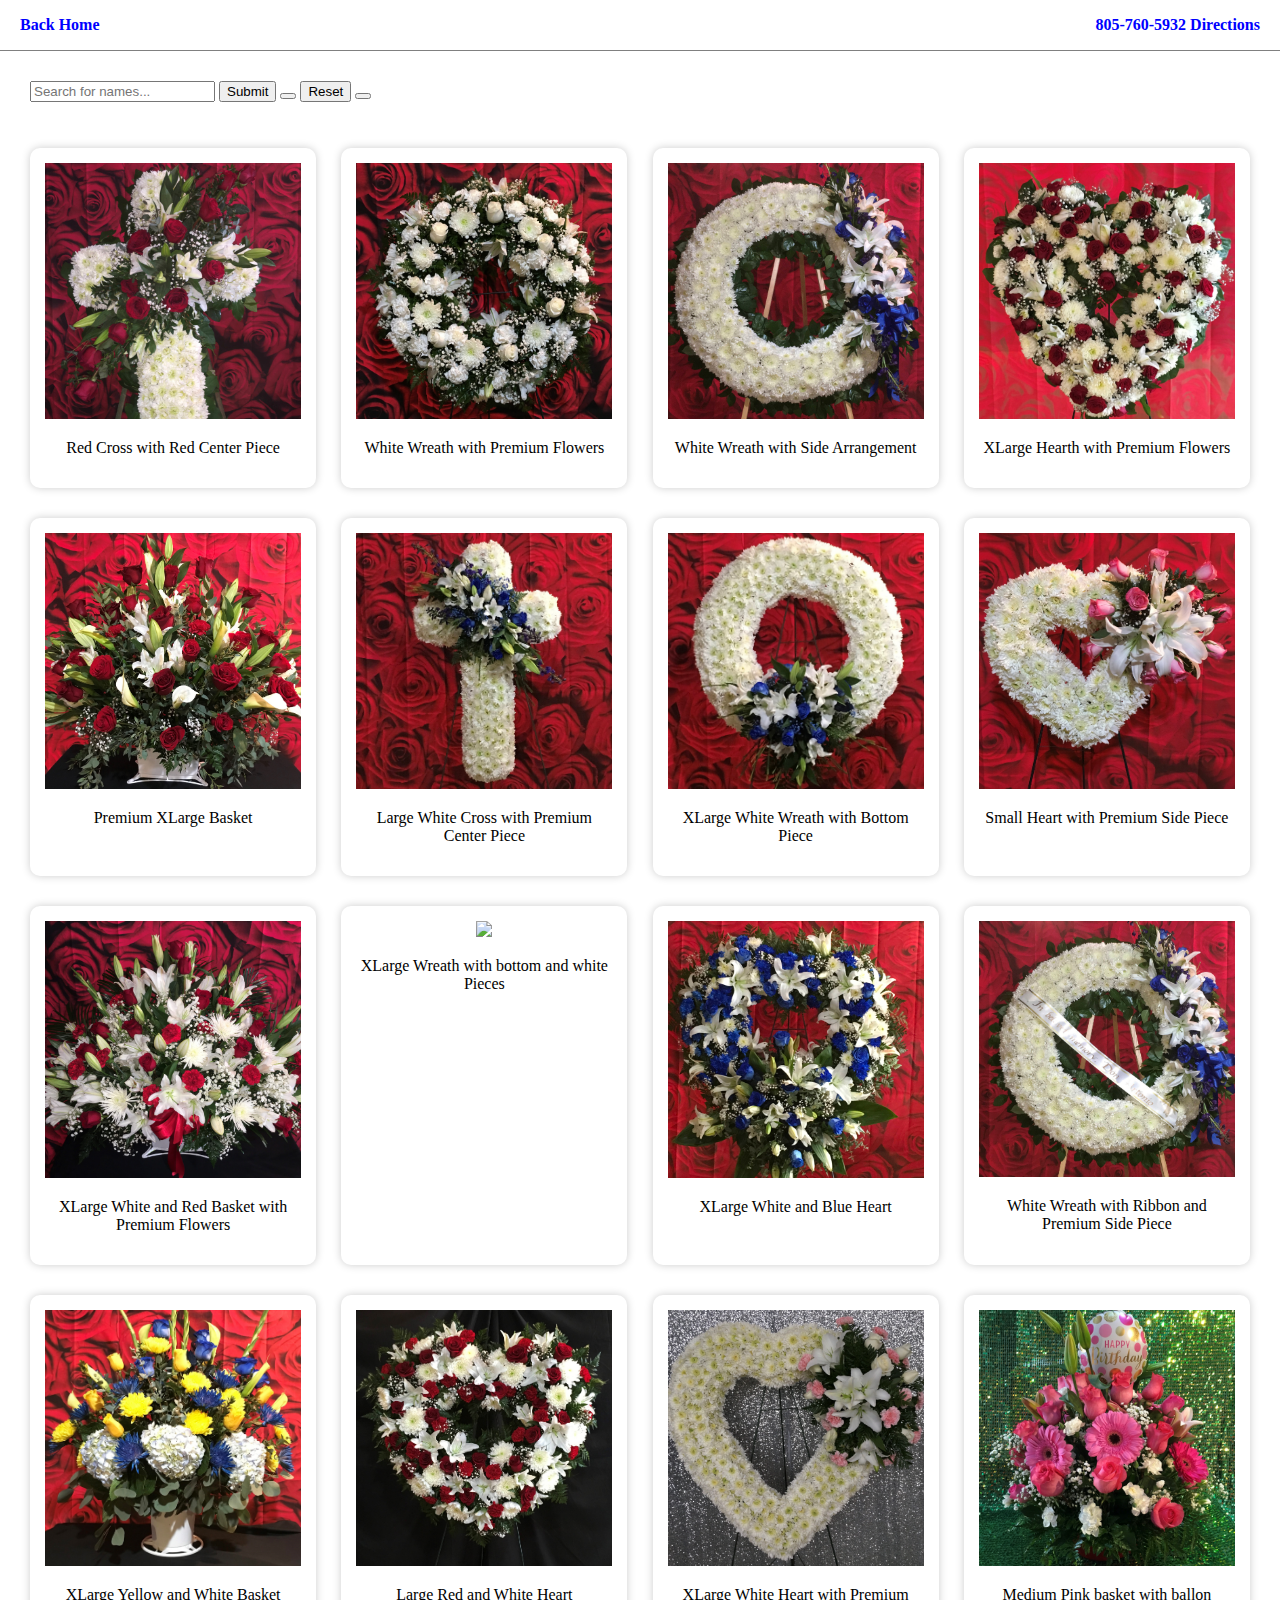
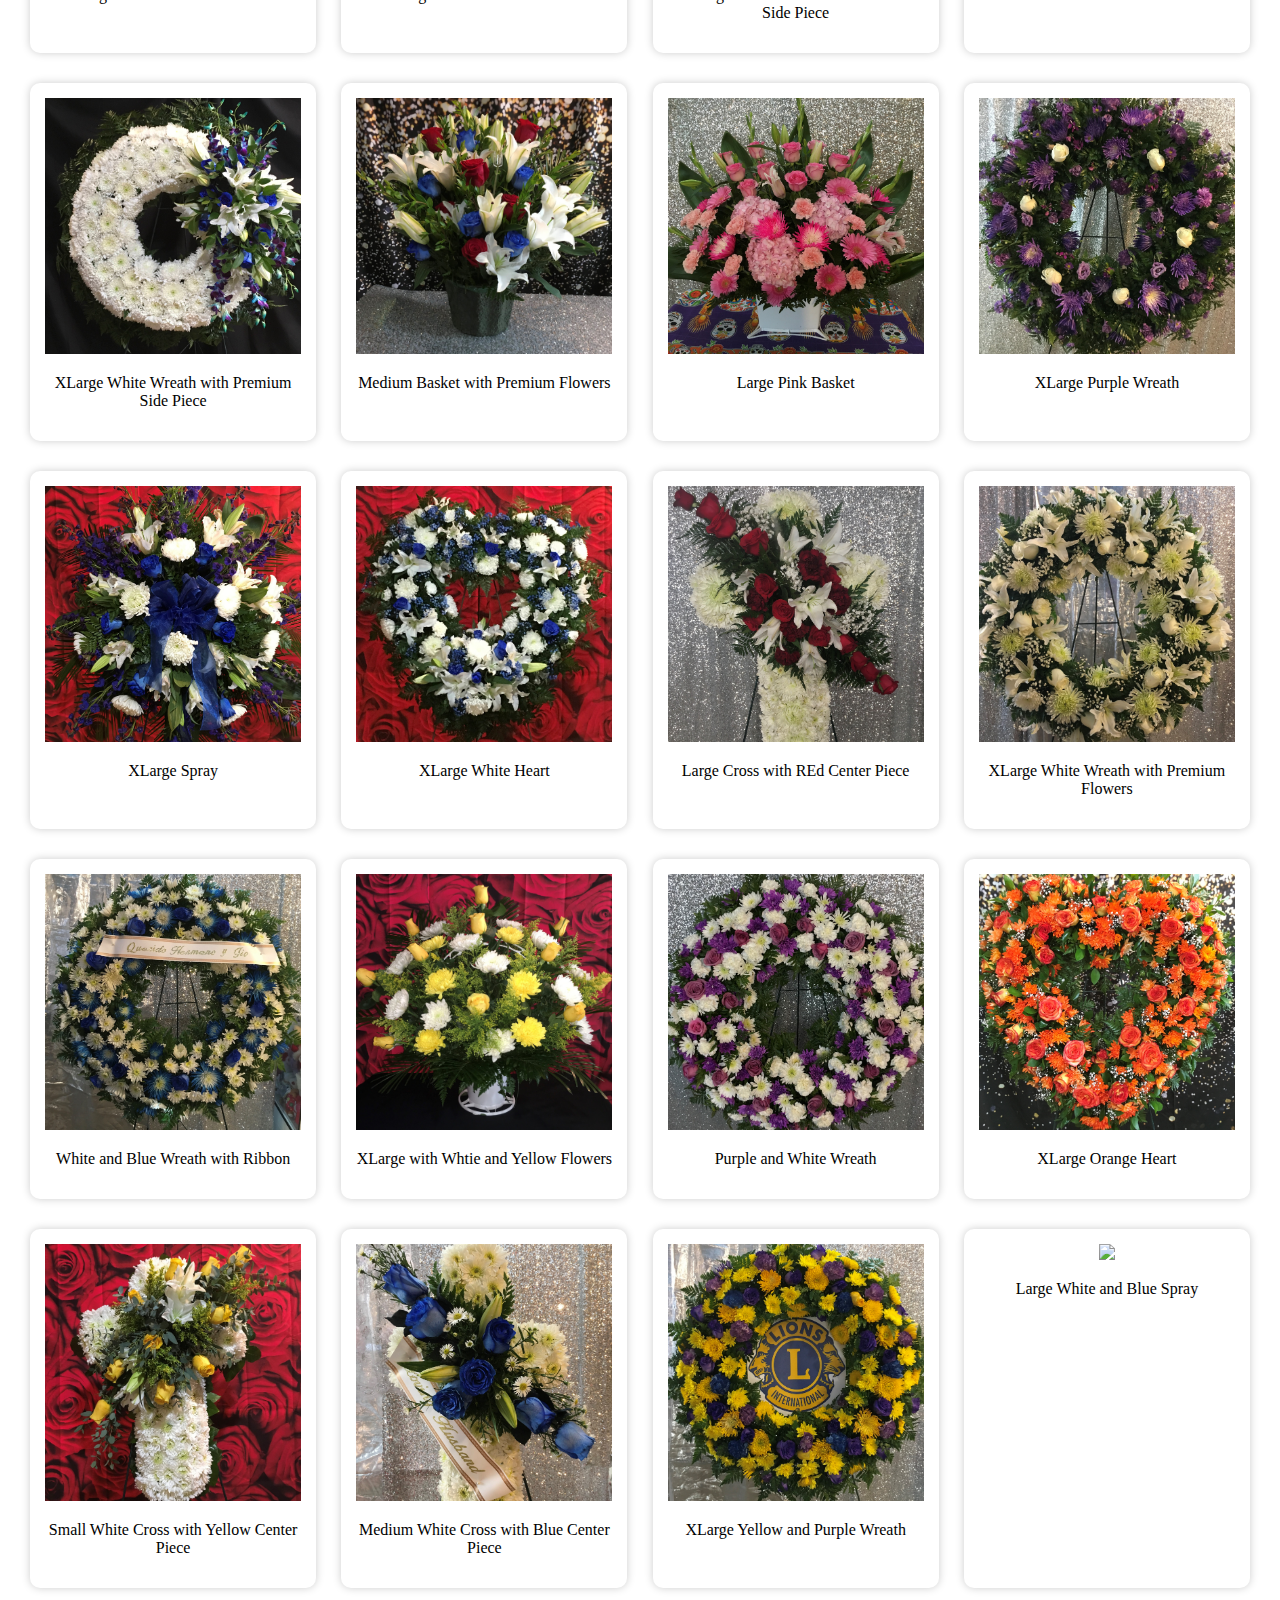
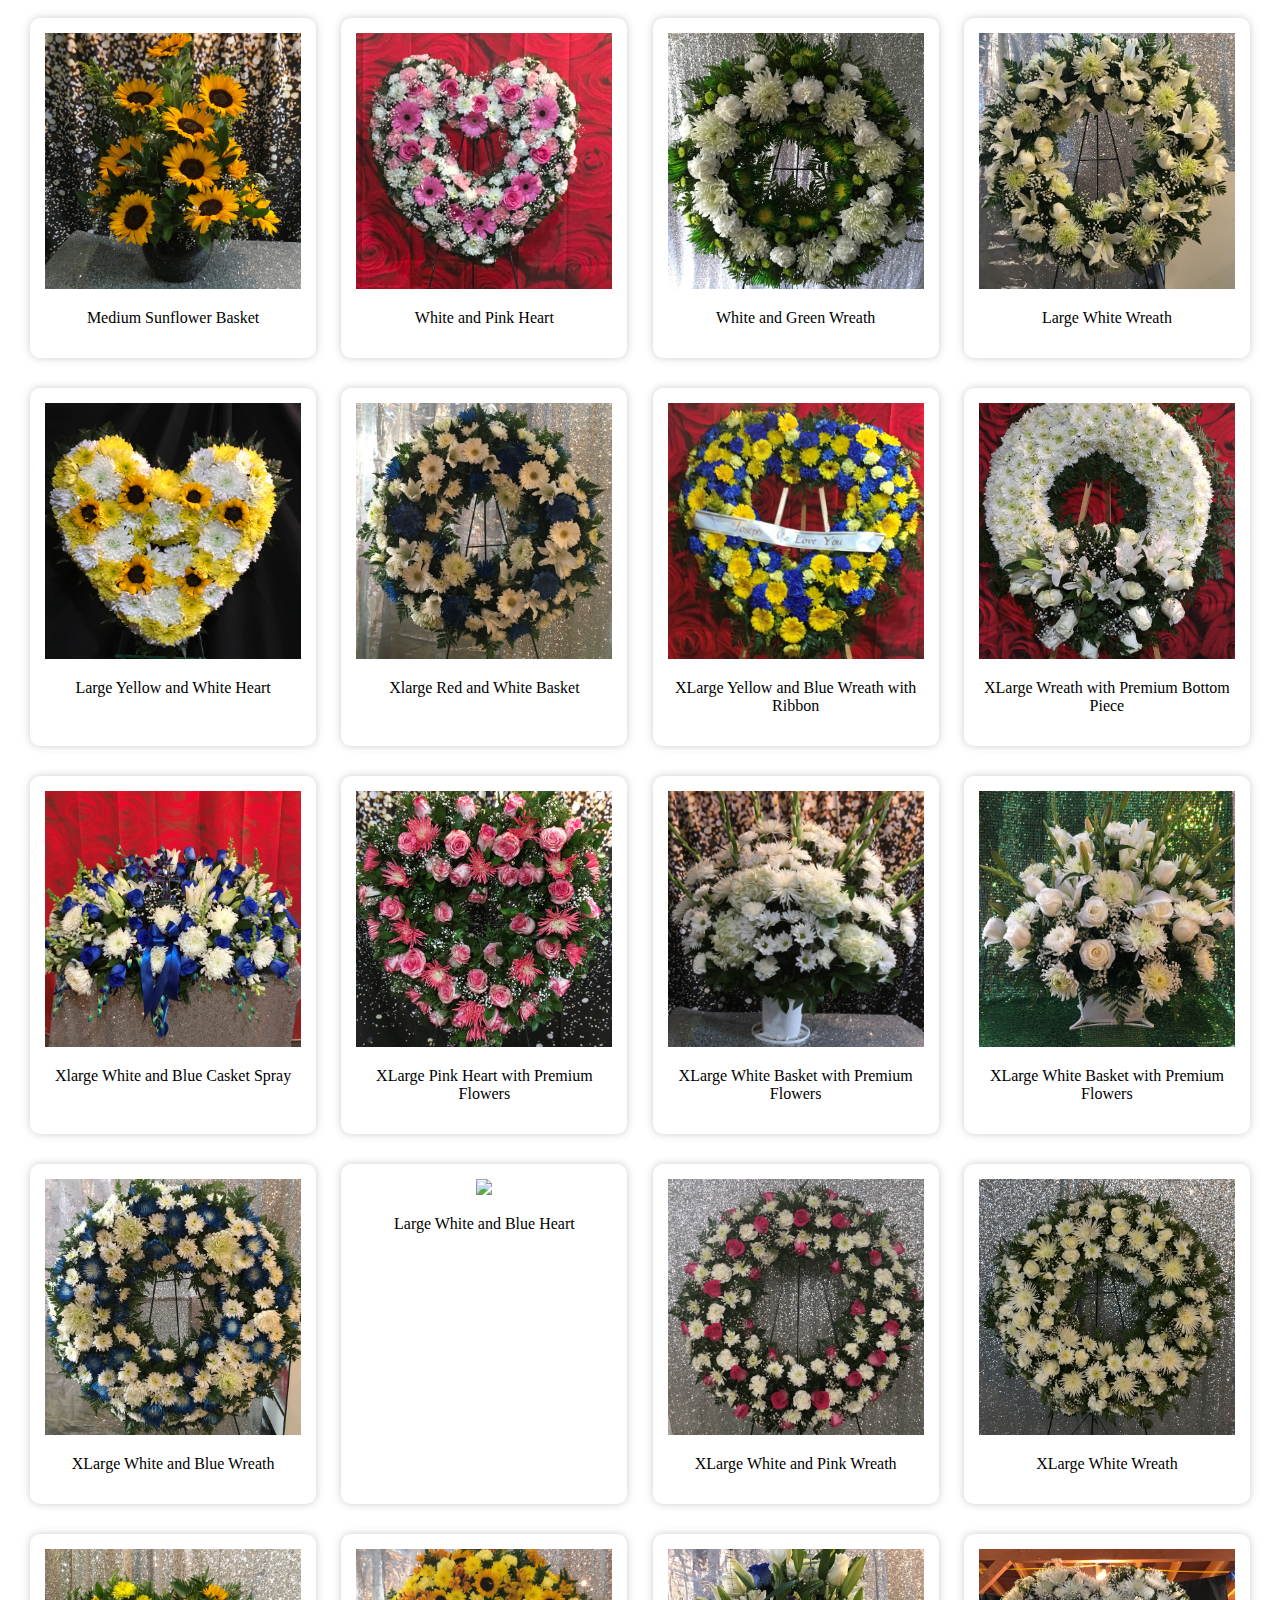
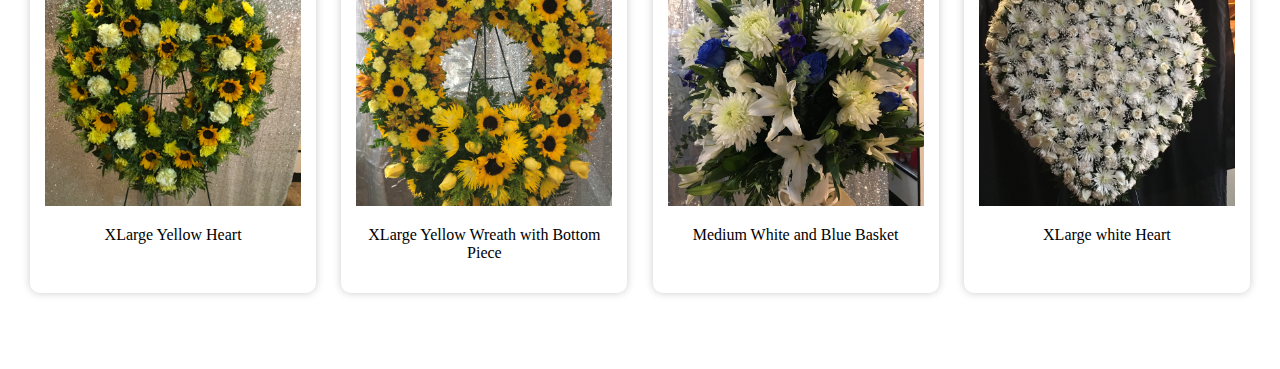
==== search.html @ 12fb5553 "updated HTML info" ====
<!DOCTYPE html>

    <html>

        <head>
            <meta charset="UTF-8">
            <title>Cruz Flowers - Ventura County</title>
            <link rel="stylesheet" href="styles.css" type="text/css">
        </head>

        
    <div class="header">
        <p class="company_name"><a href="index.html">Back Home</a></p>
        <p>
            <a href=“tel:805-750-5932”>805-760-5932</a>
            <a href="https://goo.gl/maps/GEkC7mfYzhJTP3WGA">Directions</a>
        </p>
    </div>
       

        <body>
            <div class="search_bar">

                <input type="text" id="myInput" placeholder="Search for names...">
    
                <input type="submit" value="Submit" id="add">
                <button placeholder="submit" id="add"></button>
    
                <input type="submit" value="Reset" id="reset_button">
                <button placeholder="Reset" id="reset_button"></button>
                
                <ul id="myUL">

                    <li>
                        <img onclick="galleryFunction1(this)" id="source-img" src="./Updated_Photos/large_cross_red_center_rosees.JPG">
                        <p href="#">Red Cross with Red Center Piece</p>
                    </li>

                    <li>
                        <img onclick="galleryFunction1(this)" src="./Updated_Photos/white_large_wreath_fanvy.JPG" type="image">
                        <p href="#">White Wreath with Premium Flowers</p>
                    </li>

                    <li>
                        <img onclick="galleryFunction1(this)" src="./Updated_Photos/white_XLarge_wreath_center.JPG" type="image">
                        <p href="#">White Wreath with Side Arrangement</p>
                    </li>

                    <li>
                        <img onclick="galleryFunction1(this)" id="source-img" src="./Updated_Photos/XLarge_white_red_heart.JPG">
                        <p href="#">XLarge Hearth with Premium Flowers</p>
                    </li>

                    <li>
                        <img onclick="galleryFunction1(this)" src="./Updated_Photos/basket_XLarge.JPG" type="image">
                        <p href="#">Premium XLarge Basket</p>
                    </li>
    
                    <li>
                        <img onclick="galleryFunction1(this)" id="source-img" src="./Updated_Photos/Cross_white_XLarge_center.JPG">
                        <p href="#">Large White Cross with Premium Center Piece</p>
                    </li>

                    <li>
                        <img onclick="galleryFunction1(this)" id="source-img" src="./Updated_Photos/Large_wreath_center.JPG">
                        <p href="#">XLarge White Wreath with Bottom Piece </p>
                    </li>

                    <li>
                        <img onclick="galleryFunction1(this)" src="./Updated_Photos/small_heart_center.JPG" type="image">
                        <p href="#">Small Heart with Premium Side Piece</p>
                    </li>

                    <li>
                        <img onclick="galleryFunction1(this)" id="source-img" src="./Updated_Photos/XLarge_white_red_basket.JPG">
                        <p href="#">XLarge White and Red Basket with Premium Flowers</p>
                    </li>

                    <li>
                        <img onclick="galleryFunction1(this)" id="source-img" src="./Updated_Photos/XXLarge_white_wreath_center.JPG">
                        <p href="#">XLarge Wreath with bottom and white Pieces</p>
                    </li>

                    <li>
                        <img onclick="galleryFunction1(this)" id="source-img" src="./Updated_Photos/heart_fancy_white_XLarge.JPG">
                        <p href="#">XLarge White and Blue Heart</p>
                    </li>

                    <li>
                        <img onclick="galleryFunction1(this)" id="source-img" src="./Updated_Photos/white_XLarge_wrather_center.JPG">
                        <p href="#">White Wreath with Ribbon and Premium Side Piece</p>
                    </li>

                    <li>
                        <img onclick="galleryFunction1(this)" id="source-img" src="./Updated_Photos/large_yellow_white_blue_basket.JPG">
                        <p href="#">XLarge Yellow and White Basket</p>
                    </li>

                    <li>
                        <img onclick="galleryFunction1(this)" id="source-img" src="./Updated_Photos/large_white_red_heart.JPG">
                        <p href="#">Large Red and White Heart</p>
                    </li>

                    <li>
                        <img onclick="galleryFunction1(this)" id="source-img" src="./Updated_Photos/white_heart_center.JPG">
                        <p href="#">XLarge White Heart with Premium Side Piece</p>
                    </li>

                    <li>
                        <img onclick="galleryFunction1(this)" id="source-img" src="./Updated_Photos/pink_Mid_basket.JPG">
                        <p href="#">Medium Pink basket with ballon</p>
                    </li>

                    <li>
                        <img onclick="galleryFunction1(this)" id="source-img" src="./Updated_Photos/white_wreath_center.JPG">
                        <p href="#">XLarge White Wreath with Premium Side Piece</p>
                    </li>

                    <li>
                        <img onclick="galleryFunction1(this)" src="./Updated_Photos/High_Basket.JPG" type="image">
                        <p href="#">Medium Basket with Premium Flowers</p>
                    </li>
                    
                    <li>
                        <img onclick="galleryFunction1(this)" id="source-img" src="./Updated_Photos/Large_pink_basket.JPG">
                        <p href="#">Large Pink Basket</p>
                    </li>
                    <li>
                        <img onclick="galleryFunction1(this)" src="./Updated_Photos/Large_purple_wreath.JPG" type="image">
                        <p href="#">XLarge Purple Wreath</p>
                    </li>
    
                    <li>
                        <img onclick="galleryFunction1(this)" id="source-img" src="./Updated_Photos/large_spray_blue_white.JPG">
                        <p href="#">XLarge Spray</p>
                    </li>
                    
                    <li>
                        <img onclick="galleryFunction1(this)" id="source-img" src="./Updated_Photos/large_white_blue_heart.JPG">
                        <p href="#">XLarge White Heart</p>
                    </li>
                    <li>
                        <img onclick="galleryFunction1(this)" src="./Updated_Photos/Large_white_cross_red_center_peice.JPG" type="image">
                        <p href="#">Large Cross with REd Center Piece</p>
                    </li>
                    
                    <li>
                        <img onclick="galleryFunction1(this)" id="source-img" src="./Updated_Photos/Large_white_wreath.JPG">
                        <p href="#">XLarge White Wreath with Premium Flowers</p>
                    </li>
                    
                    <li>
                        <img onclick="galleryFunction1(this)" id="source-img" src="./Updated_Photos/Large_wreath_white_blue_ribbon.JPG">
                        <p href="#">White and Blue Wreath with Ribbon</p>
                    </li>
                    <li>
                        <img onclick="galleryFunction1(this)" src="./Updated_Photos/Large_yellow_white_basket.JPG" type="image">
                        <p href="#">XLarge with Whtie and Yellow Flowers</p>
                    </li>
                    
                    <li>
                        <img onclick="galleryFunction1(this)" id="source-img" src="./Updated_Photos/Mixed_white_purple_wreath_XLarge.JPG">
                        <p href="#">Purple and White Wreath</p>
                    </li>
                    <li>
                        <img onclick="galleryFunction1(this)" src="./Updated_Photos/orange_large_heart.JPG" type="image">
                        <p href="#">XLarge Orange Heart</p>
                    </li>
                    
                    <li>
                        <img onclick="galleryFunction1(this)" id="source-img" src="./Updated_Photos/small_cross_center.JPG">
                        <p href="#">Small White Cross with Yellow Center Piece</p>
                    </li>
    
                    <li>
                        <img onclick="galleryFunction1(this)" id="source-img" src="./Updated_Photos/small_white_blue_center.JPG">
                        <p href="#">Medium White Cross with Blue Center Piece</p>
                    </li>
                    
                    <li>
                        <img onclick="galleryFunction1(this)" id="source-img" src="./Updated_Photos/special_wreath_yellow_purple_XLarge.JPG">
                        <p href="#">XLarge Yellow and Purple Wreath</p>
                    </li>
                    <li>
                        <img onclick="galleryFunction1(this)" src="./Updated_Photos/spray_white_blue.JPG" type="image">
                        <p href="#">Large White and Blue Spray</p>
                    </li>
    
                    <li>
                        <img onclick="galleryFunction1(this)" id="source-img" src="./Updated_Photos/sunflower_basket.JPG">
                        <p href="#">Medium Sunflower Basket</p>
                    </li>
    
                    <li>
                        <img onclick="galleryFunction1(this)" id="source-img" src="./Updated_Photos/white_pink_heart.JPG">
                        <p href="#">White and Pink Heart</p>
                    </li>
                    
                    <li>
                        <img onclick="galleryFunction1(this)" src="./Updated_Photos/white_wreath_Large.JPG" type="image">
                        <p href="#">White and Green Wreath</p>
                    </li>
    
                    <li>
                        <img onclick="galleryFunction1(this)" id="source-img" src="./Updated_Photos/White_wreath_XLarge.JPG">
                        <p href="#">Large White Wreath</p>
                    </li>
    
                    <li>
                        <img onclick="galleryFunction1(this)" id="source-img" src="./Updated_Photos/White_yellow_sunflower_heart.JPG">
                        <p href="#">Large Yellow and White Heart</p>
                    </li>
                    
                    <li>
                        <img onclick="galleryFunction1(this)" id="source-img" src="./Updated_Photos/Wreath_.JPG">
                        <p href="#">Xlarge Red and White Basket</p>
                    </li>
                    <li>
                        <img onclick="galleryFunction1(this)" src="./Updated_Photos/wreath_ribbon.JPG" type="image">
                        <p href="#">XLarge Yellow and Blue Wreath with Ribbon</p>
                    </li>
    
                    <li>
                        <img onclick="galleryFunction1(this)" id="source-img" src="./Updated_Photos/wreath_white_center_Xlarge.JPG">
                        <p href="#">XLarge Wreath with Premium Bottom Piece</p>
                    </li>
                    
                    <li>
                        <img onclick="galleryFunction1(this)" id="source-img" src="./Updated_Photos/XL_spray.JPG">
                        <p href="#">Xlarge White and Blue Casket Spray</p>
                    </li>
    
                    <li>
                        <img onclick="galleryFunction1(this)" id="source-img" src="./Updated_Photos/Xlarge_pink_heart.JPG">
                        <p href="#">XLarge Pink Heart with Premium Flowers</p>
                    </li>
                    
                    <li>
                        <img onclick="galleryFunction1(this)" id="source-img" src="./Updated_Photos/Xlarge_white_basket.JPG">
                        <p href="#">XLarge White Basket with Premium Flowers</p>
                    </li>
                    <li>
                        <img onclick="galleryFunction1(this)" src="./Updated_Photos/XLarge_white_basket2.JPG" type="image">
                        <p href="#">XLarge White Basket with Premium Flowers</p>
                    </li>
    
                    <li>
                        <img onclick="galleryFunction1(this)" id="source-img" src="./Updated_Photos/XLarge_white_blue_wreath.JPG">
                        <p href="#">XLarge White and Blue Wreath</p>
                    </li>
                    
                    <li>
                        <img onclick="galleryFunction1(this)" id="source-img" src="./Updated_Photos/XLarge_white_heart.JPG">
                        <p href="#">Large White and Blue Heart</p>
                    </li>
                    <li>
                        <img onclick="galleryFunction1(this)" src="./Updated_Photos/XLarge_white_pink_wreath.JPG" type="image">
                        <p href="#">XLarge White and Pink Wreath</p>
                    </li>
                
                    <li>
                        <img onclick="galleryFunction1(this)" src="./Updated_Photos/XLarge_white_wreath.JPG" type="image">
                        <p href="#">XLarge White Wreath</p>
                    </li>
    
                    <li>
                        <img onclick="galleryFunction1(this)" id="source-img" src="./Updated_Photos/XLarge_yellow_green.JPG">
                        <p href="#">XLarge Yellow Heart</p>
                    </li>
                    
                    <li>
                        <img onclick="galleryFunction1(this)" id="source-img" src="./Updated_Photos/Xlarge_yellow_wreath.JPG">
                        <p href="#">XLarge Yellow Wreath with Bottom Piece</p>
                    </li>

                    <li>
                        <img onclick="galleryFunction1(this)" id="source-img" src="./Updated_Photos/XXLarge_white_blue_baskek.JPG">
                        <p href="#">Medium White and Blue Basket</p>
                    </li>

                    <li>
                        <img onclick="galleryFunction1(this)" id="source-img" src="./Updated_Photos/XXLarge_white_heart.JPG">
                        <p href="#">XLarge white Heart</p>
                    </li>
                </ul>
            </div>
    
            <div id="myModal" class="modal">
                <div class="modal-content">
                  <span class="close">&times;</span>
                  <img src="" id="modal-image" />
                </div>
            </div>

            <script src="search.js"></script>
        </body>

    </html>
---- styles.css ----
html {
    position: relative;
}

body {
    margin: 0;
}

html::after {
    display: none;
    content: '';
    height: 100%;
    width: 100%;
    background: rgba(0, 0, 0, 0.5);
    position: absolute;
    z-index: 1;
    top: 0;
    left: 0;
}

img {
    width: 200px;
    height: auto;
}

.header {
    display: flex;
    justify-content: space-between;
    padding: 0 20px;
    background: white;
    border-bottom: 1px solid gray;
}

.header a {
    color: blue;
    font-weight: 600;
    text-decoration: none;
}

.header a:hover {
    color: red;
}

.banner {
    position: relative;
    z-index: 1;
    padding: 50px 30px;
}

.banner:before {
    content: '';
    position: absolute;
    top: 0;
    left: 0;
    width: 100%;
    height: 100%;
    z-index: -1;
    background: url('./Updated_Photos/Xlarge_pink_heart.jpg');
    background-size: cover;
    background-position: center;
}

.banner:after {
    content: '';
    position: absolute;
    top: 0;
    left: 0;
    width: 100%;
    height: 100%;
    z-index: -1;
    background:rgba(0, 0, 0, 0.65);
}

.banner h1,
.banner p  {
    color: #fff;
}

.contact_info {
    width: 300px;
    display: flex;
    justify-content: space-between;
}

.search_bar {
    max-width: 1520px;
    margin: auto;
    padding: 30px 30px
}

.hide_button {
    display: none;
}

/* The Modal (background) */
.modal {
    display: none;
    padding: 0 20px 20px;
    overflow: auto;
    /* Enable scroll if needed */
    background-color: rgba(0, 0, 0, 0.5);
    /* Fallback color */
    -moz-box-shadow: 0 0 3px #444;
    -webkit-box-shadow: 0 0 3px #444;
    box-shadow: 0 0 27px #444;
    border-radius: 10px;
    height: 100%;
    width: 97.3%;
    position: absolute;
    top: 0;
    left: 0;
}

.modal-content {
    background: #fff;
    margin: auto;
    text-align: center;
    /* Hidden by default */
    position: fixed;
    /* Stay in place */
    z-index: 1;
    /* Location of the box */
    left: 50%;
    transform: translate(-50%, 0);
    top: 7%;
    width: 550px;
    max-width: 100%;
    padding: 0 30px 30px;
    border-radius: 10px;
}

.modal-content img {
    width: 100%;
}

.modal-image {
    display: inline-block;
}

#myUL {
    display: flex;
    justify-content: space-between;
    flex-wrap: wrap;
    list-style: none;
    padding: 30px 0px 0;
}

#myUL li {
    order: 0;
    width: 21%;
    display: block;
    text-align: center;
    border-radius: 10px;
    padding: 15px;
    -moz-box-shadow: 0 0 3px #444;
    -webkit-box-shadow: 0 0 3px #444;
    box-shadow: 0 0 8px #ccc;
    margin-bottom: 30px;
}

#myUL li:nth-child(4n) {
    margin-right: 0;
}

#myUL li a {
    display: block;
}

#myUL img {
    object-fit: cover;
    width: 100%;
    height: auto;
    max-width: 100%;
    max-height: 306.59px;
}

#myUL li:hover {
    background: lightblue;
}

#myUL li:hover img {
    opacity: 0.7;
}

#myUL li:hover p {
    color: #fff;
}

.close {
    font-weight: 700;
    font-size: 40px;
    color: #000;
    width: 100%;
    display: inline-block;
    text-align: left;
}
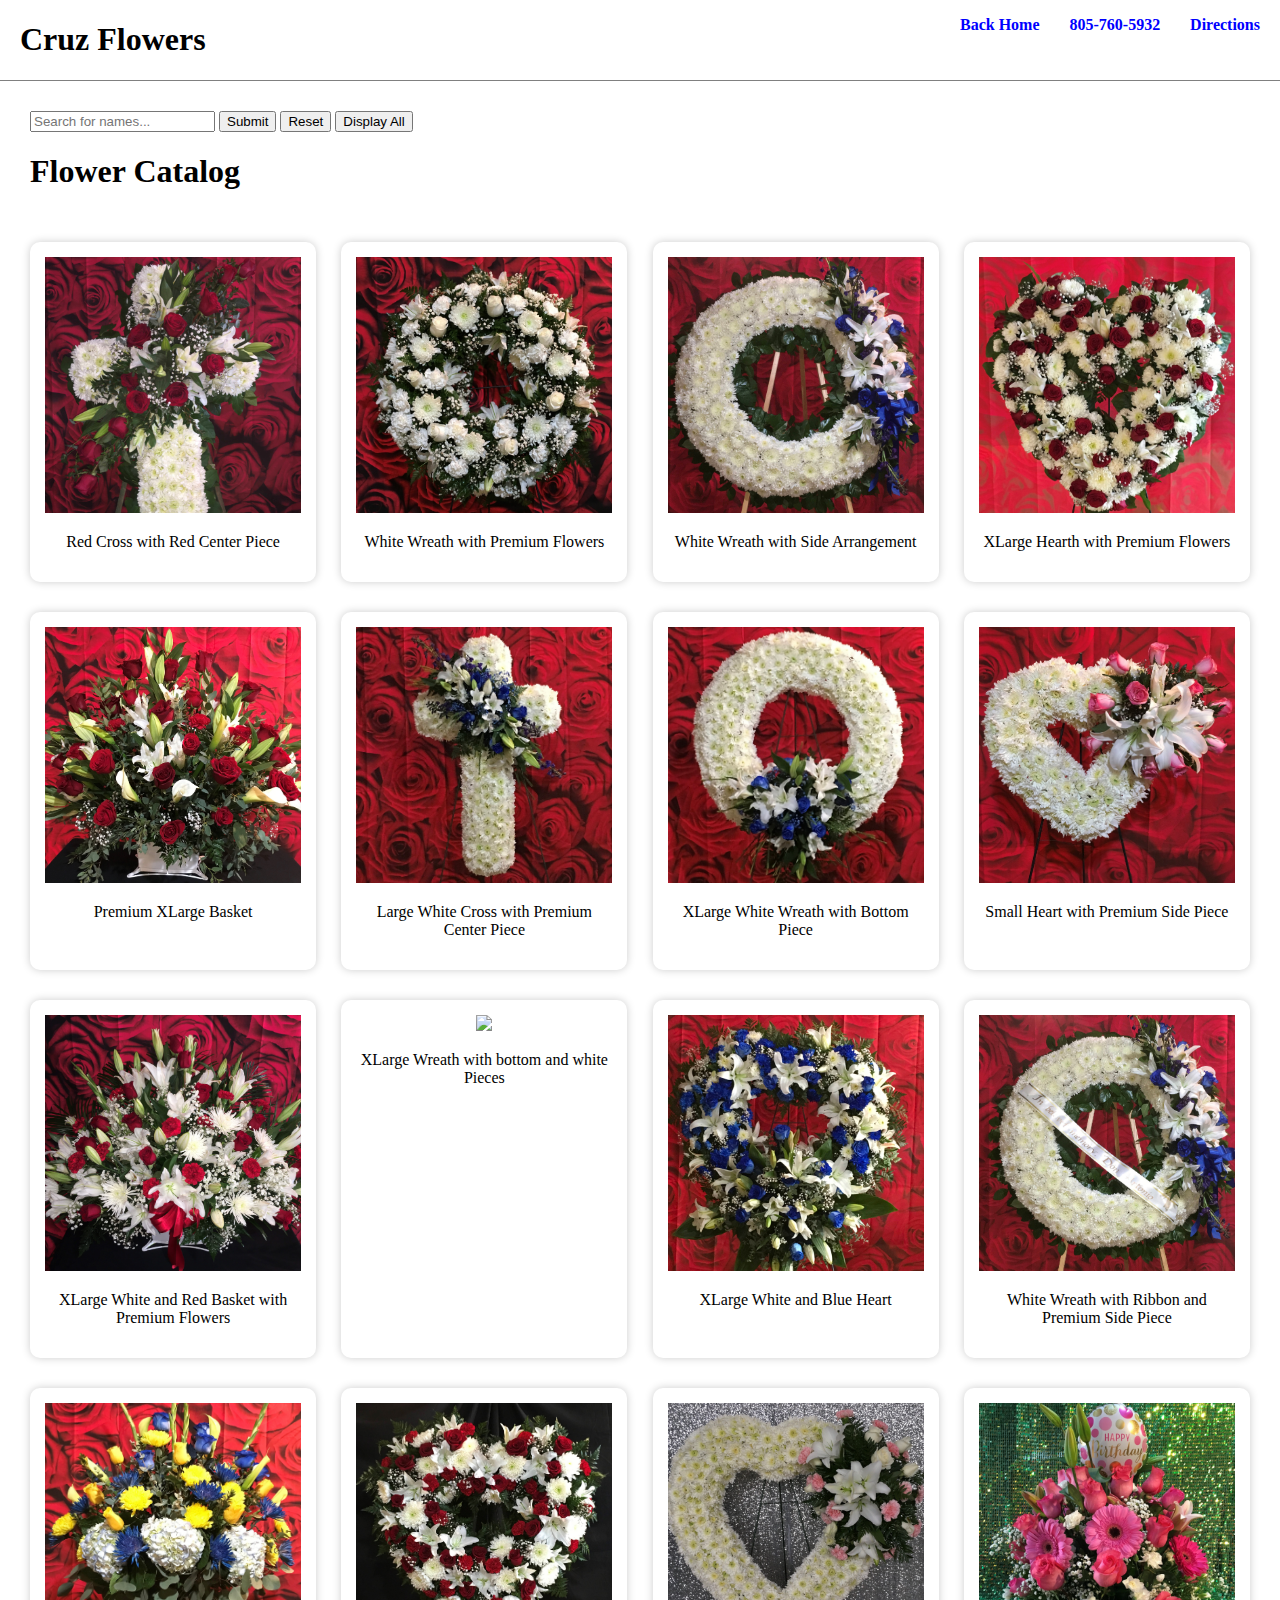
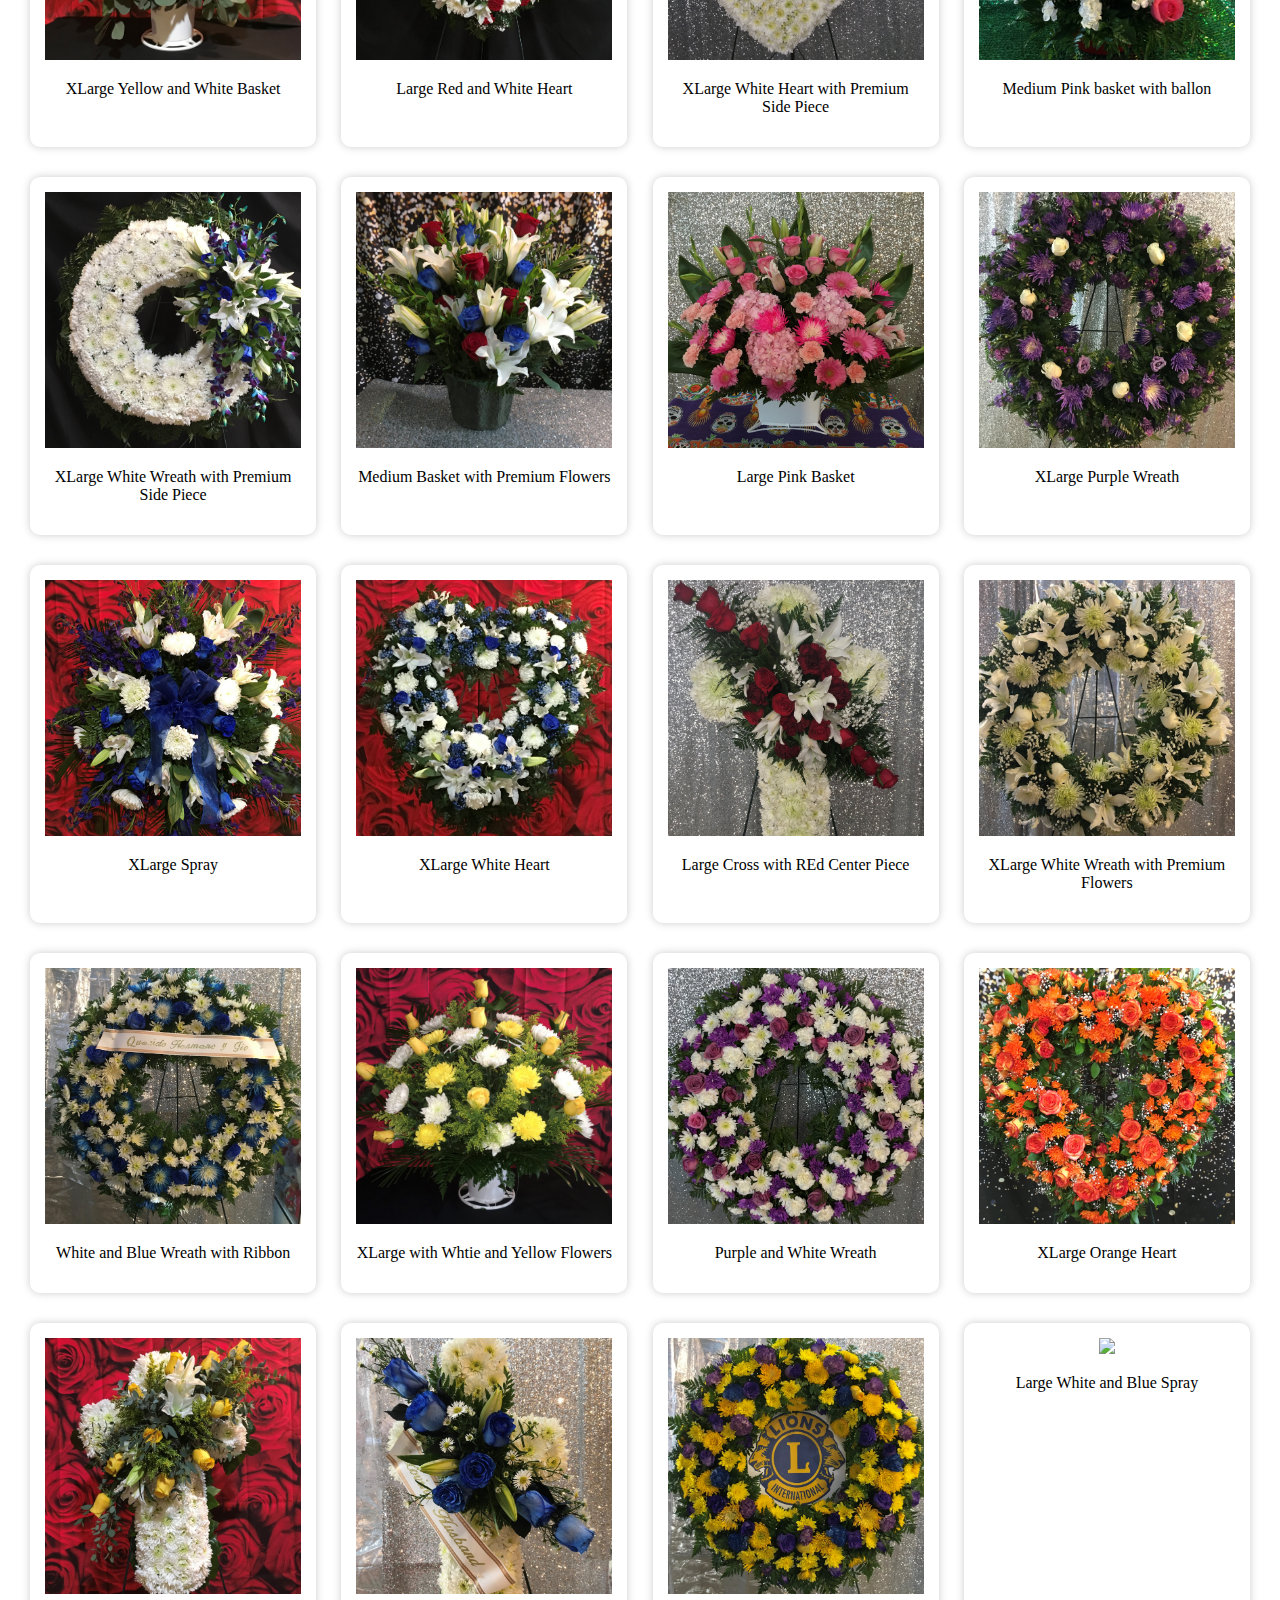
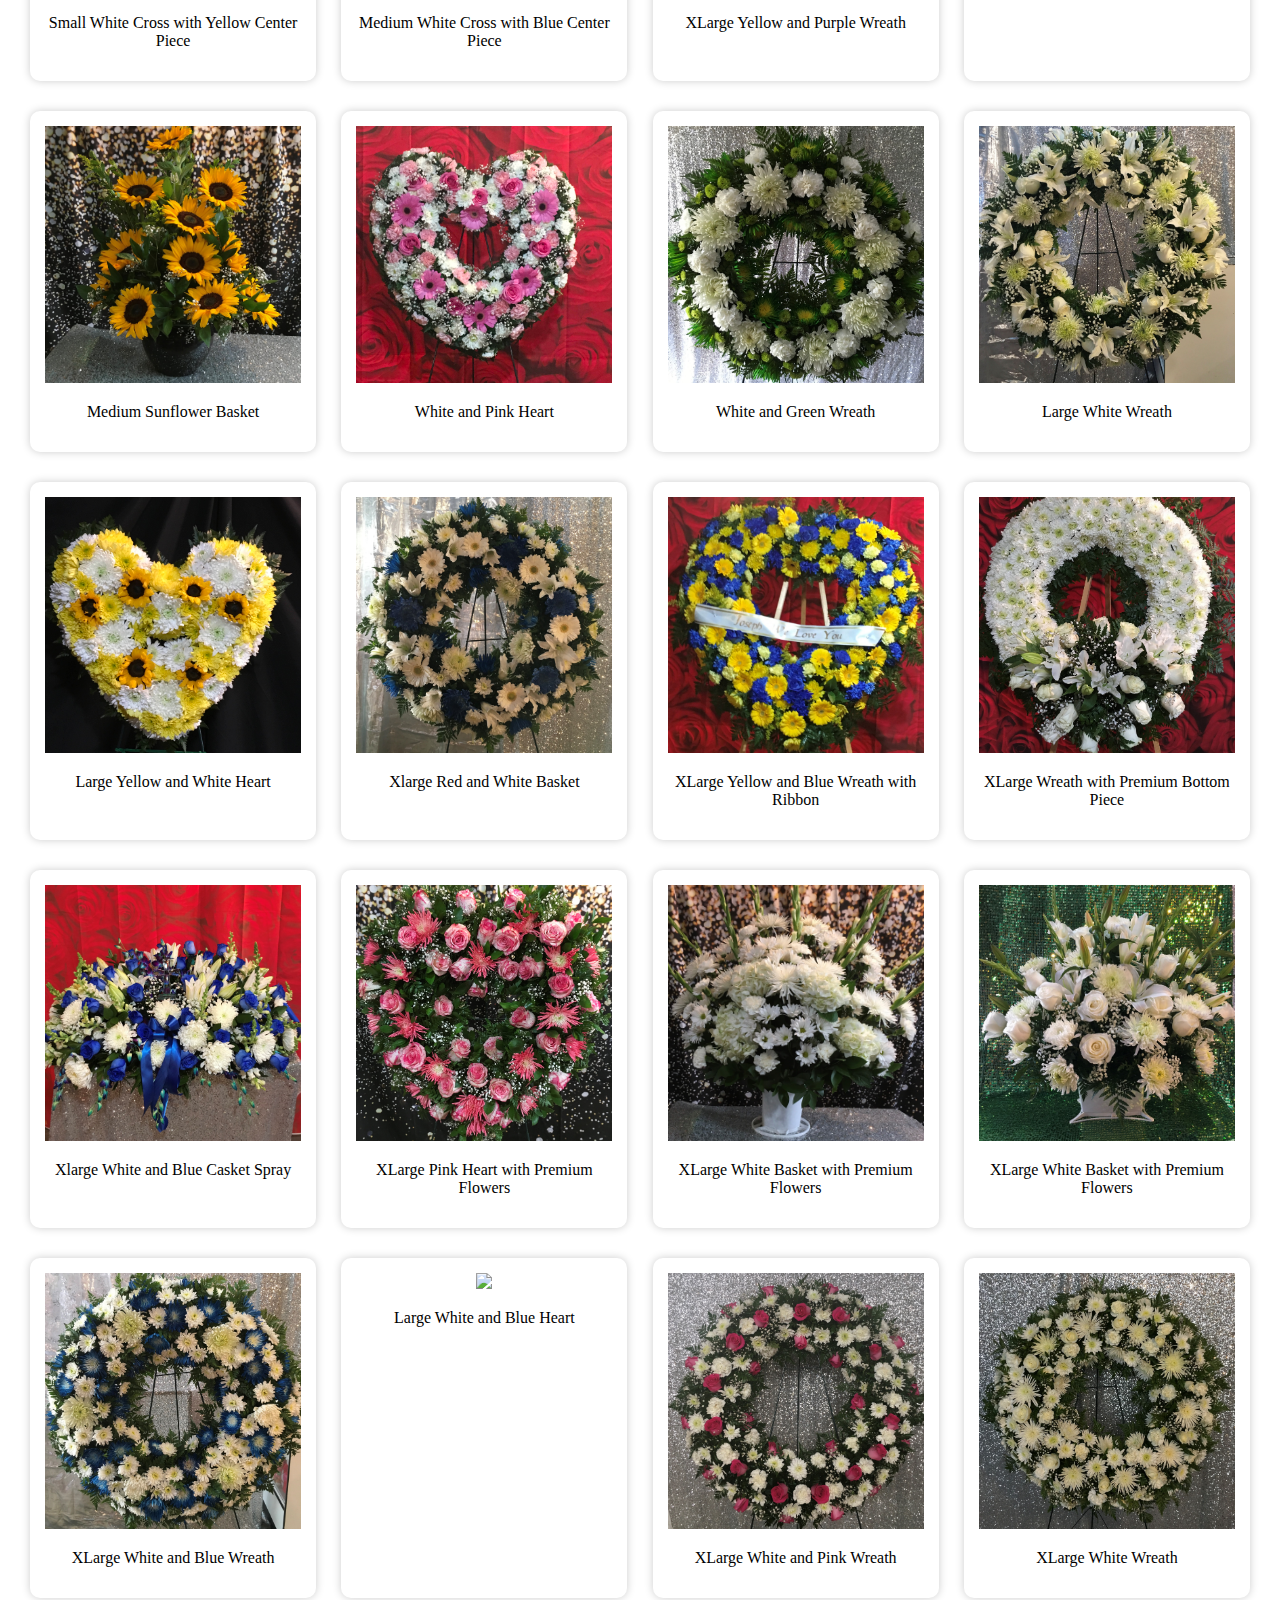
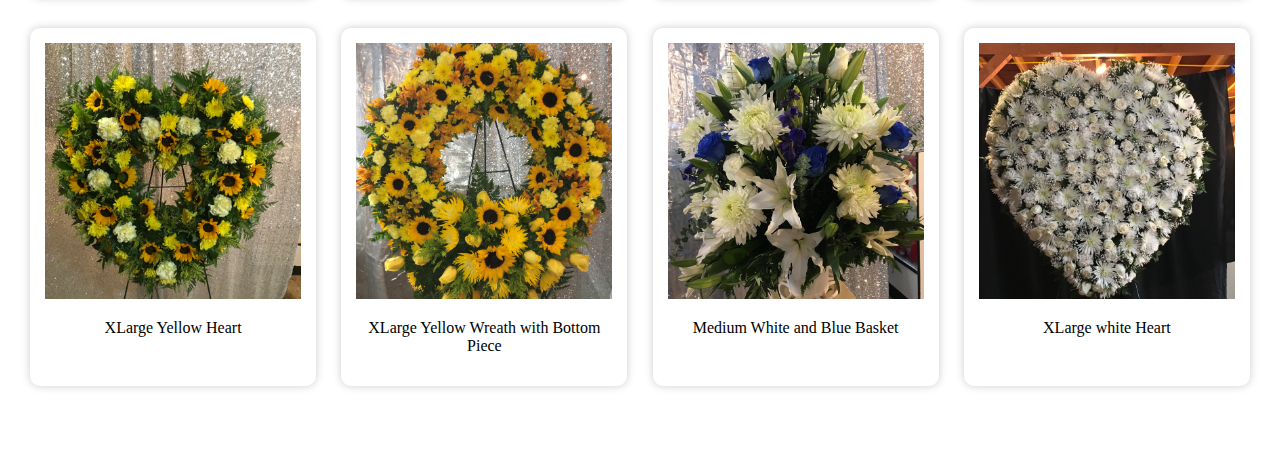
==== commit c91f3da1: "Merge branch 'master' into updatedHTML" ====
--- a/search.html
+++ b/search.html
@@ -10,8 +10,9 @@
 
         
     <div class="header">
-        <p class="company_name"><a href="index.html">Back Home</a></p>
-        <p>
+        <h1 class="company_name">Cruz Flowers</h1>
+        <p class="contact_info">
+            <a href="index.html">Back Home</a>
             <a href=“tel:805-750-5932”>805-760-5932</a>
             <a href="https://goo.gl/maps/GEkC7mfYzhJTP3WGA">Directions</a>
         </p>
@@ -24,10 +25,17 @@
                 <input type="text" id="myInput" placeholder="Search for names...">
     
                 <input type="submit" value="Submit" id="add">
-                <button placeholder="submit" id="add"></button>
-    
+                <button class="hide_button" placeholder="submit" id="add"></button>
+    
+
                 <input type="submit" value="Reset" id="reset_button">
-                <button placeholder="Reset" id="reset_button"></button>
+                <button class="hide_button" placeholder="Reset" id="reset_button"></button>
+
+                <input type="submit" value="Display All" id="reset_button">
+                <button class="hide_button" placeholder="Reset" id="reset_button"></button>
+
+                <h1>Flower Catalog</h1>
+
                 
                 <ul id="myUL">
 
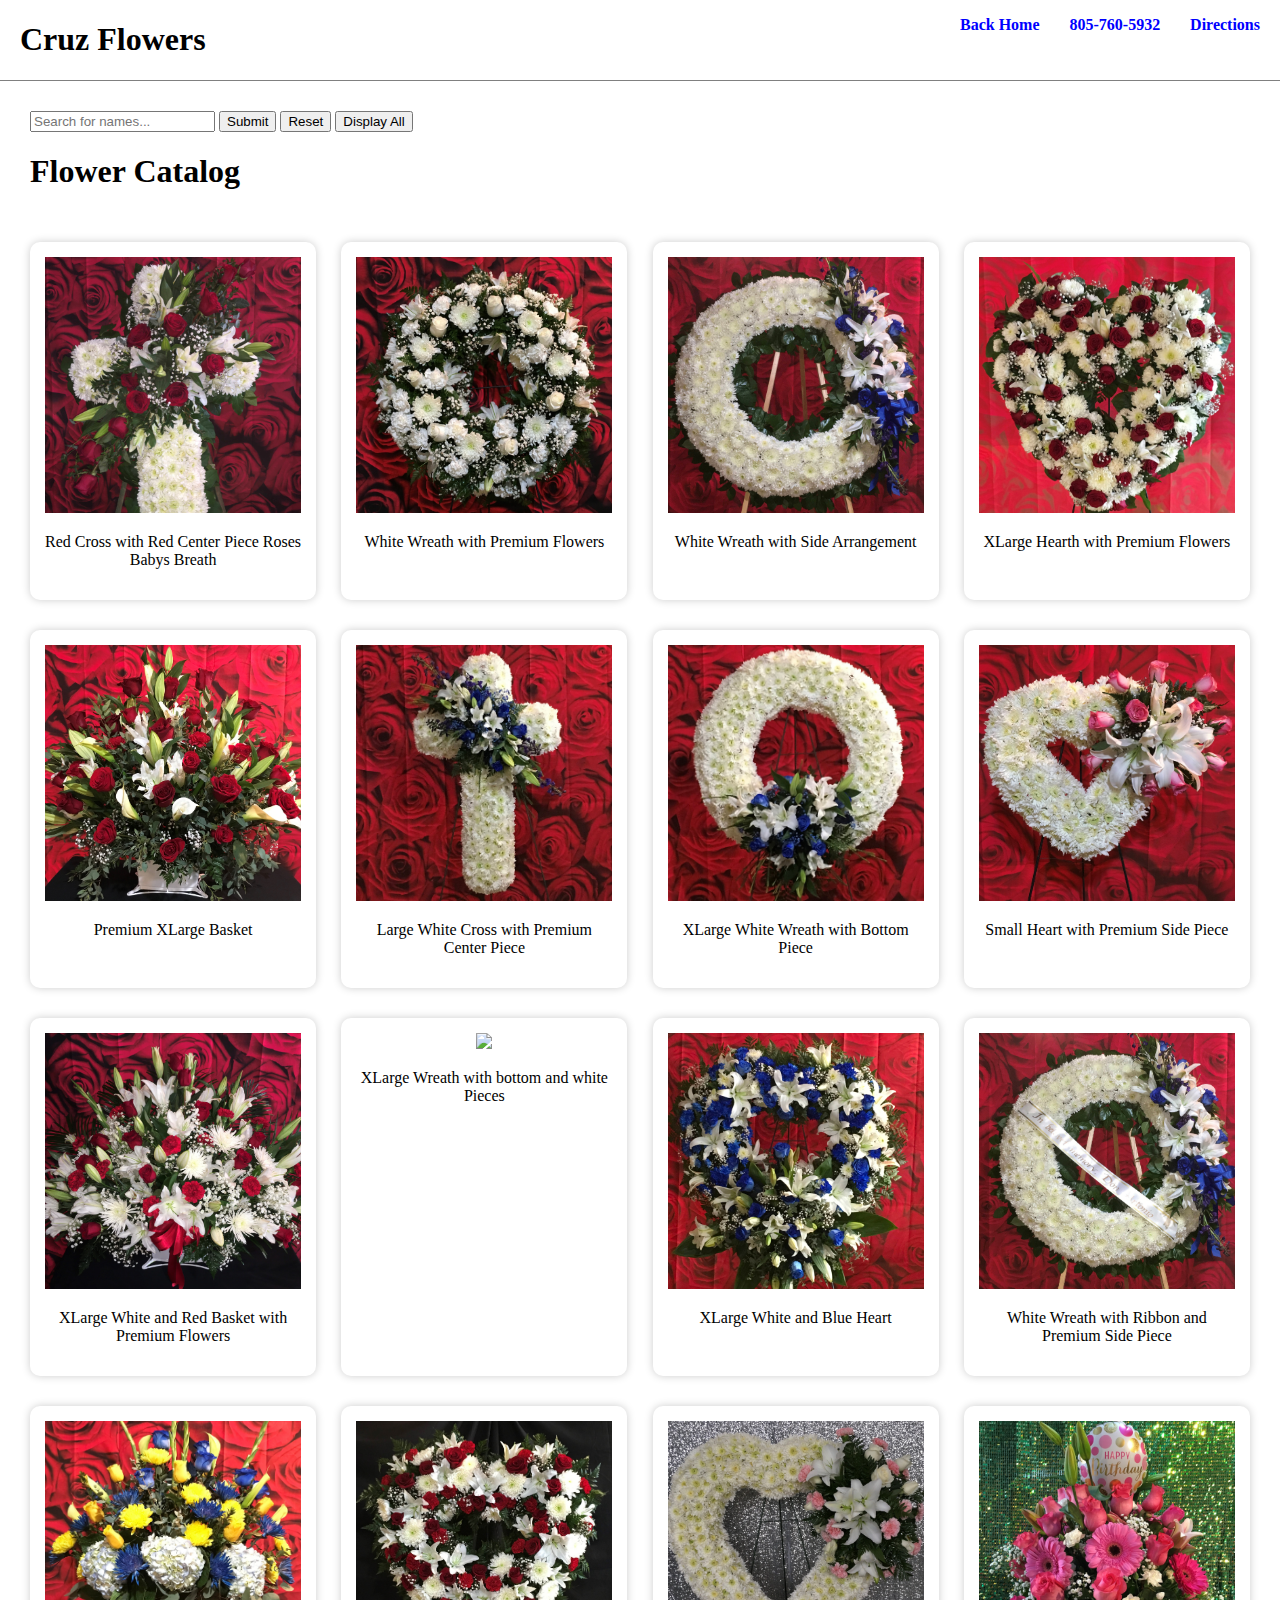
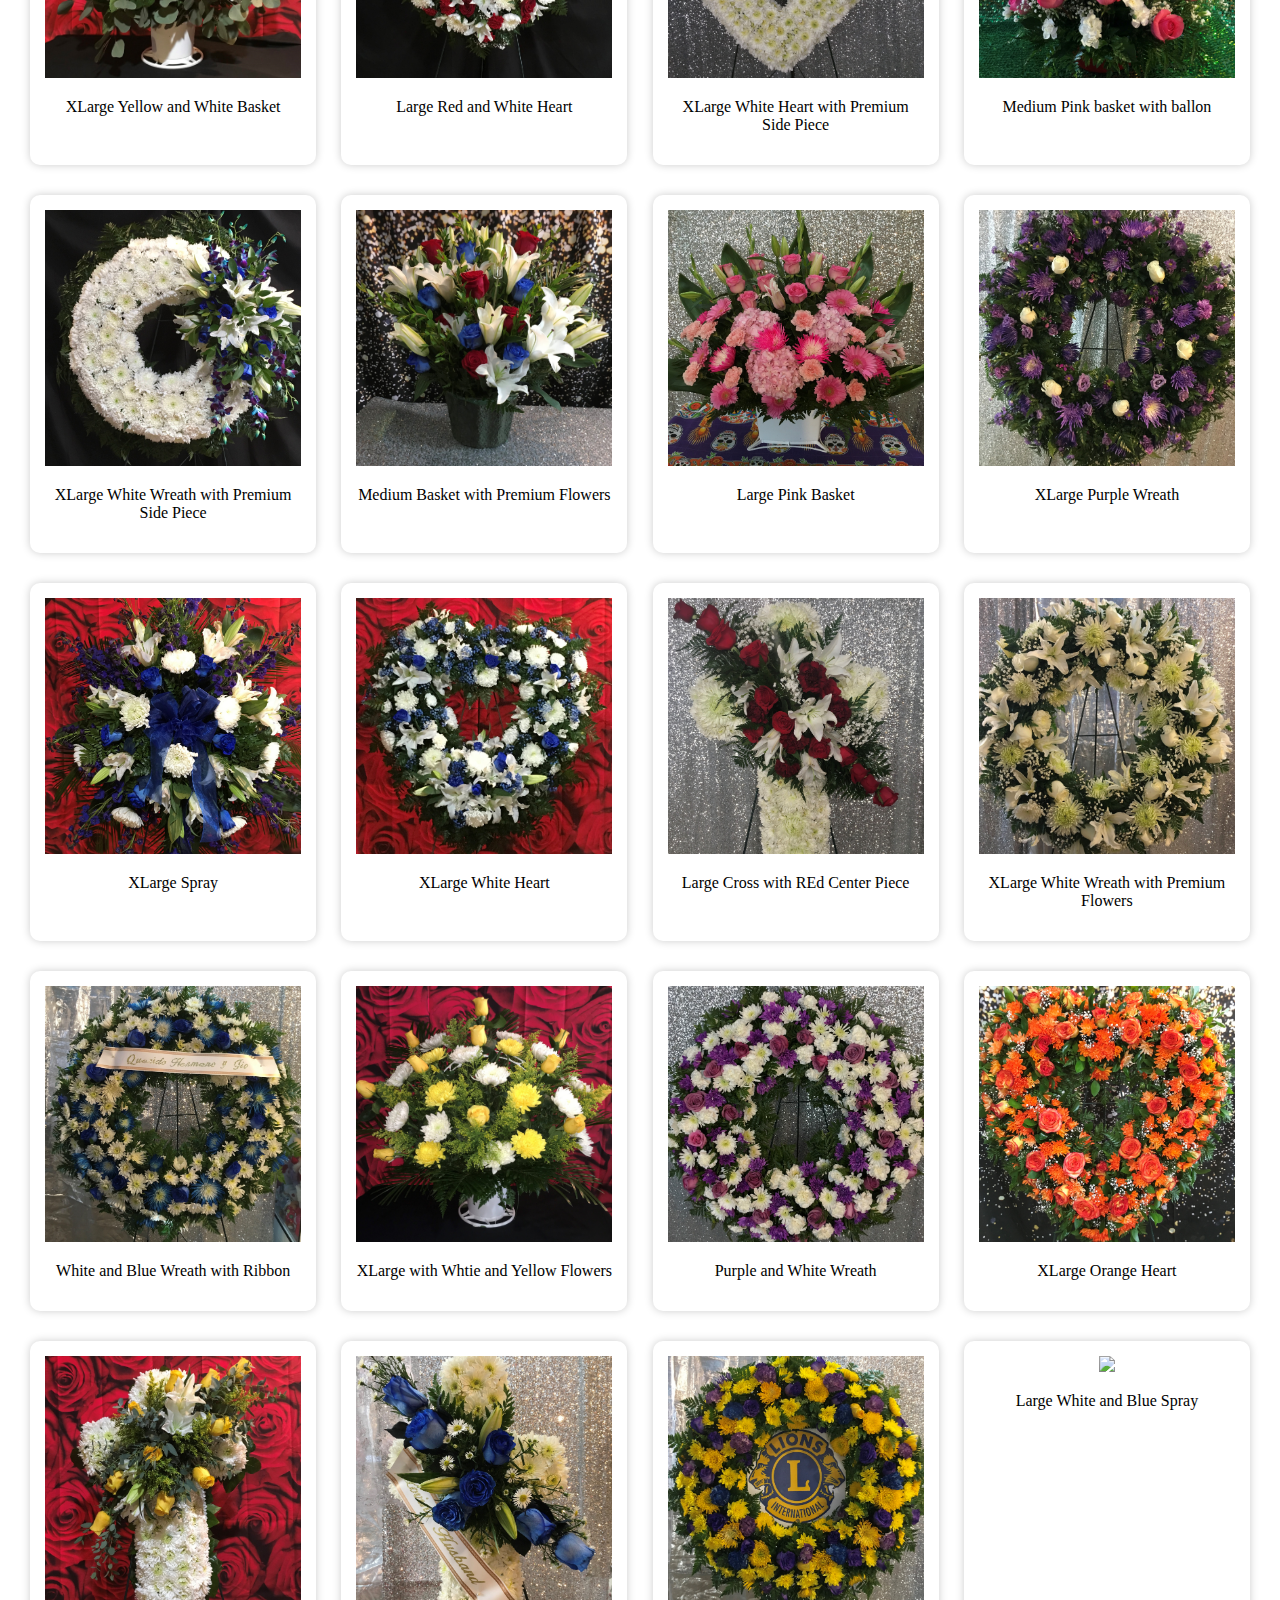
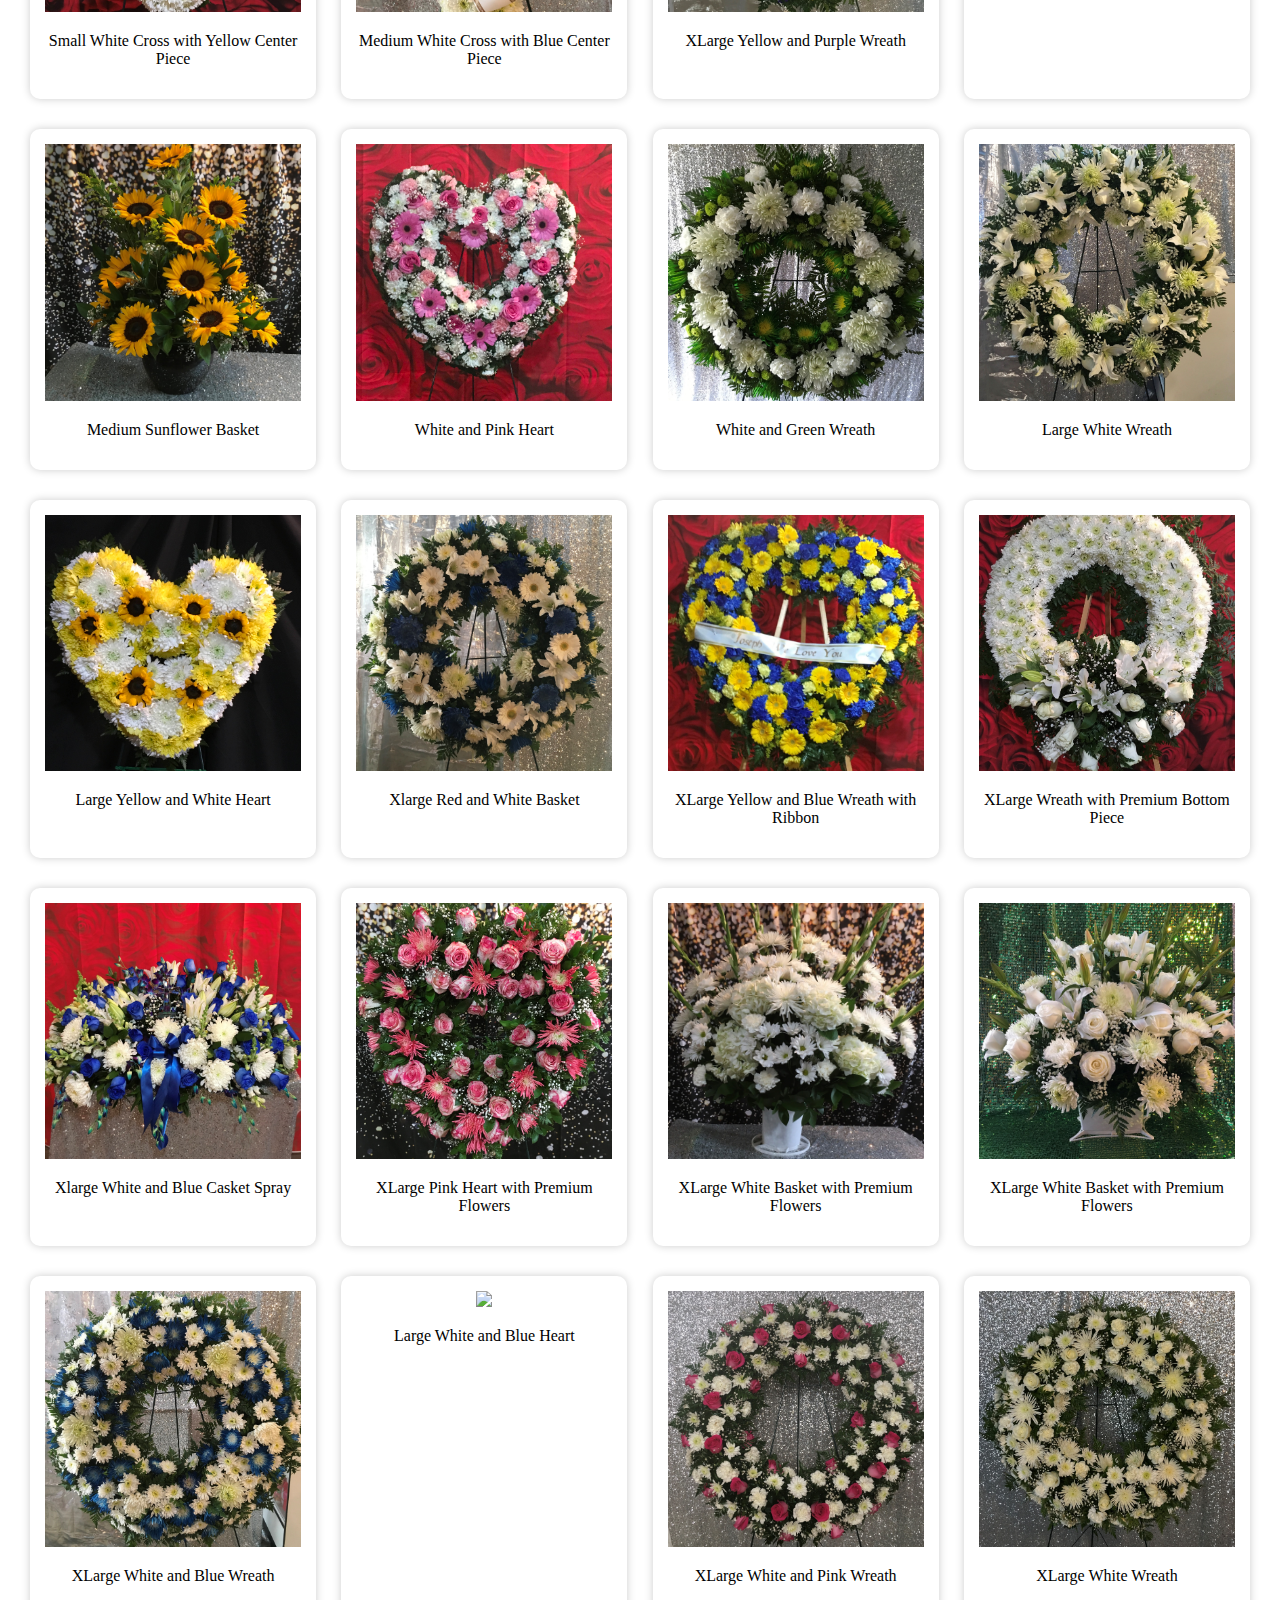
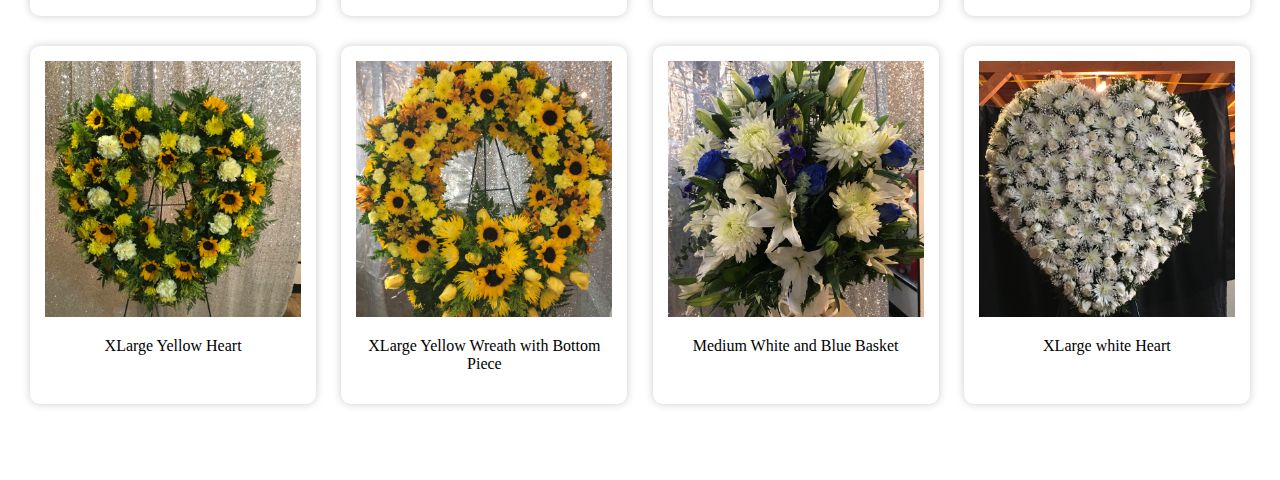
==== commit 5f5117fd: "update CSS" ====
--- a/search.html
+++ b/search.html
@@ -41,7 +41,7 @@
 
                     <li>
                         <img onclick="galleryFunction1(this)" id="source-img" src="./Updated_Photos/large_cross_red_center_rosees.JPG">
-                        <p href="#">Red Cross with Red Center Piece</p>
+                        <p href="#">Red Cross with Red Center Piece <span>Roses Babys Breath</span></p>
                     </li>
 
                     <li>
--- a/styles.css
+++ b/styles.css
@@ -44,7 +44,11 @@
 .banner {
     position: relative;
     z-index: 1;
-    padding: 50px 30px;
+    padding: 50px 10%;
+}
+
+.showcase {
+    padding: 0 30px;
 }
 
 .banner:before {
@@ -68,11 +72,11 @@
     width: 100%;
     height: 100%;
     z-index: -1;
-    background:rgba(0, 0, 0, 0.65);
+    background: rgba(0, 0, 0, 0.65);
 }
 
 .banner h1,
-.banner p  {
+.banner p {
     color: #fff;
 }
 
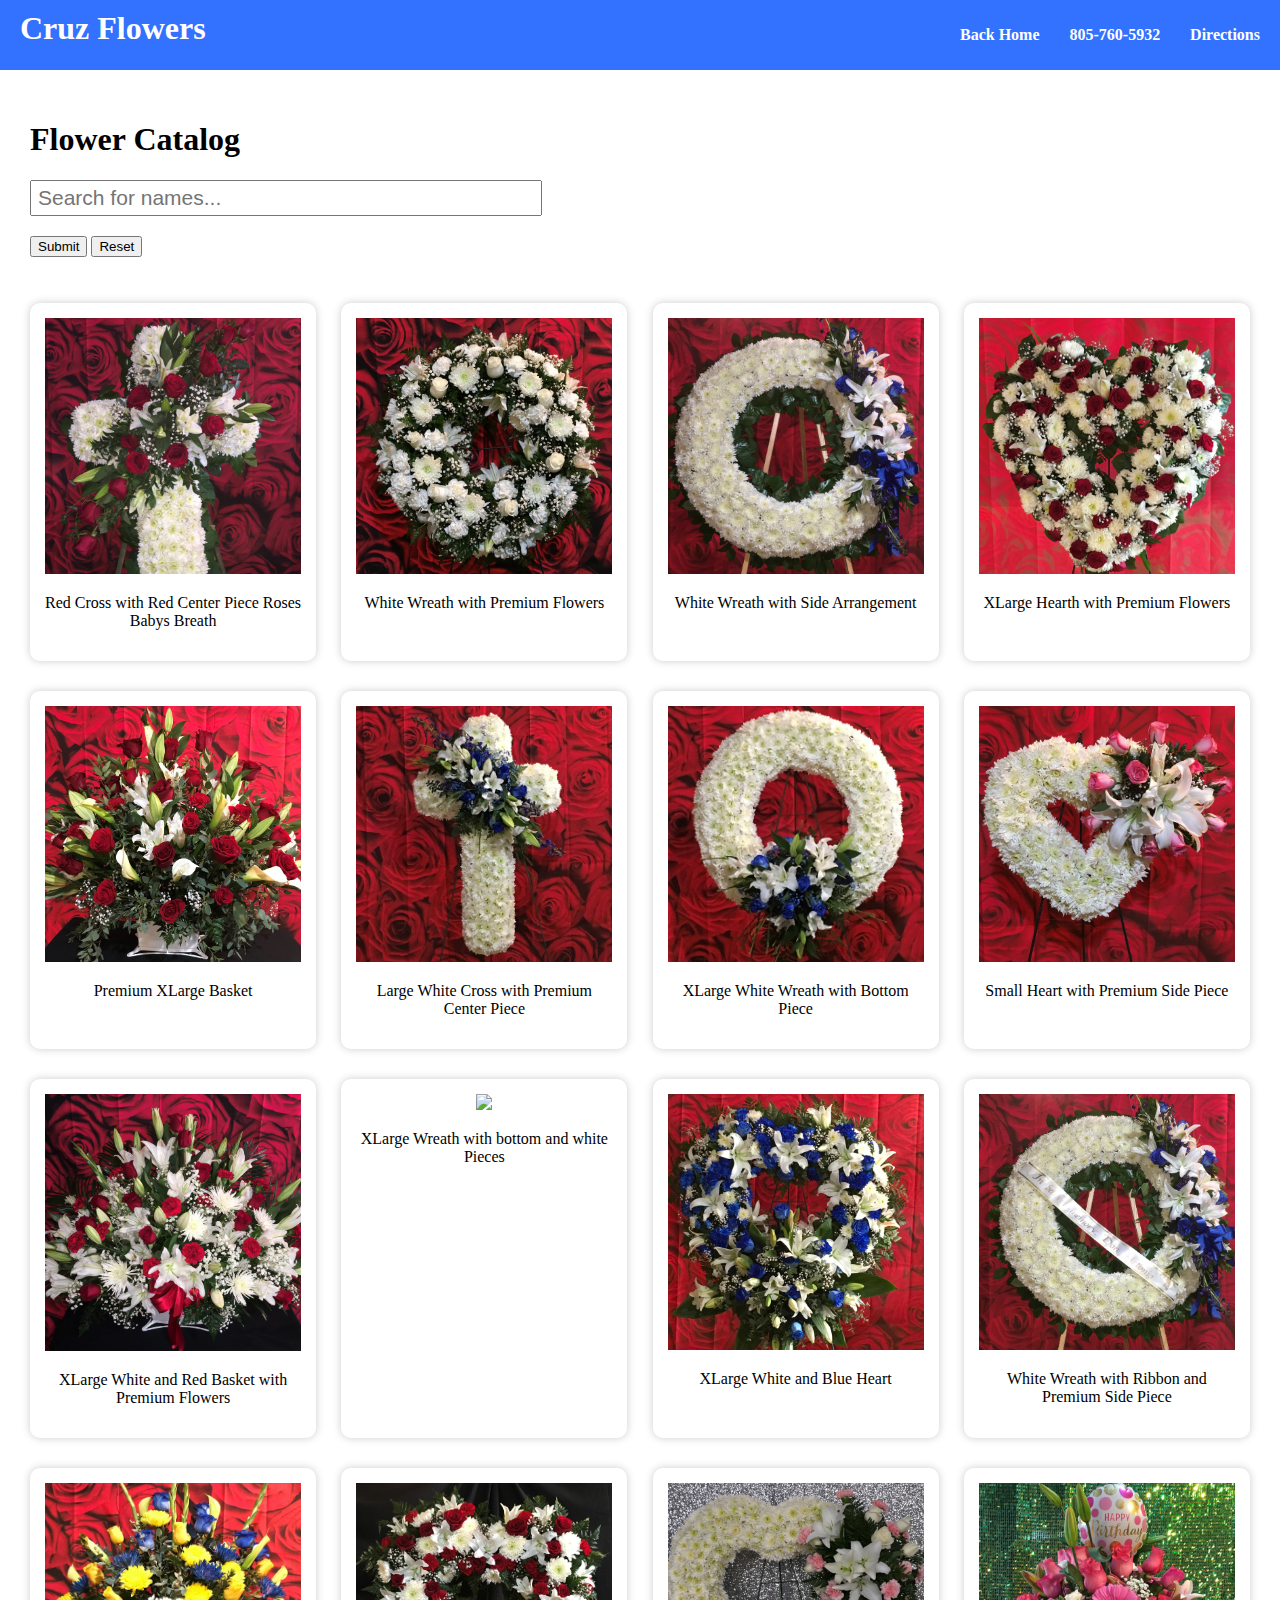
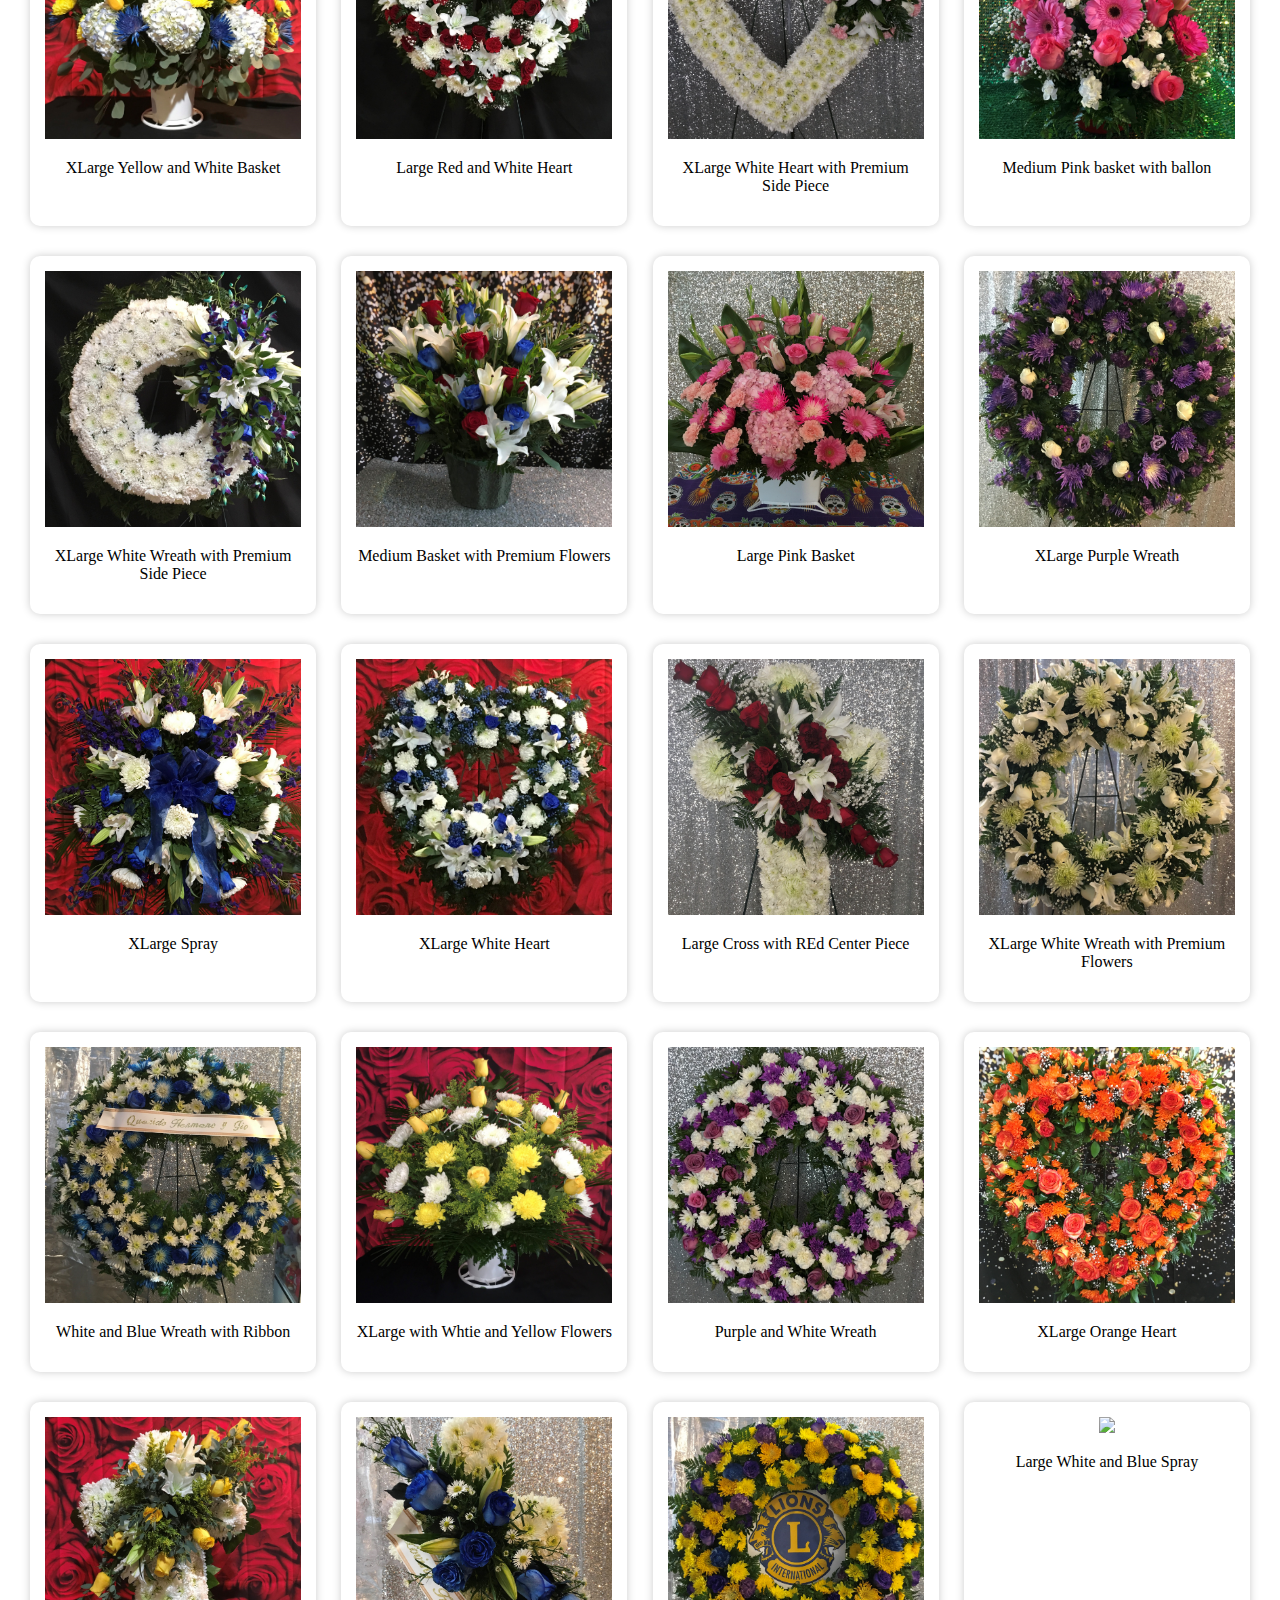
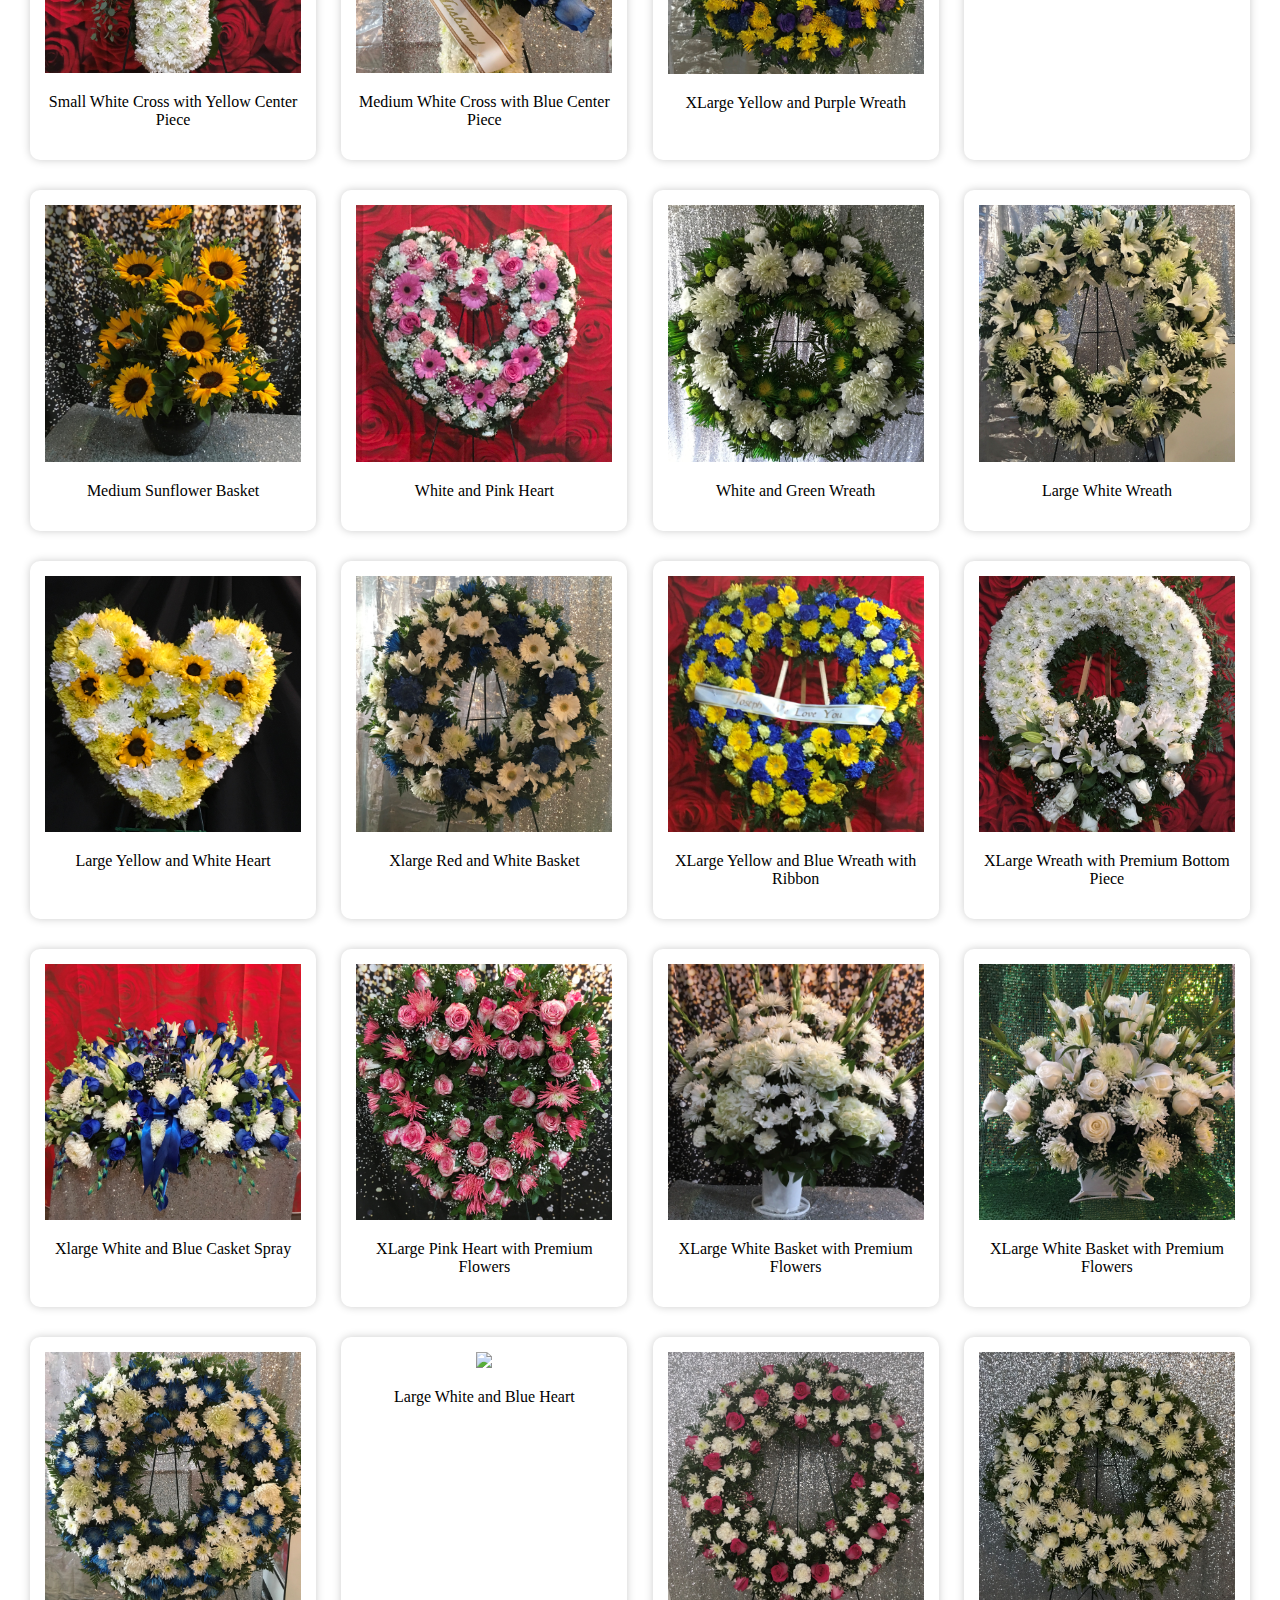
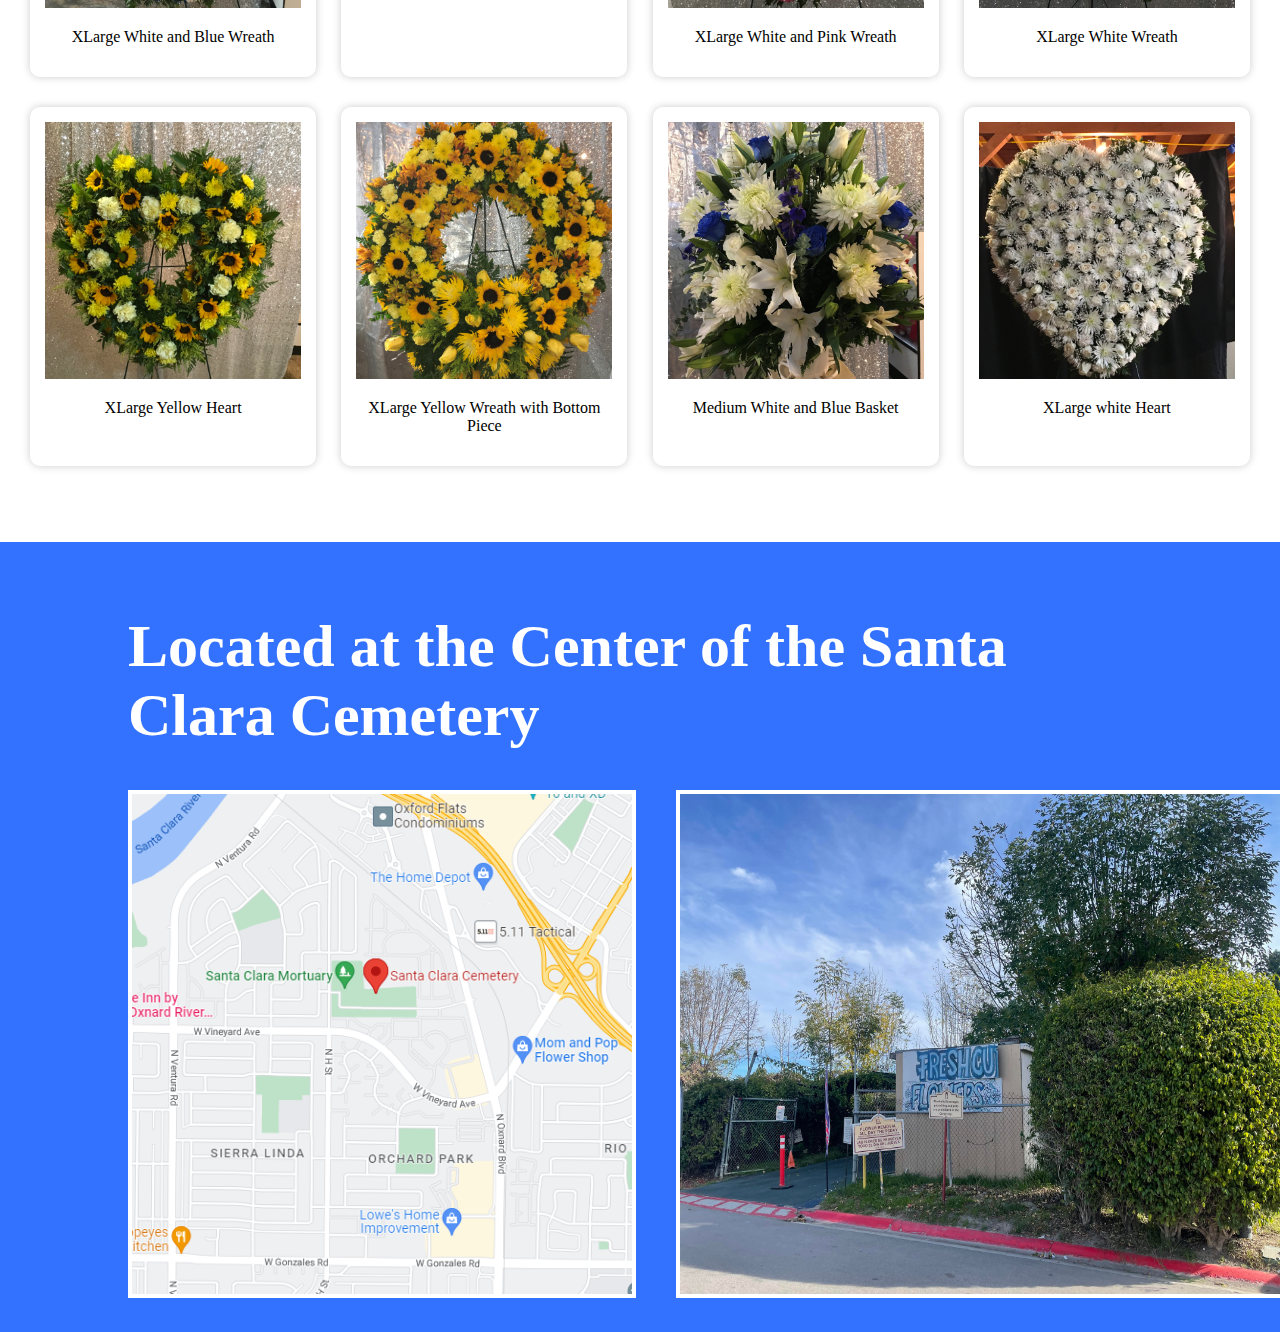
==== commit 2b10cbca: "updated design" ====
--- a/search.html
+++ b/search.html
@@ -22,20 +22,16 @@
         <body>
             <div class="search_bar">
 
+                <h1>Flower Catalog</h1>
+
                 <input type="text" id="myInput" placeholder="Search for names...">
+                <br>
     
                 <input type="submit" value="Submit" id="add">
                 <button class="hide_button" placeholder="submit" id="add"></button>
-    
 
                 <input type="submit" value="Reset" id="reset_button">
                 <button class="hide_button" placeholder="Reset" id="reset_button"></button>
-
-                <input type="submit" value="Display All" id="reset_button">
-                <button class="hide_button" placeholder="Reset" id="reset_button"></button>
-
-                <h1>Flower Catalog</h1>
-
                 
                 <ul id="myUL">
 
@@ -291,6 +287,16 @@
                         <p href="#">XLarge white Heart</p>
                     </li>
                 </ul>
+            </div>
+
+            <div id="directions" class="footer">
+                <h1>Located at the Center of the Santa Clara Cemetery</h1>
+    
+                <div class="location_images">
+                     <a href="https://www.google.com/maps/place/Santa+Clara+Cemetery/@34.2310489,-119.1858403,17z/data=!4m18!1m12!4m11!1m3!2m2!1d-119.1838018!2d34.2314525!1m6!1m2!1s0x80e84c5354185995:0x1e63e7a211c70b6b!2sSanta+Clara+Cemetery,+2370+N+H+St,+Oxnard,+CA+93036!2m2!1d-119.1836516!2d34.2310445!3m4!1s0x80e84c5354185995:0x1e63e7a211c70b6b!8m2!3d34.2310445!4d-119.1836516"><img src="./Updated_Photos/Flowershop_map.png"></a>
+                    <img src="./Updated_Photos/FlowerShop_Front.jpg">           
+                </div>
+    
             </div>
     
             <div id="myModal" class="modal">
--- a/styles.css
+++ b/styles.css
@@ -25,16 +25,25 @@
 
 .header {
     display: flex;
-    justify-content: space-between;
-    padding: 0 20px;
-    background: white;
-    border-bottom: 1px solid gray;
+    align-content: center;
+    justify-content: space-between;
+    padding: 10px 20px;
+    background: rgb(0 78 255 / 80%);
+}
+
+.header p {
+    color: #fff;
 }
 
 .header a {
-    color: blue;
+    color: white;
     font-weight: 600;
     text-decoration: none;
+}
+
+.company_name {
+    color: #fff;
+    margin: 0;
 }
 
 .header a:hover {
@@ -47,9 +56,36 @@
     padding: 50px 10%;
 }
 
+.banner .hours {
+    padding-top: 30px;
+    font-size: 30px;
+    margin-bottom: 0;
+}
+
+.banner h1 {
+    font-size: 60px;
+    margin-bottom: 20px;
+}
+
+.banner p {
+    line-height: 1.5em;
+    font-size: 20px;
+    margin: 0;
+}
+
+.banner a {
+    display: inline-block;
+    margin-top: 40px;
+    color: #fff;
+    font-size: 30px;
+    font-weight: 600;
+}
+
 .showcase {
-    padding: 0 30px;
-}
+    padding: 0 10%;
+}
+
+.showcase h1 {}
 
 .banner:before {
     content: '';
@@ -72,7 +108,7 @@
     width: 100%;
     height: 100%;
     z-index: -1;
-    background: rgba(0, 0, 0, 0.65);
+    background: rgba(0, 0, 0, 0.85);
 }
 
 .banner h1,
@@ -90,6 +126,14 @@
     max-width: 1520px;
     margin: auto;
     padding: 30px 30px
+}
+
+input#myInput {
+    height: 30px;
+    width: 500px;
+    margin-bottom: 20px;
+    font-size: 21px;
+    padding-left: 6px;
 }
 
 .hide_button {
@@ -197,4 +241,40 @@
     width: 100%;
     display: inline-block;
     text-align: left;
+}
+
+/* Footer */
+
+.footer {
+    background: rgb(0 78 255 / 80%);
+    padding: 30px 10%;
+}
+
+.footer h1 {
+    font-size: 60px;
+    color: #fff;
+}
+
+.location_images {
+    display: flex;
+    justify-content: space-between;
+}
+
+.location_images a img {
+    object-fit: cover;
+    width: 500px;
+    height: 500px;
+    margin-right: 20px;
+    margin-left: 0;
+}
+
+.location_images a img:hover {
+    opacity: 0.8;
+}
+
+.location_images img {
+    height: 500px;
+    width: 600px;
+    margin-left: 20px;
+    border: 4px solid #fff;
 }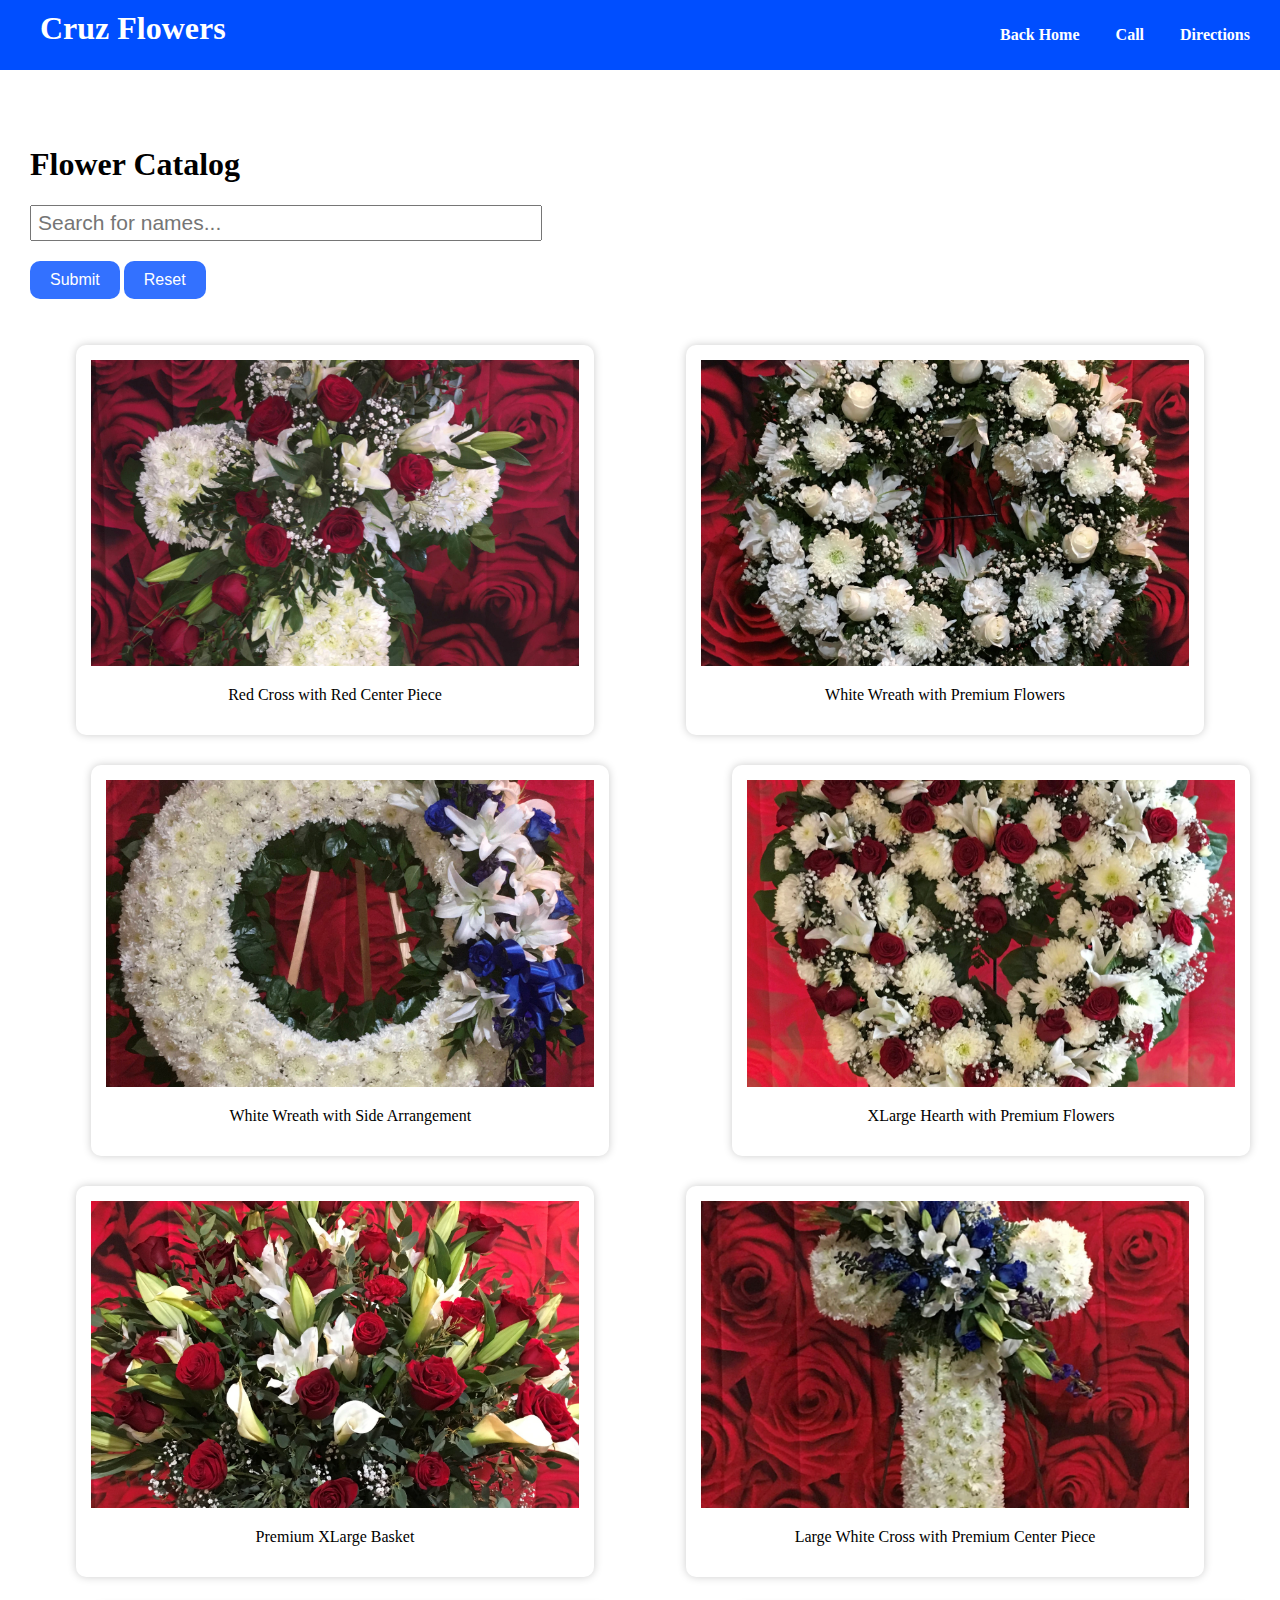
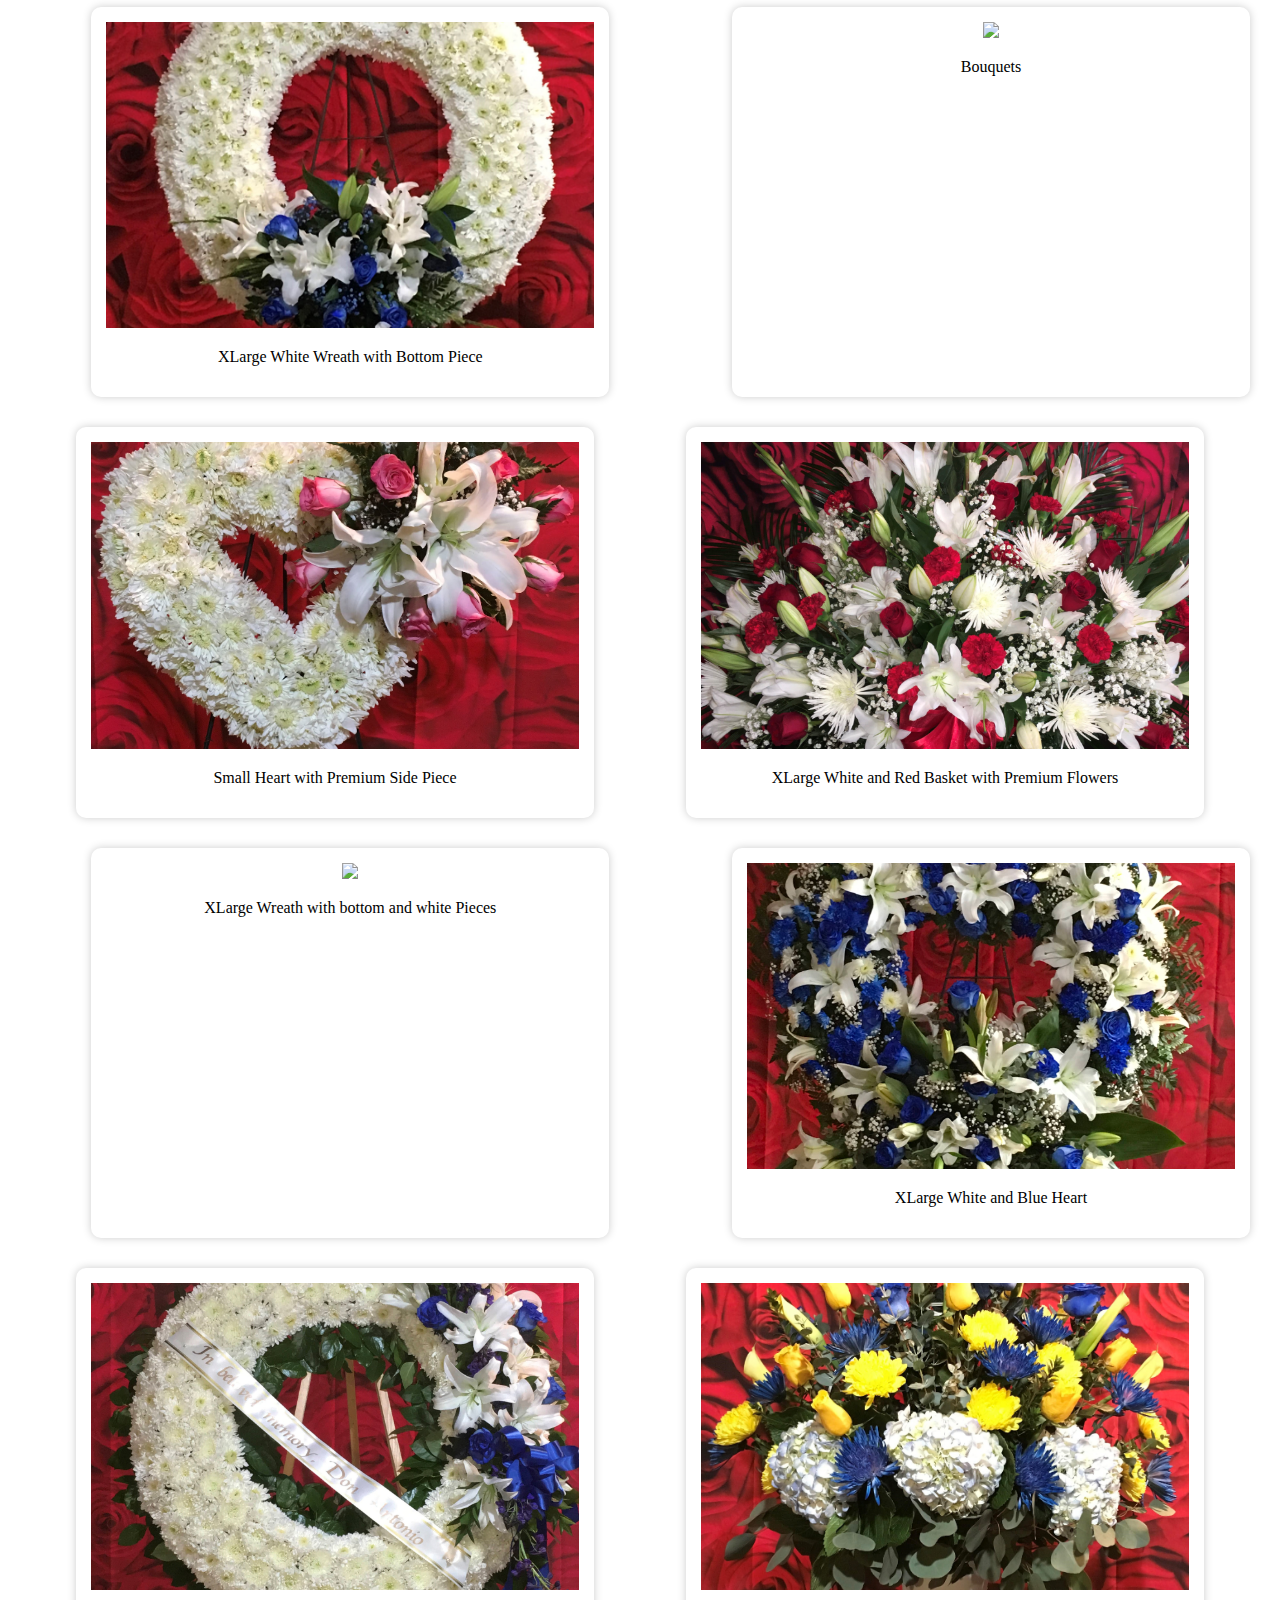
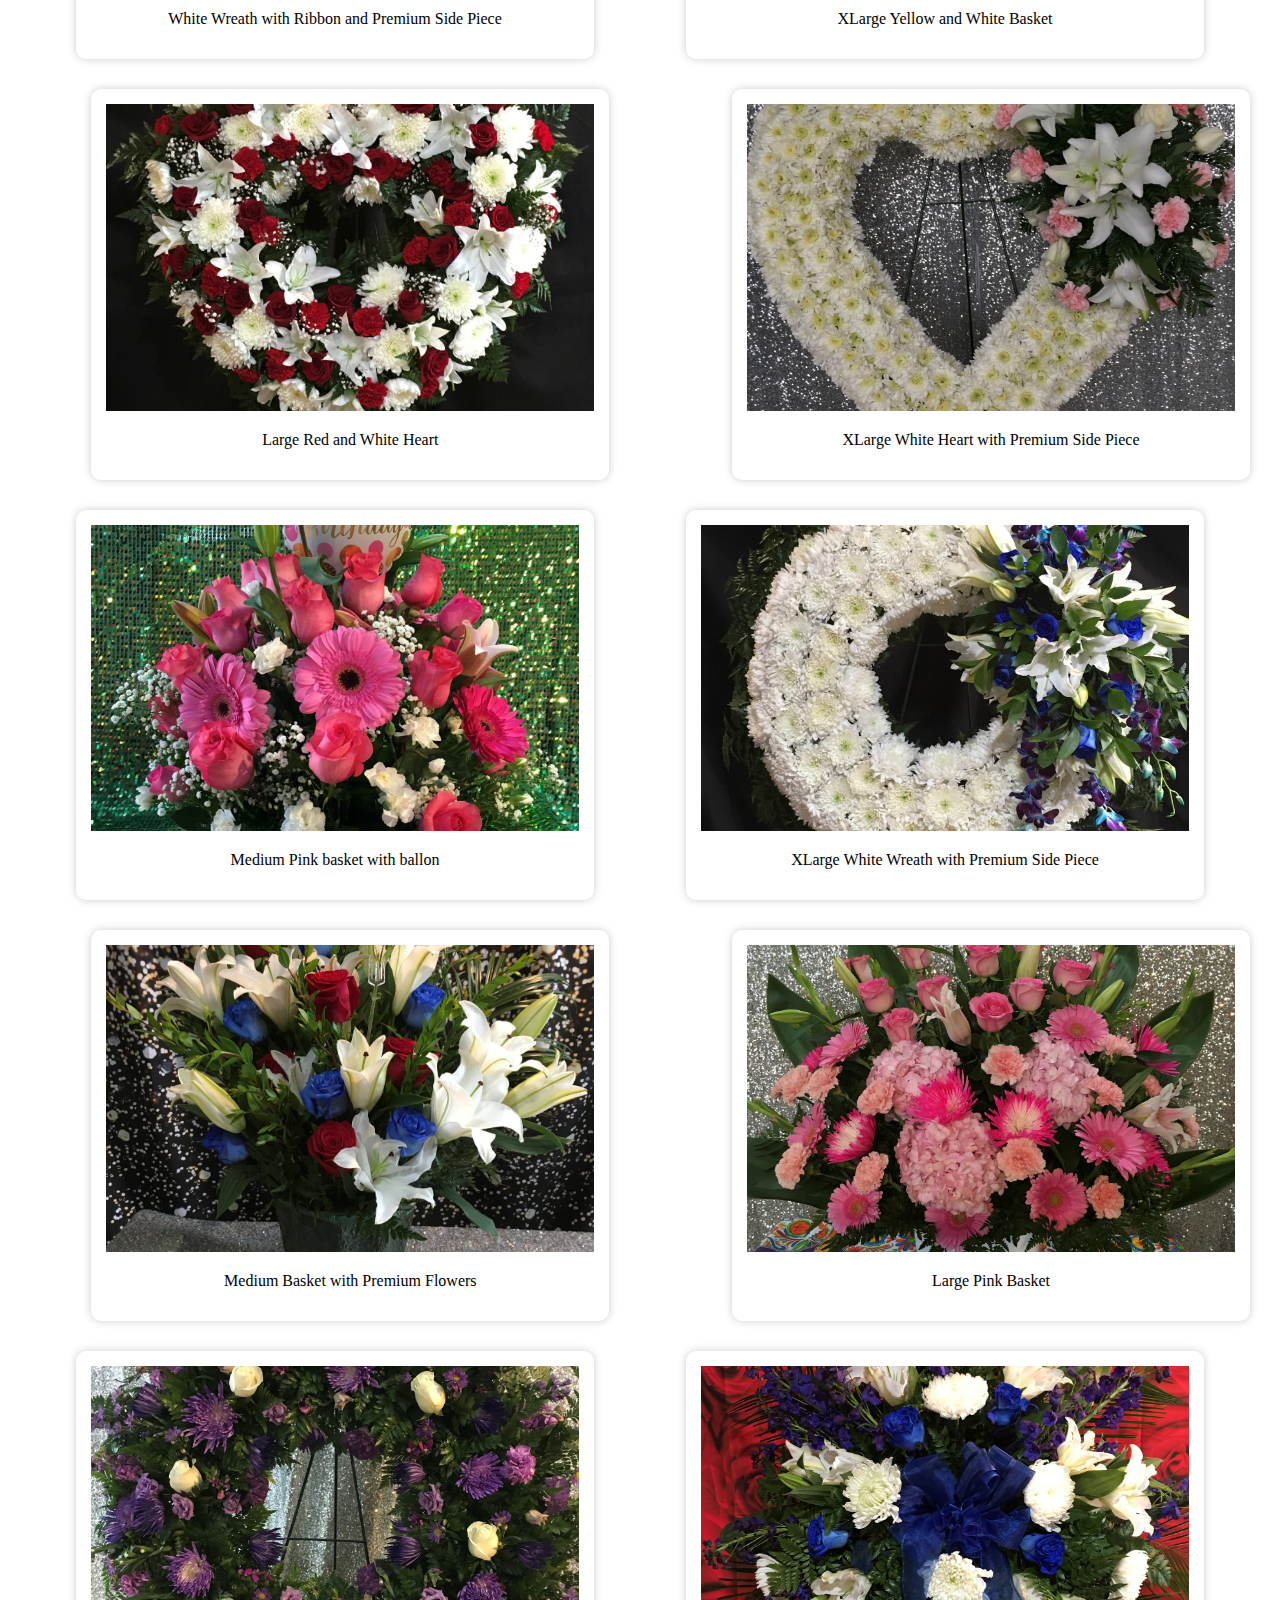
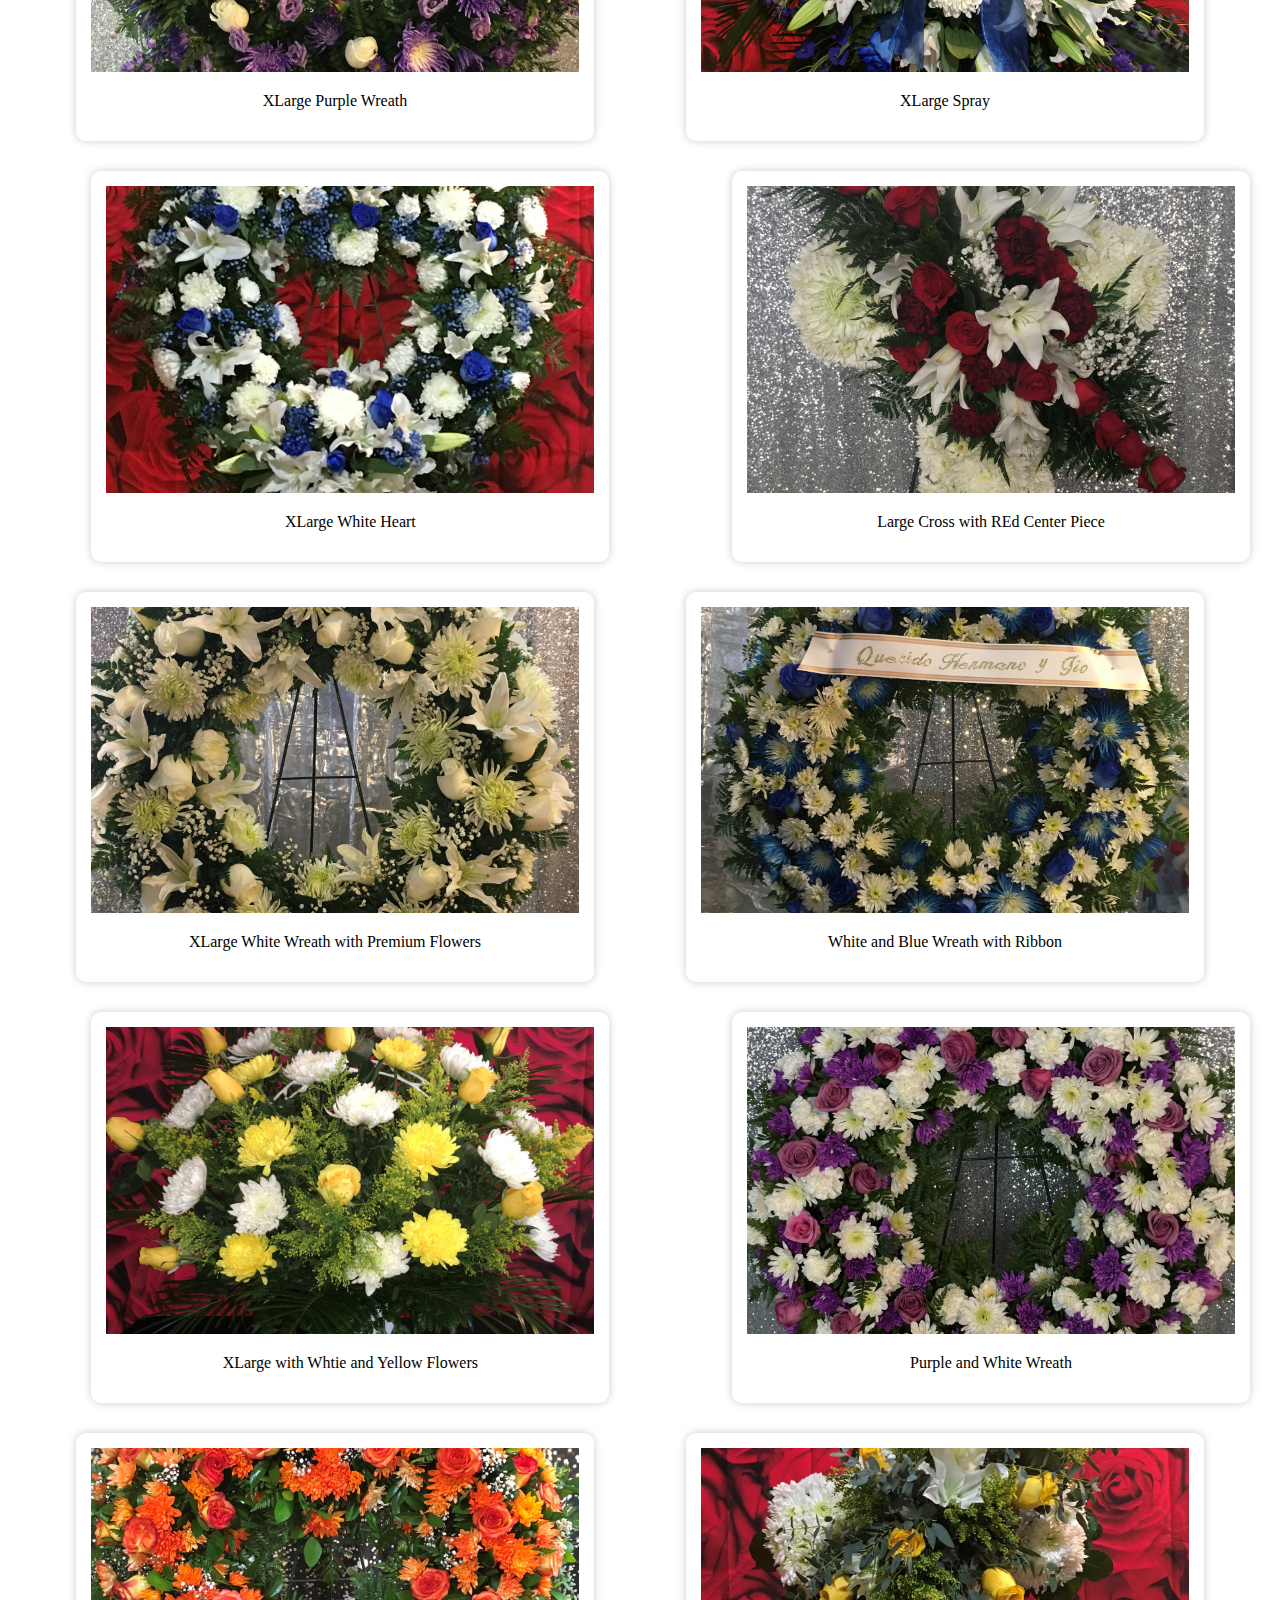
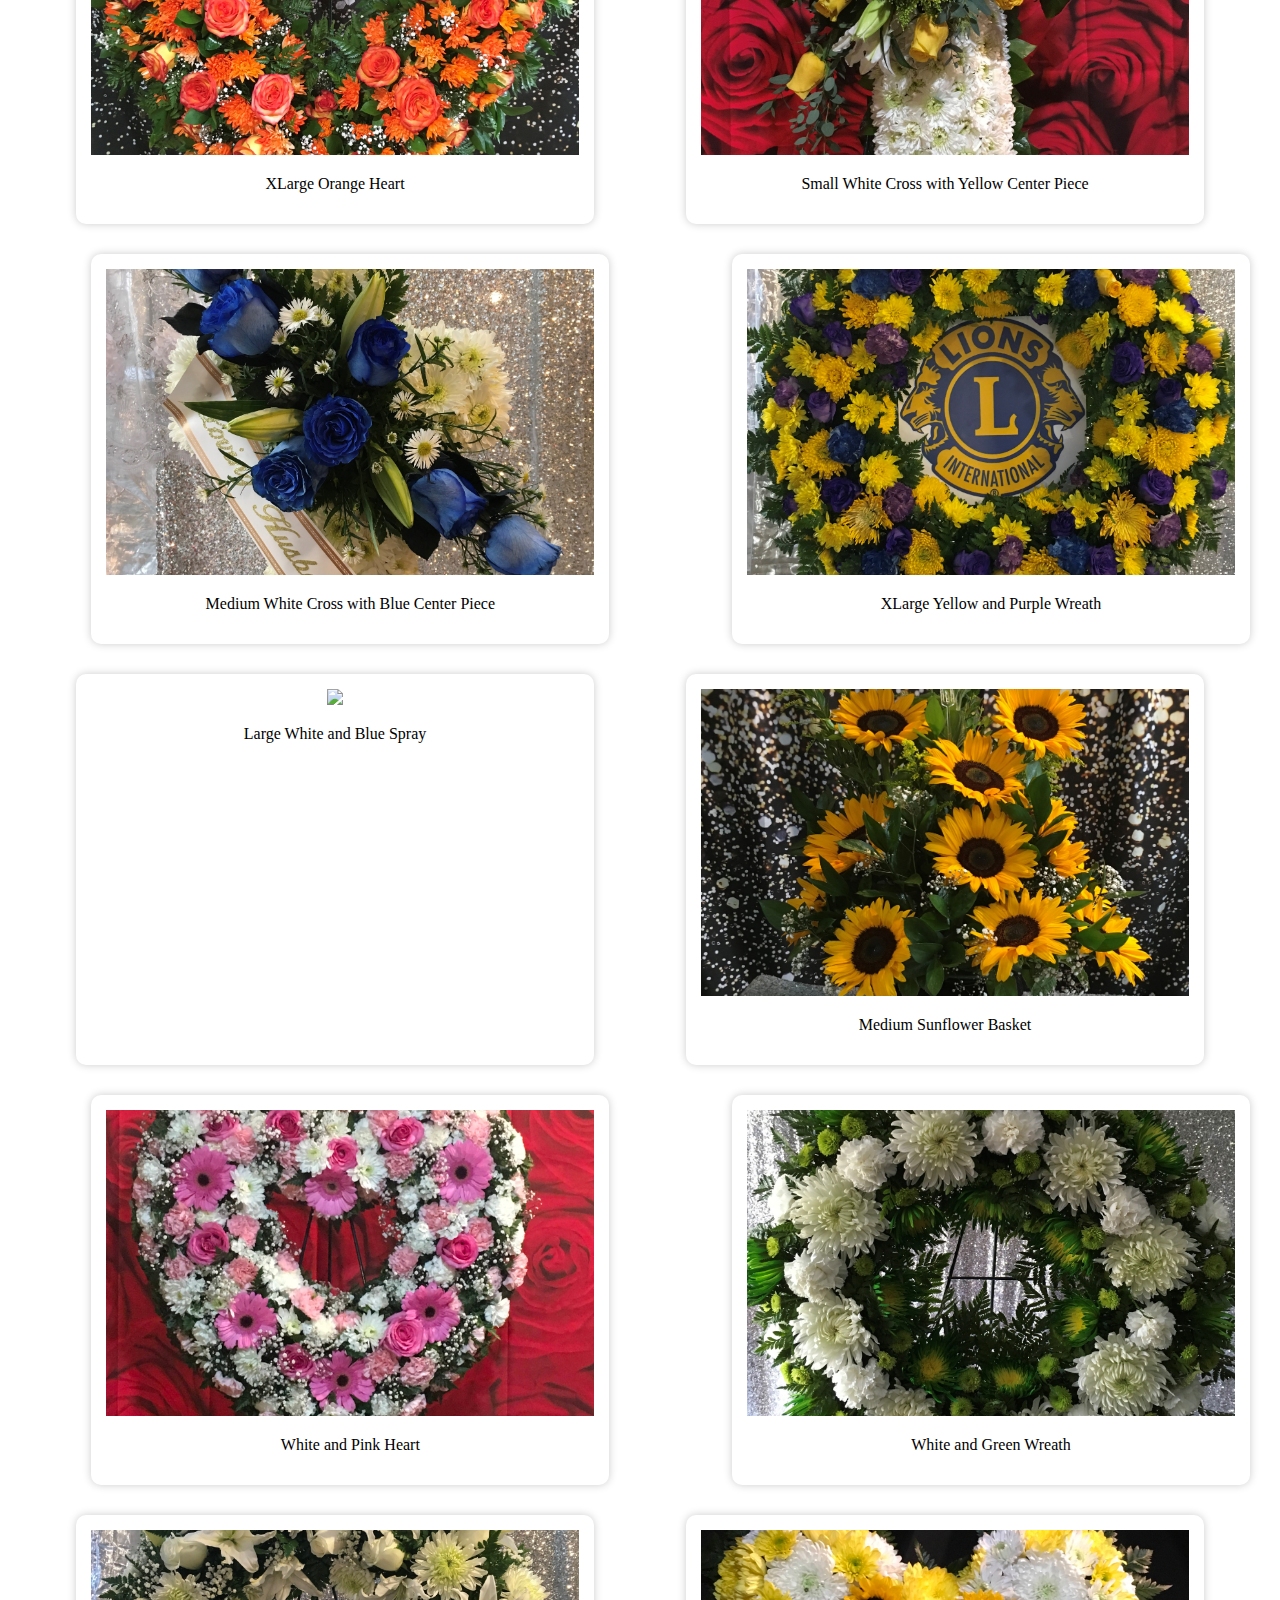
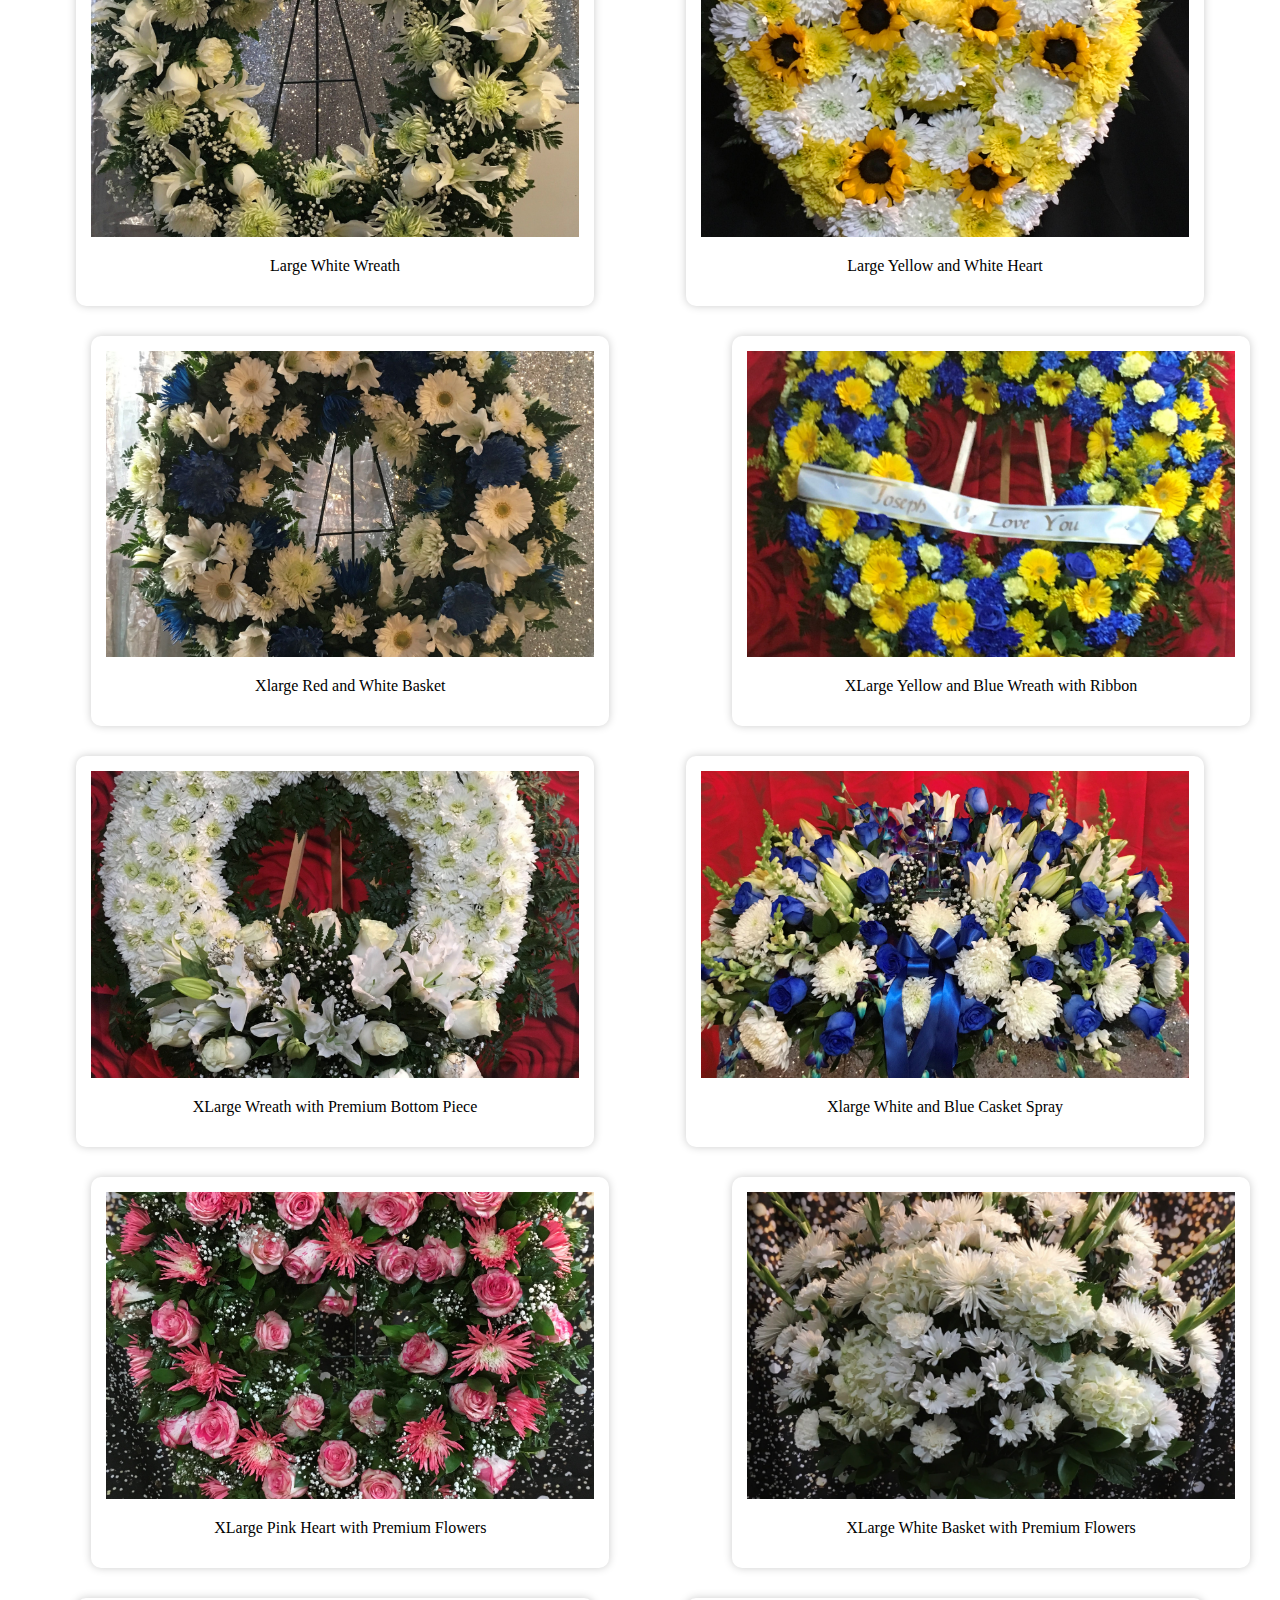
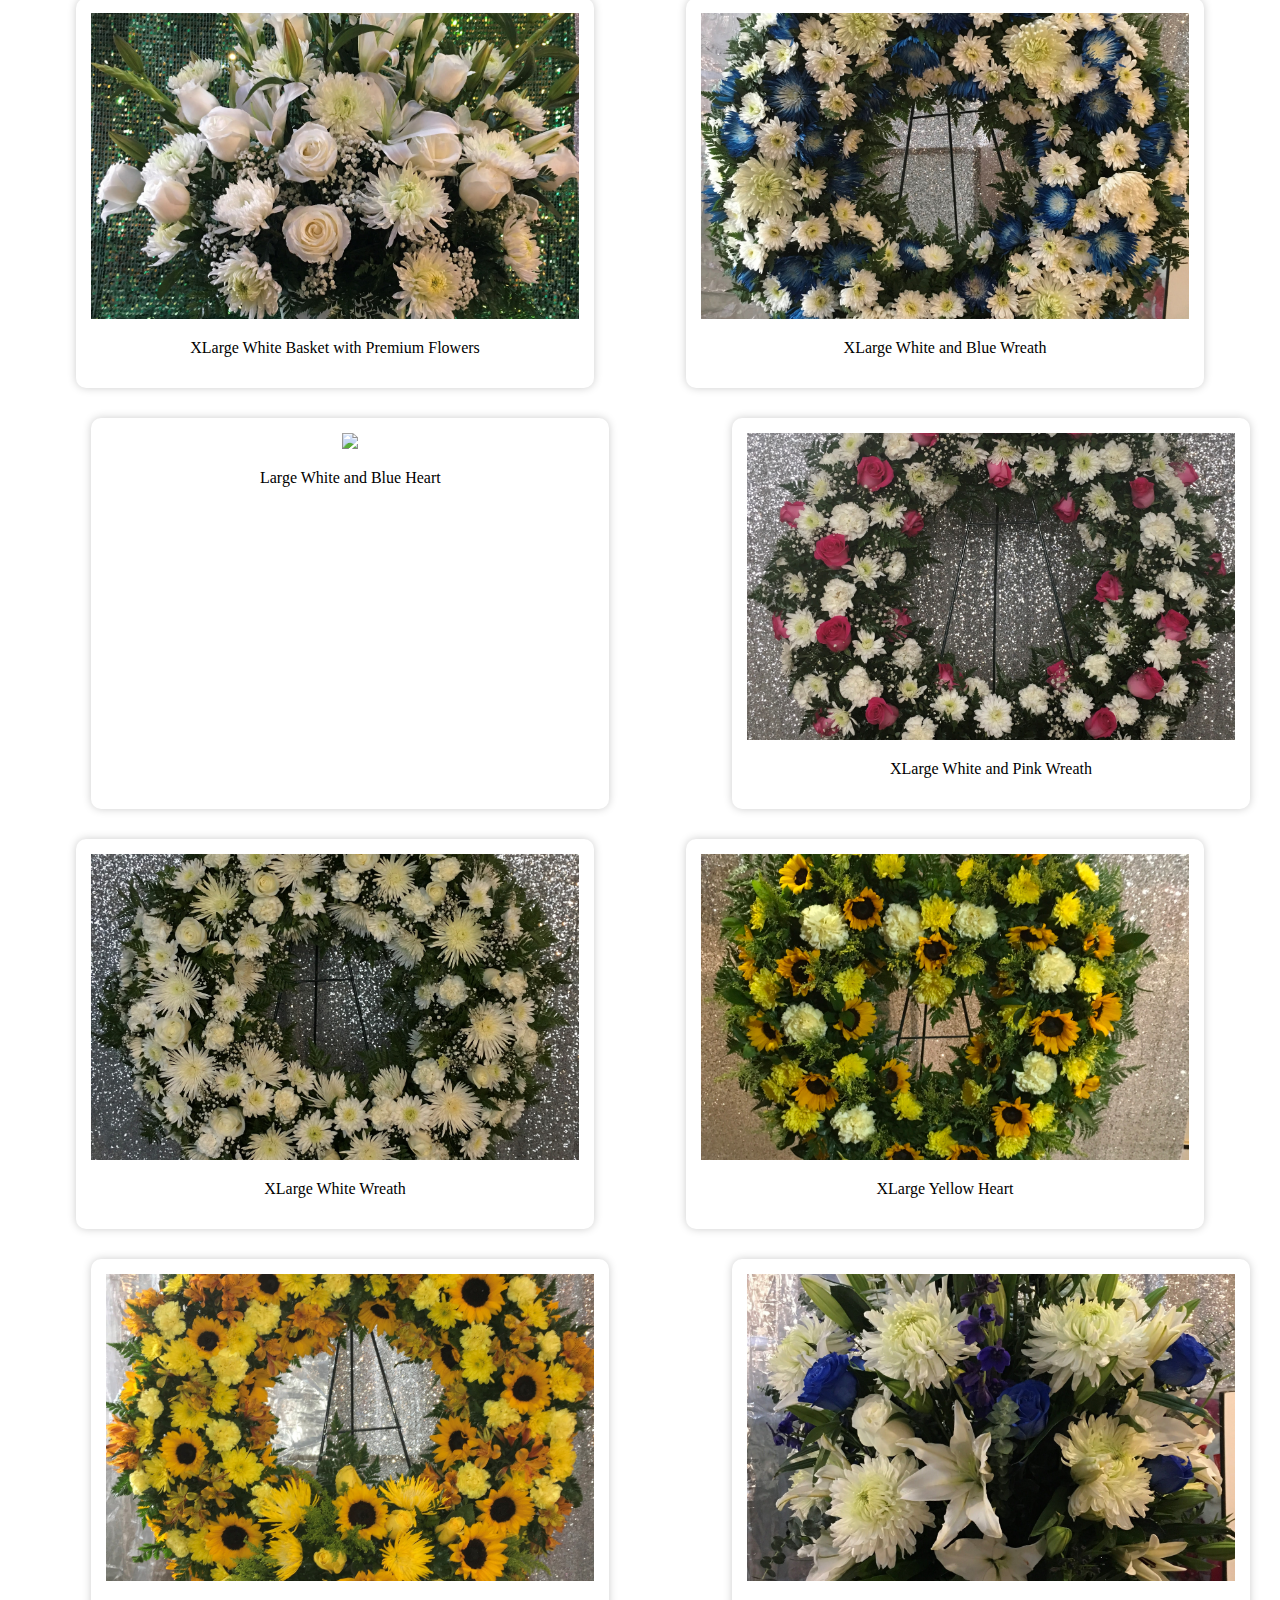
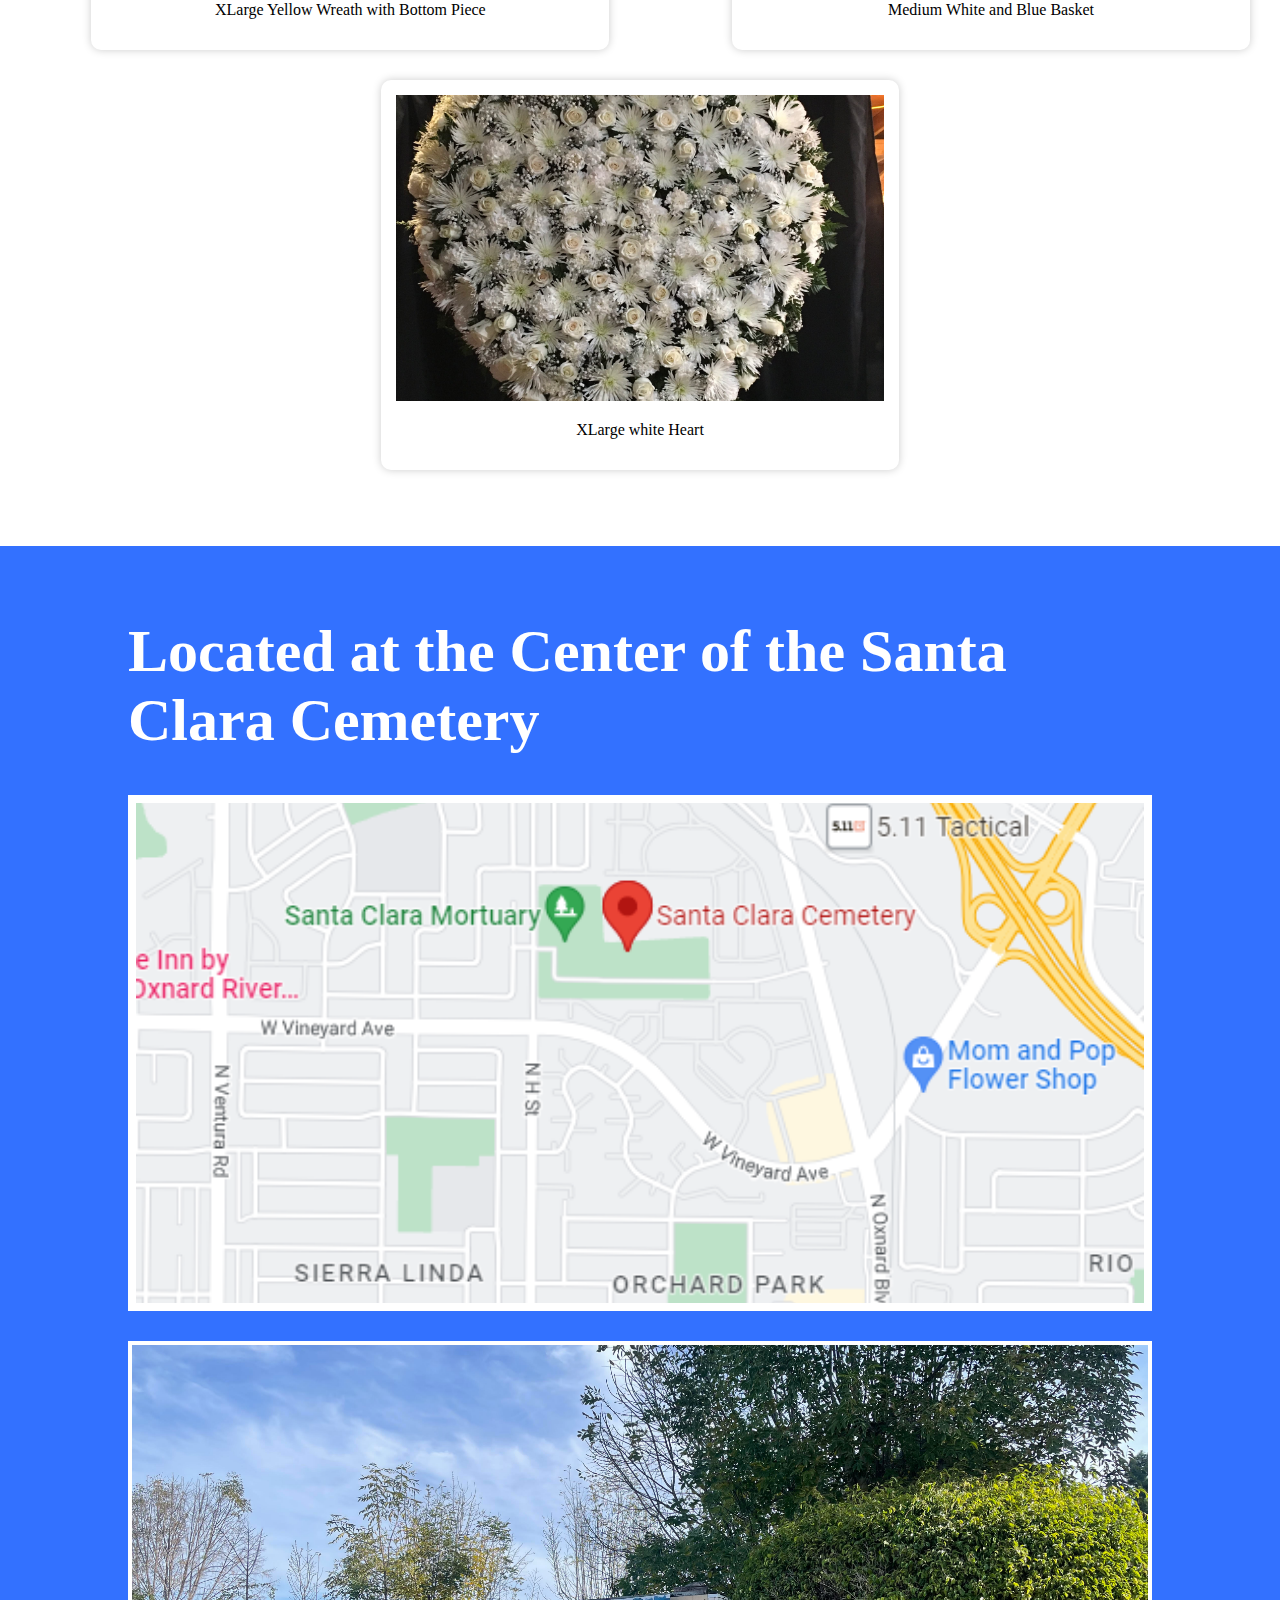
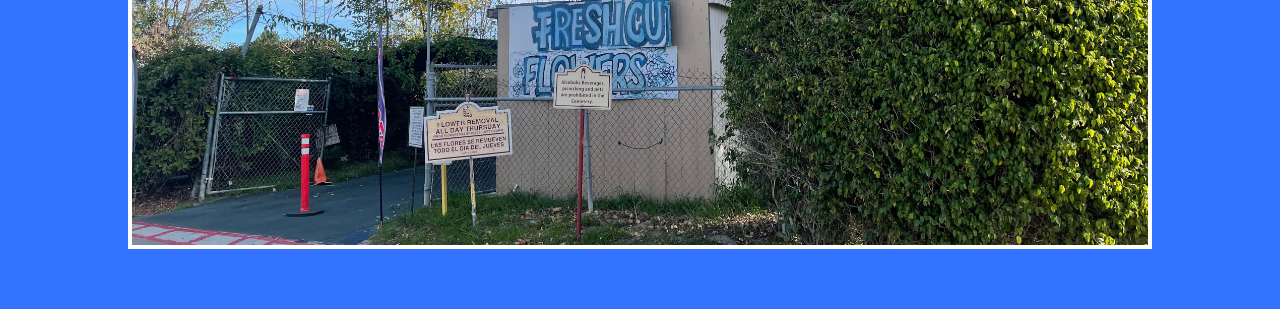
==== commit 34bbf49a: "Added more CSS" ====
--- a/search.html
+++ b/search.html
@@ -13,7 +13,7 @@
         <h1 class="company_name">Cruz Flowers</h1>
         <p class="contact_info">
             <a href="index.html">Back Home</a>
-            <a href=“tel:805-750-5932”>805-760-5932</a>
+            <a href=“tel:805-750-5932”>Call</a>
             <a href="https://goo.gl/maps/GEkC7mfYzhJTP3WGA">Directions</a>
         </p>
     </div>
@@ -68,6 +68,11 @@
                     <li>
                         <img onclick="galleryFunction1(this)" id="source-img" src="./Updated_Photos/Large_wreath_center.JPG">
                         <p href="#">XLarge White Wreath with Bottom Piece </p>
+                    </li>
+
+                    <li>
+                        <img onclick="galleryFunction1(this)" id="source-img" src="./Updated_Photos/bouquets.JPG">
+                        <p href="#">Bouquets</span></p>
                     </li>
 
                     <li>
--- a/styles.css
+++ b/styles.css
@@ -27,8 +27,13 @@
     display: flex;
     align-content: center;
     justify-content: space-between;
-    padding: 10px 20px;
-    background: rgb(0 78 255 / 80%);
+    padding: 10px 40px;
+    background: rgb(0 78 255 / 100%);
+    position: fixed;
+    top: 0;
+    left: 0;
+    z-index: 1;
+    width: 100%;
 }
 
 .header p {
@@ -53,17 +58,17 @@
 .banner {
     position: relative;
     z-index: 1;
-    padding: 50px 10%;
+    padding: 60px 10% 50px;
 }
 
 .banner .hours {
-    padding-top: 30px;
+    padding-top: 40px;
     font-size: 30px;
     margin-bottom: 0;
 }
 
 .banner h1 {
-    font-size: 60px;
+    font-size: 70px;
     margin-bottom: 20px;
 }
 
@@ -71,13 +76,14 @@
     line-height: 1.5em;
     font-size: 20px;
     margin: 0;
+    max-width: 700px;
 }
 
 .banner a {
     display: inline-block;
-    margin-top: 40px;
-    color: #fff;
-    font-size: 30px;
+    margin-top: 20px;
+    color: #fff;
+    font-size: 26px;
     font-weight: 600;
 }
 
@@ -117,15 +123,16 @@
 }
 
 .contact_info {
-    width: 300px;
+    width: 250px;
     display: flex;
     justify-content: space-between;
+    margin-right: 70px;
 }
 
 .search_bar {
     max-width: 1520px;
     margin: auto;
-    padding: 30px 30px
+    padding: 125px 30px 30px;
 }
 
 input#myInput {
@@ -134,6 +141,16 @@
     margin-bottom: 20px;
     font-size: 21px;
     padding-left: 6px;
+}
+
+input#add,
+#reset_button {
+    color: #fff;
+    background: rgb(0 78 255 / 80%);
+    border-radius: 10px;
+    padding: 10px 20px;
+    font-size: 16px;
+    border: 0px solid #fff;
 }
 
 .hide_button {
@@ -186,6 +203,7 @@
 }
 
 #myUL {
+    width: 100%;
     display: flex;
     justify-content: space-between;
     flex-wrap: wrap;
@@ -206,6 +224,10 @@
     margin-bottom: 30px;
 }
 
+#myUL li span {
+    display: none;
+}
+
 #myUL li:nth-child(4n) {
     margin-right: 0;
 }
@@ -273,8 +295,41 @@
 }
 
 .location_images img {
+    object-fit: cover;
     height: 500px;
     width: 600px;
     margin-left: 20px;
     border: 4px solid #fff;
-}+}
+
+@media only screen and (max-width: 1400px) {
+
+    .location_images {
+        flex-wrap: wrap;
+    }
+    
+    #myUL li {
+        width: 40%;
+        margin-left: auto;
+        margin-right: auto;
+    }
+
+    .location_images a {
+        width: 100%;
+        border: 4px solid #fff;
+        display: flex;
+        margin-bottom: 30px;
+    }
+
+    .location_images img {
+        width: 100% !important;
+        padding: 0;
+        margin: 0 0 30px !important;
+        border: 4px solid #fff;
+    }
+
+    .location_images a img {
+        margin-bottom: 0 !important;
+    }
+
+  }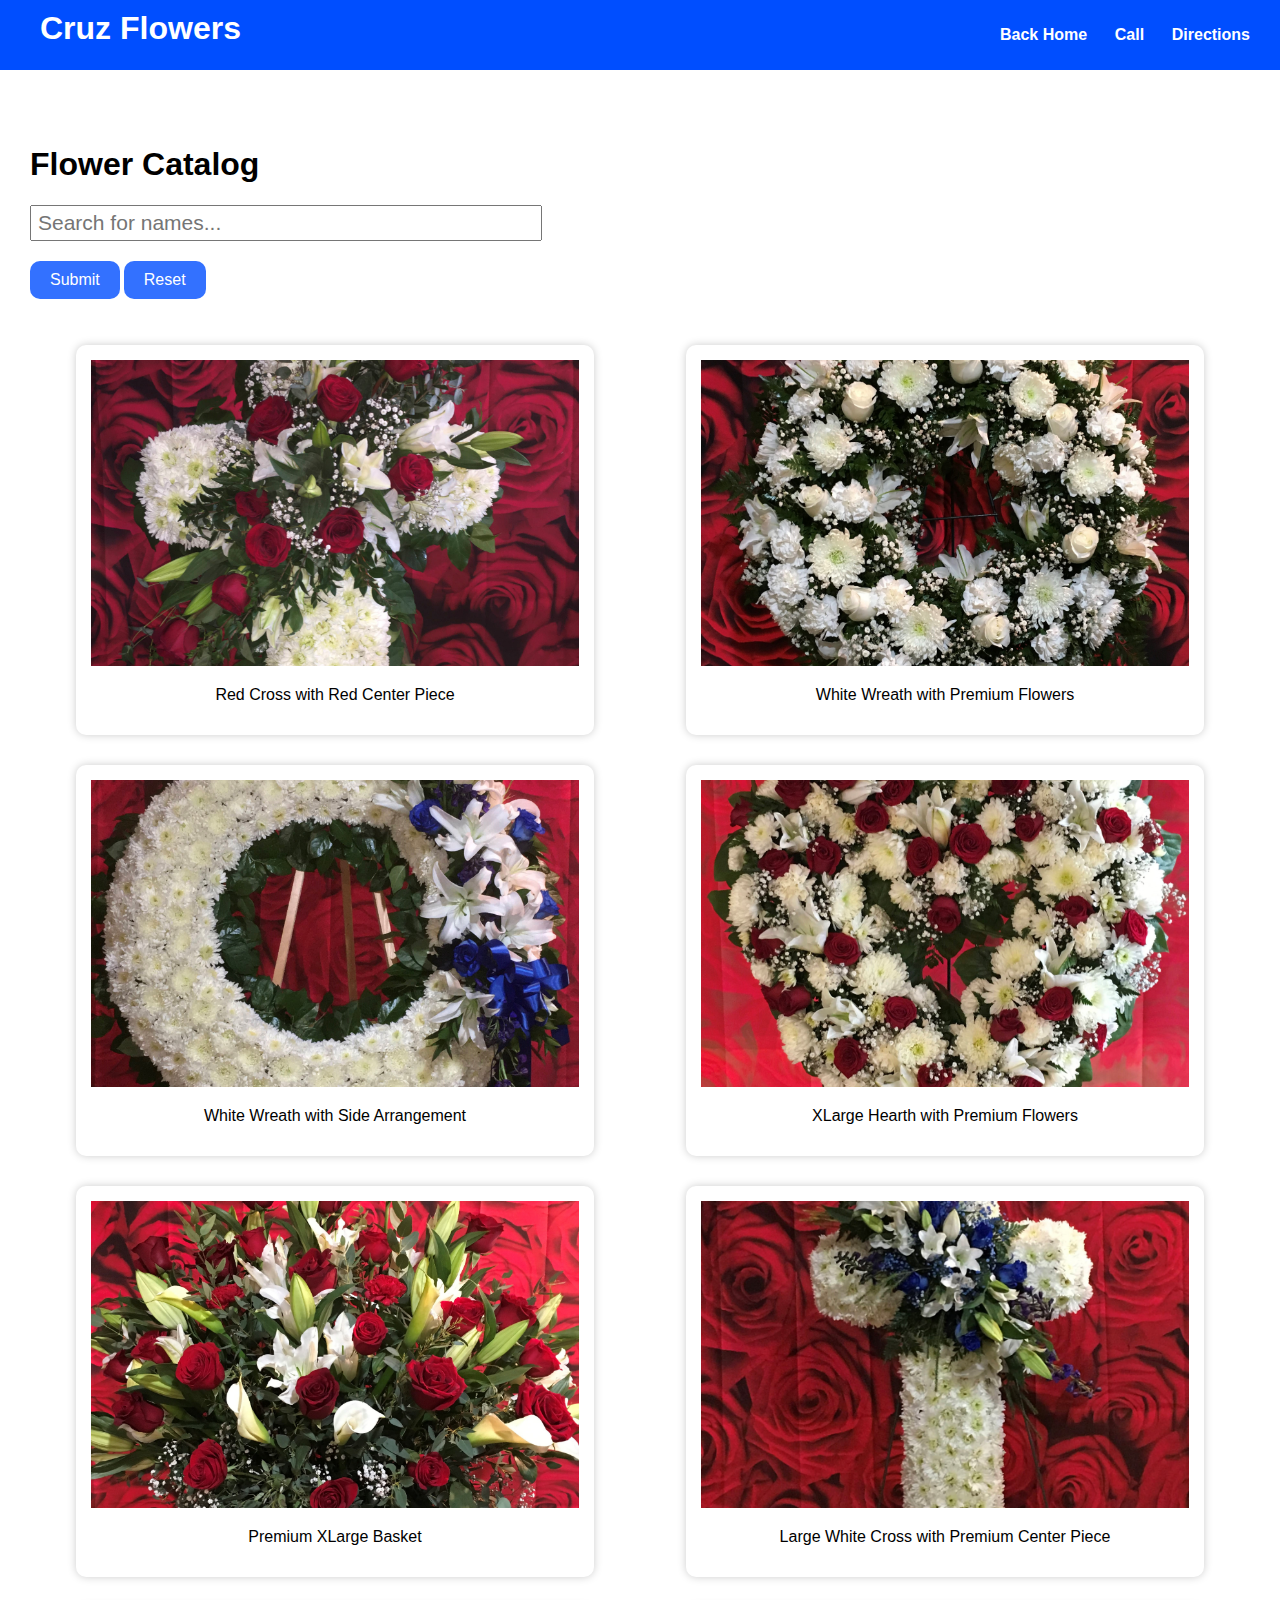
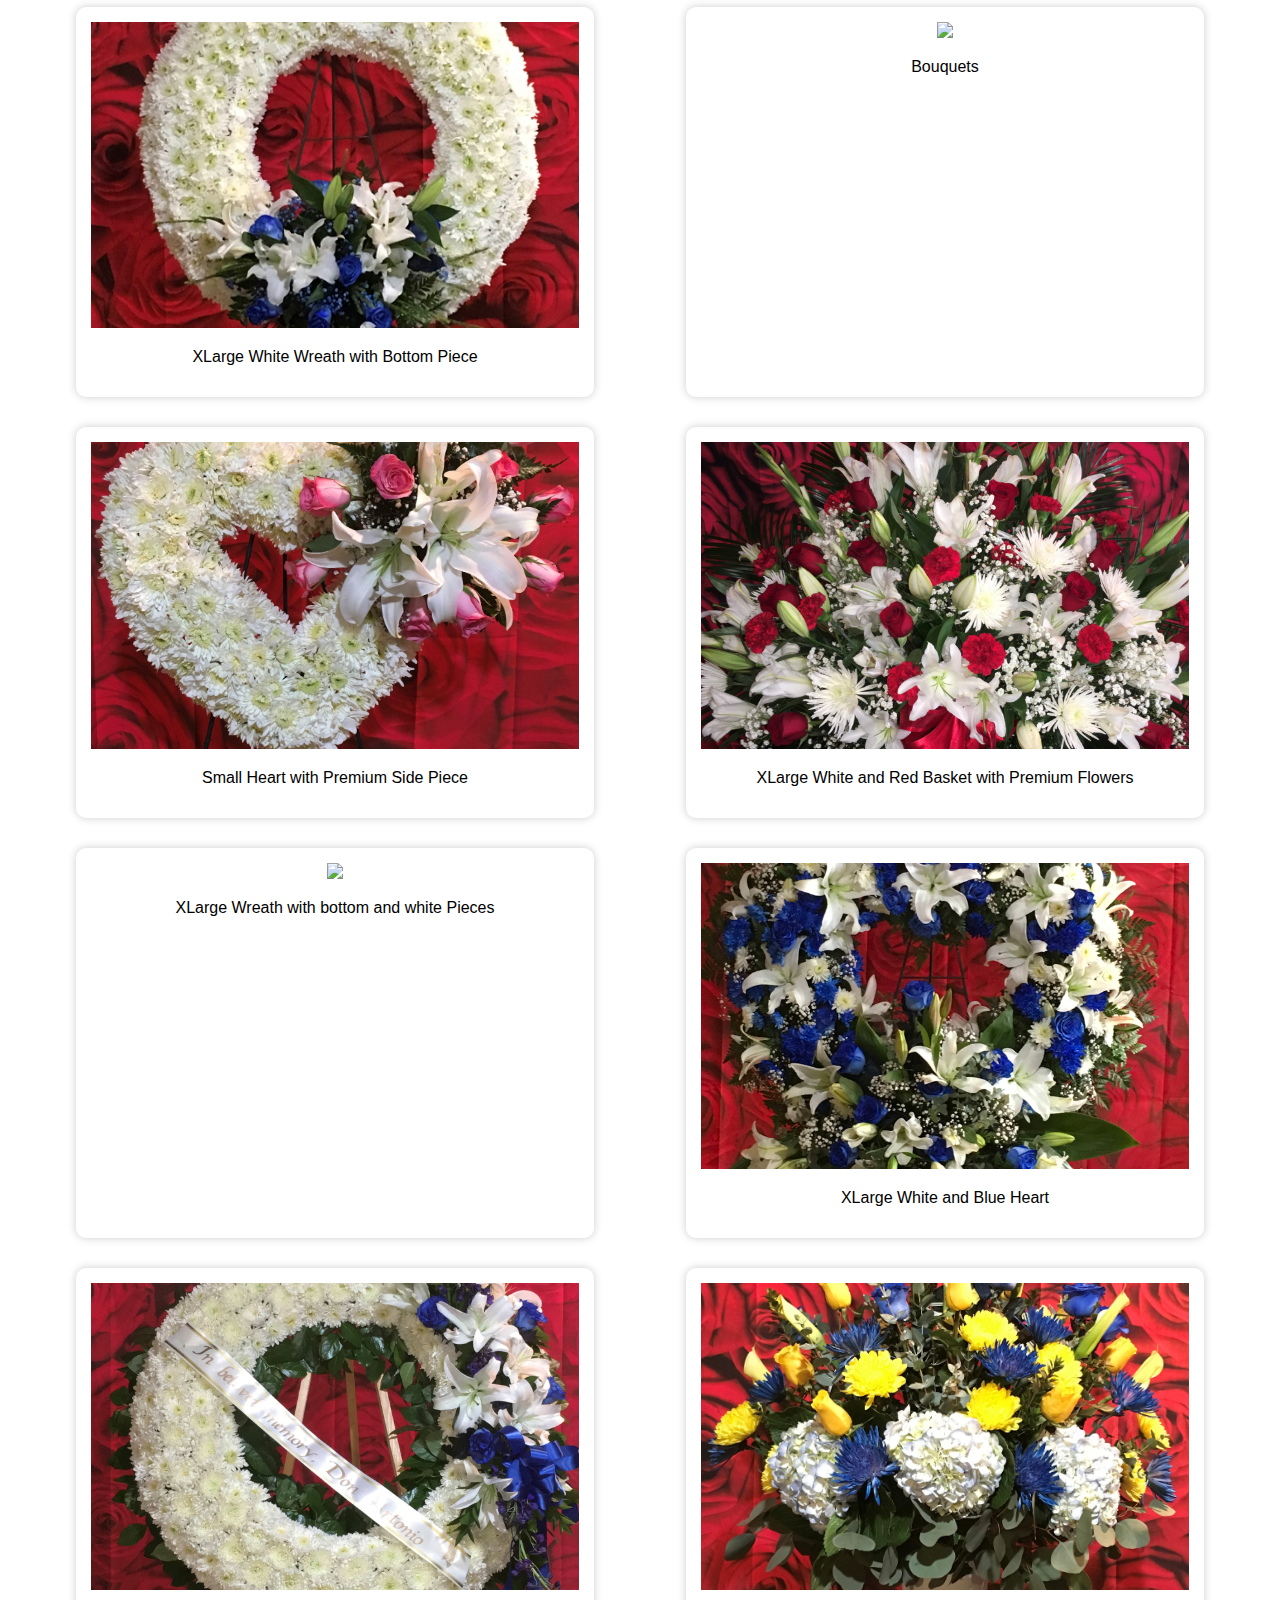
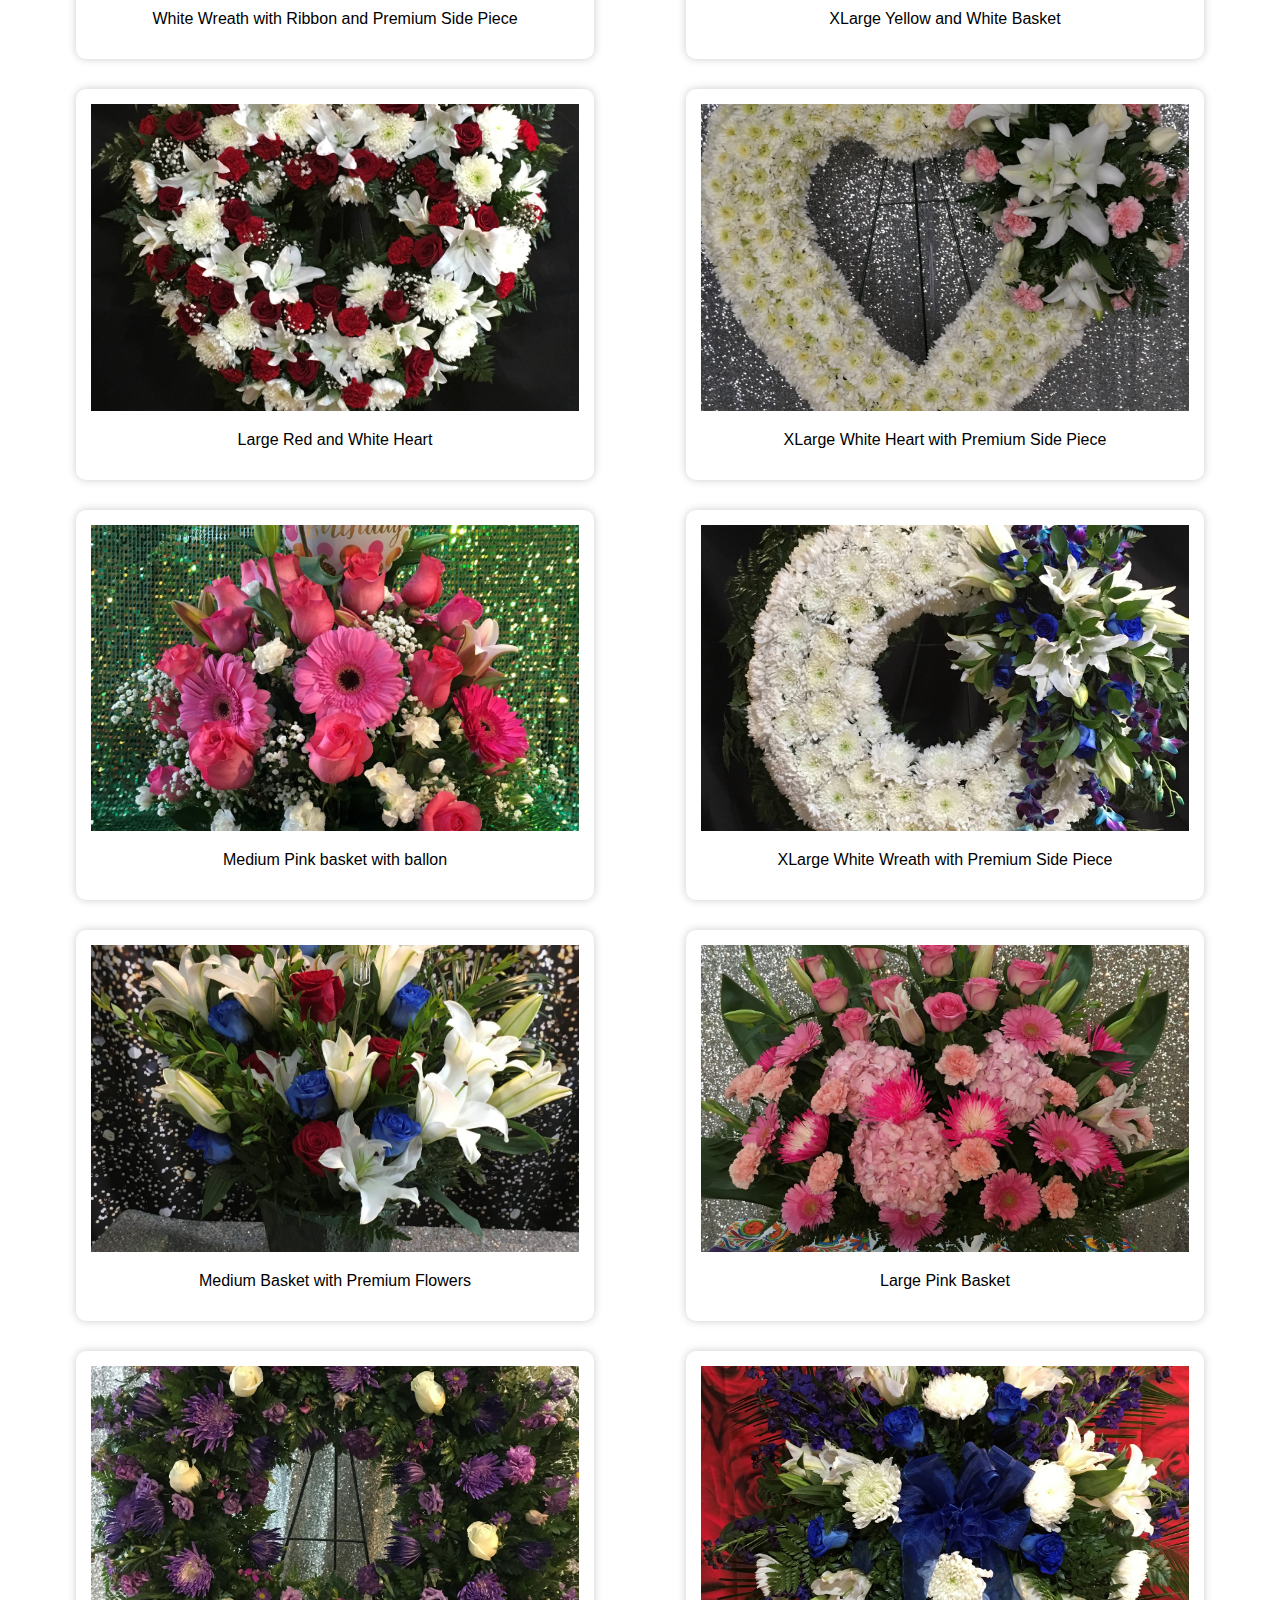
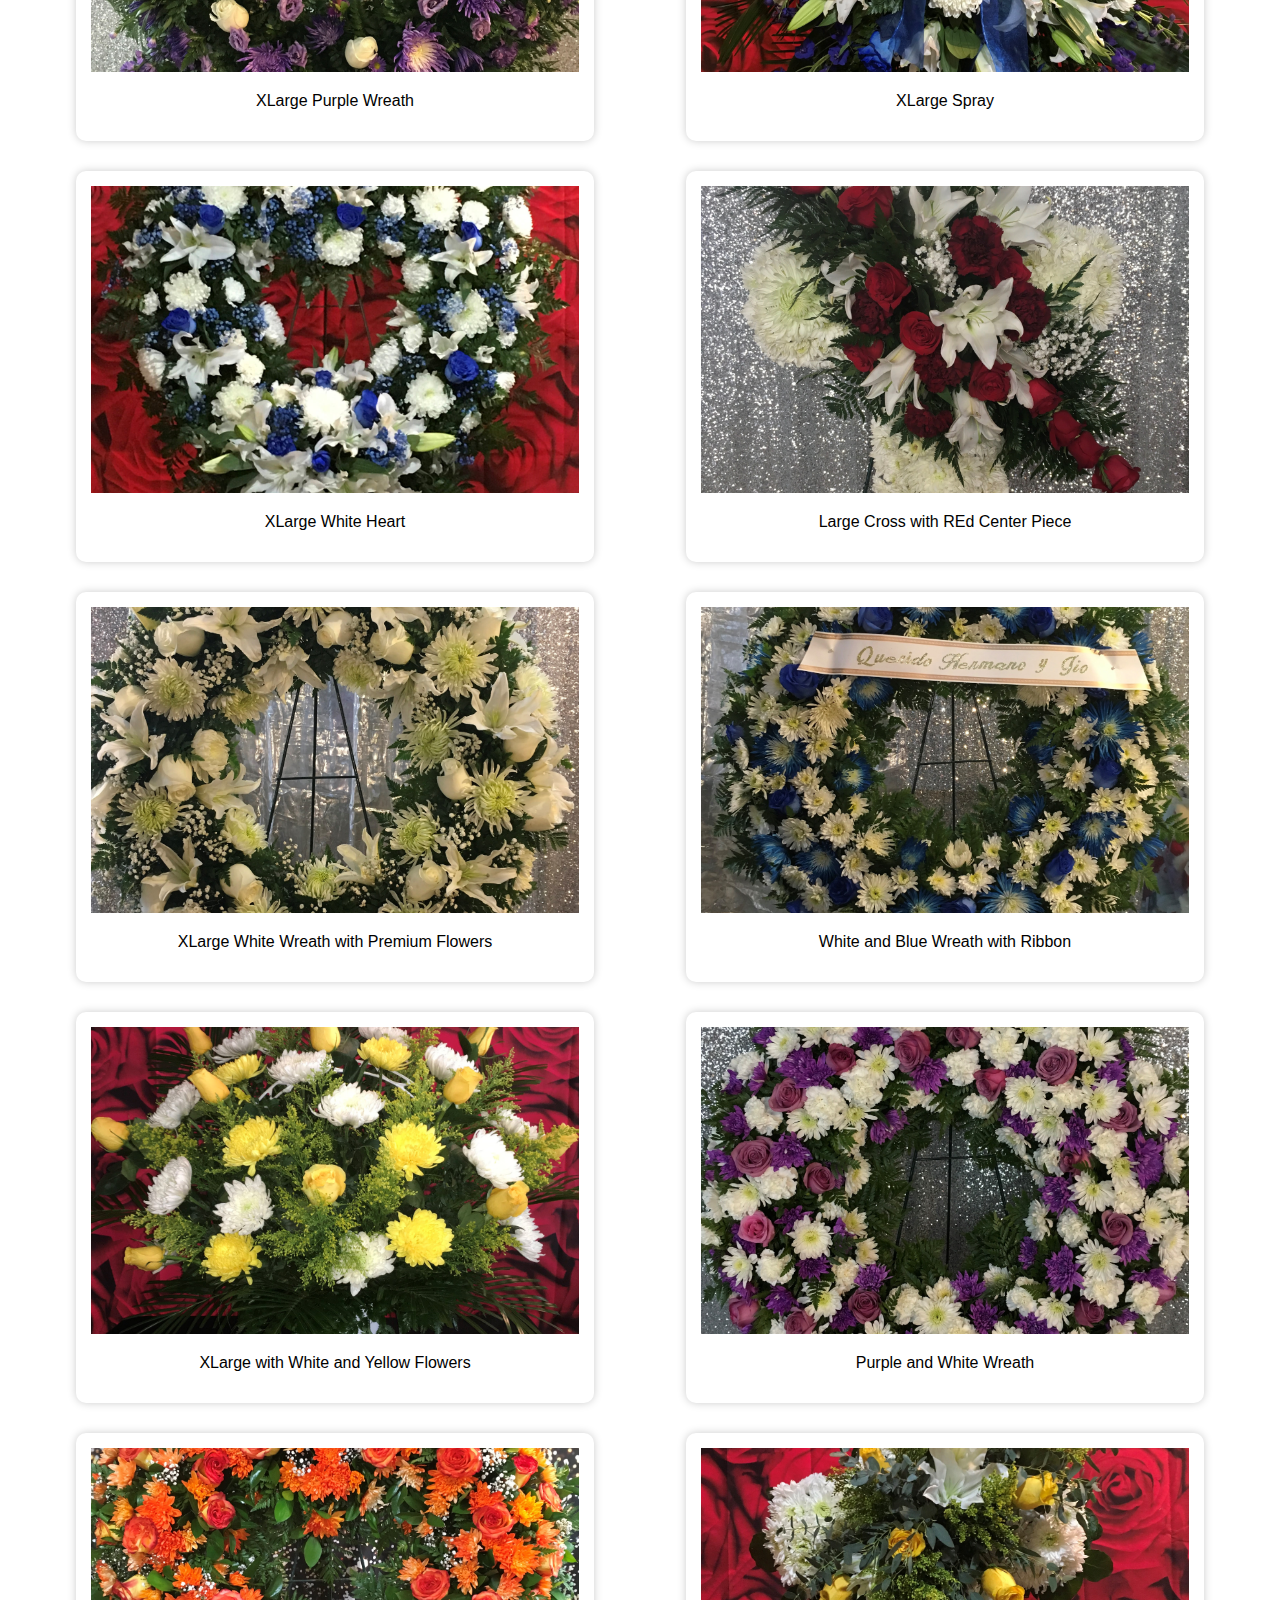
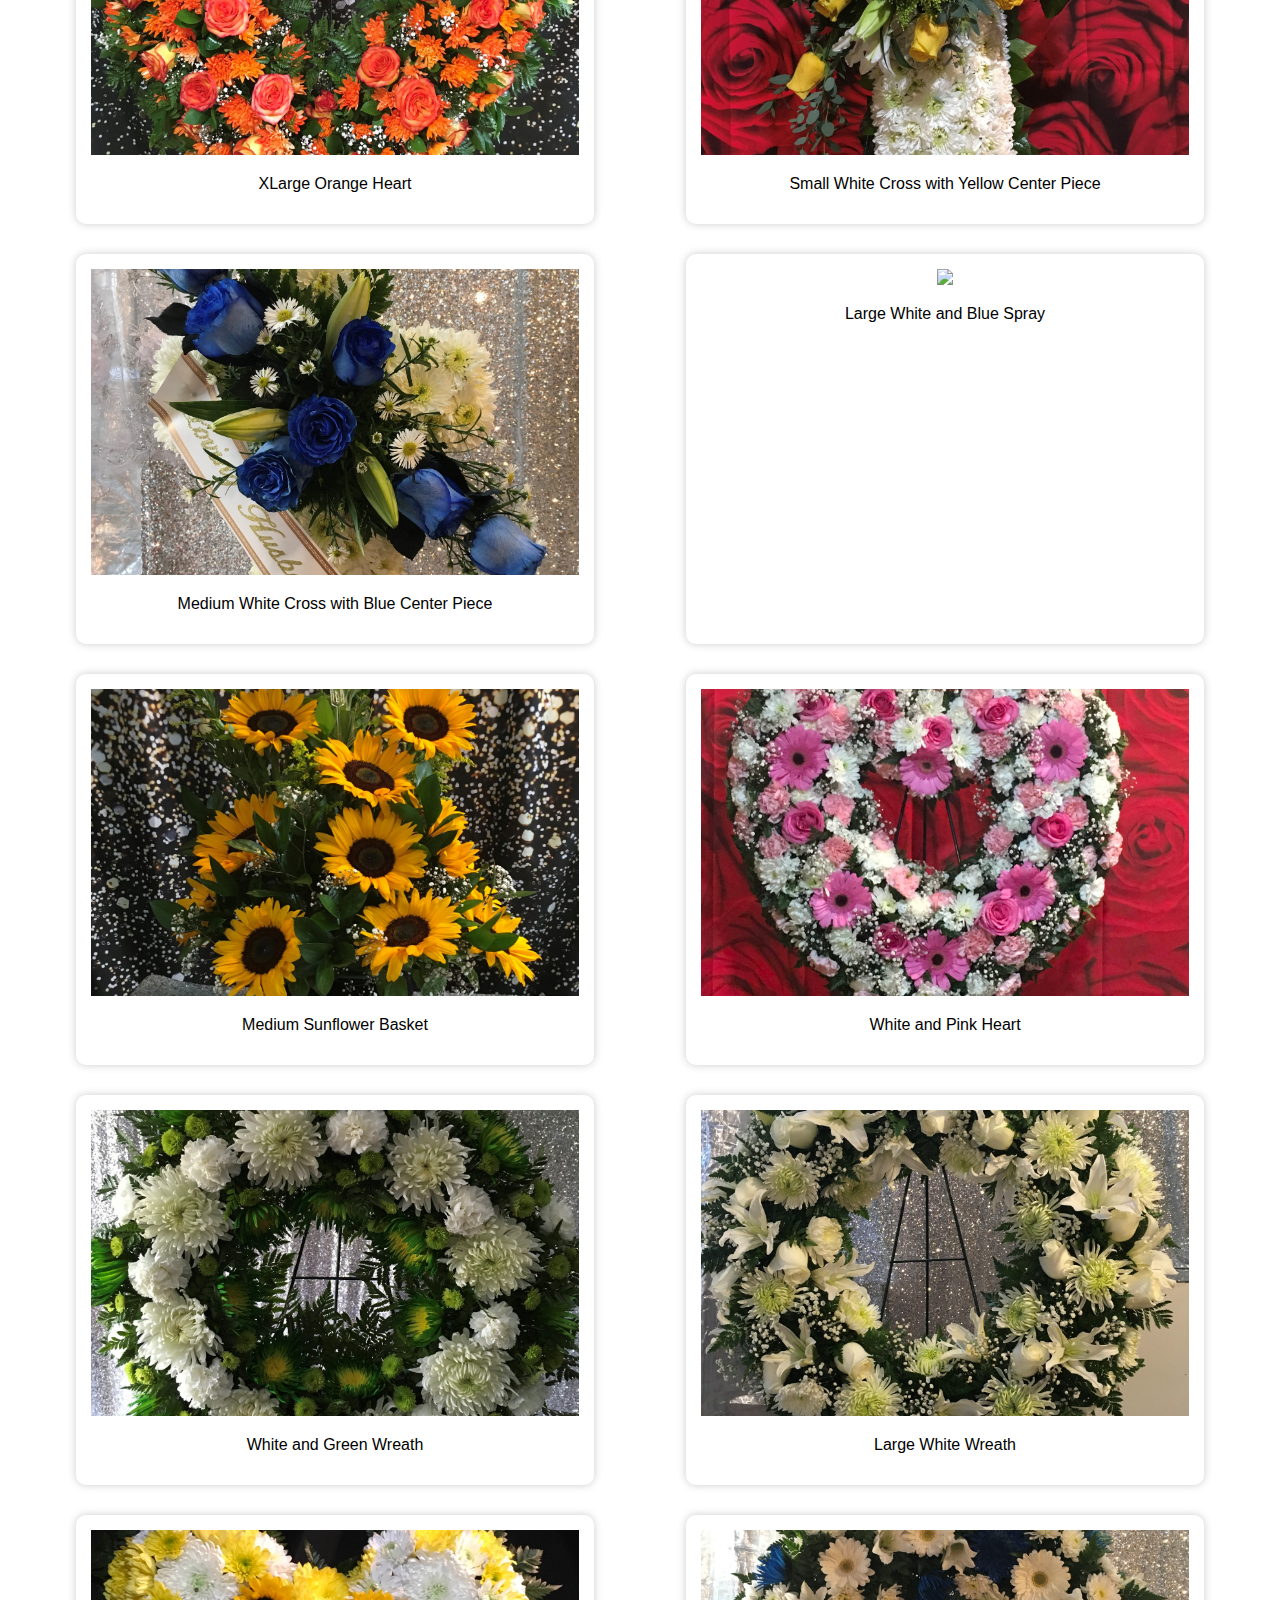
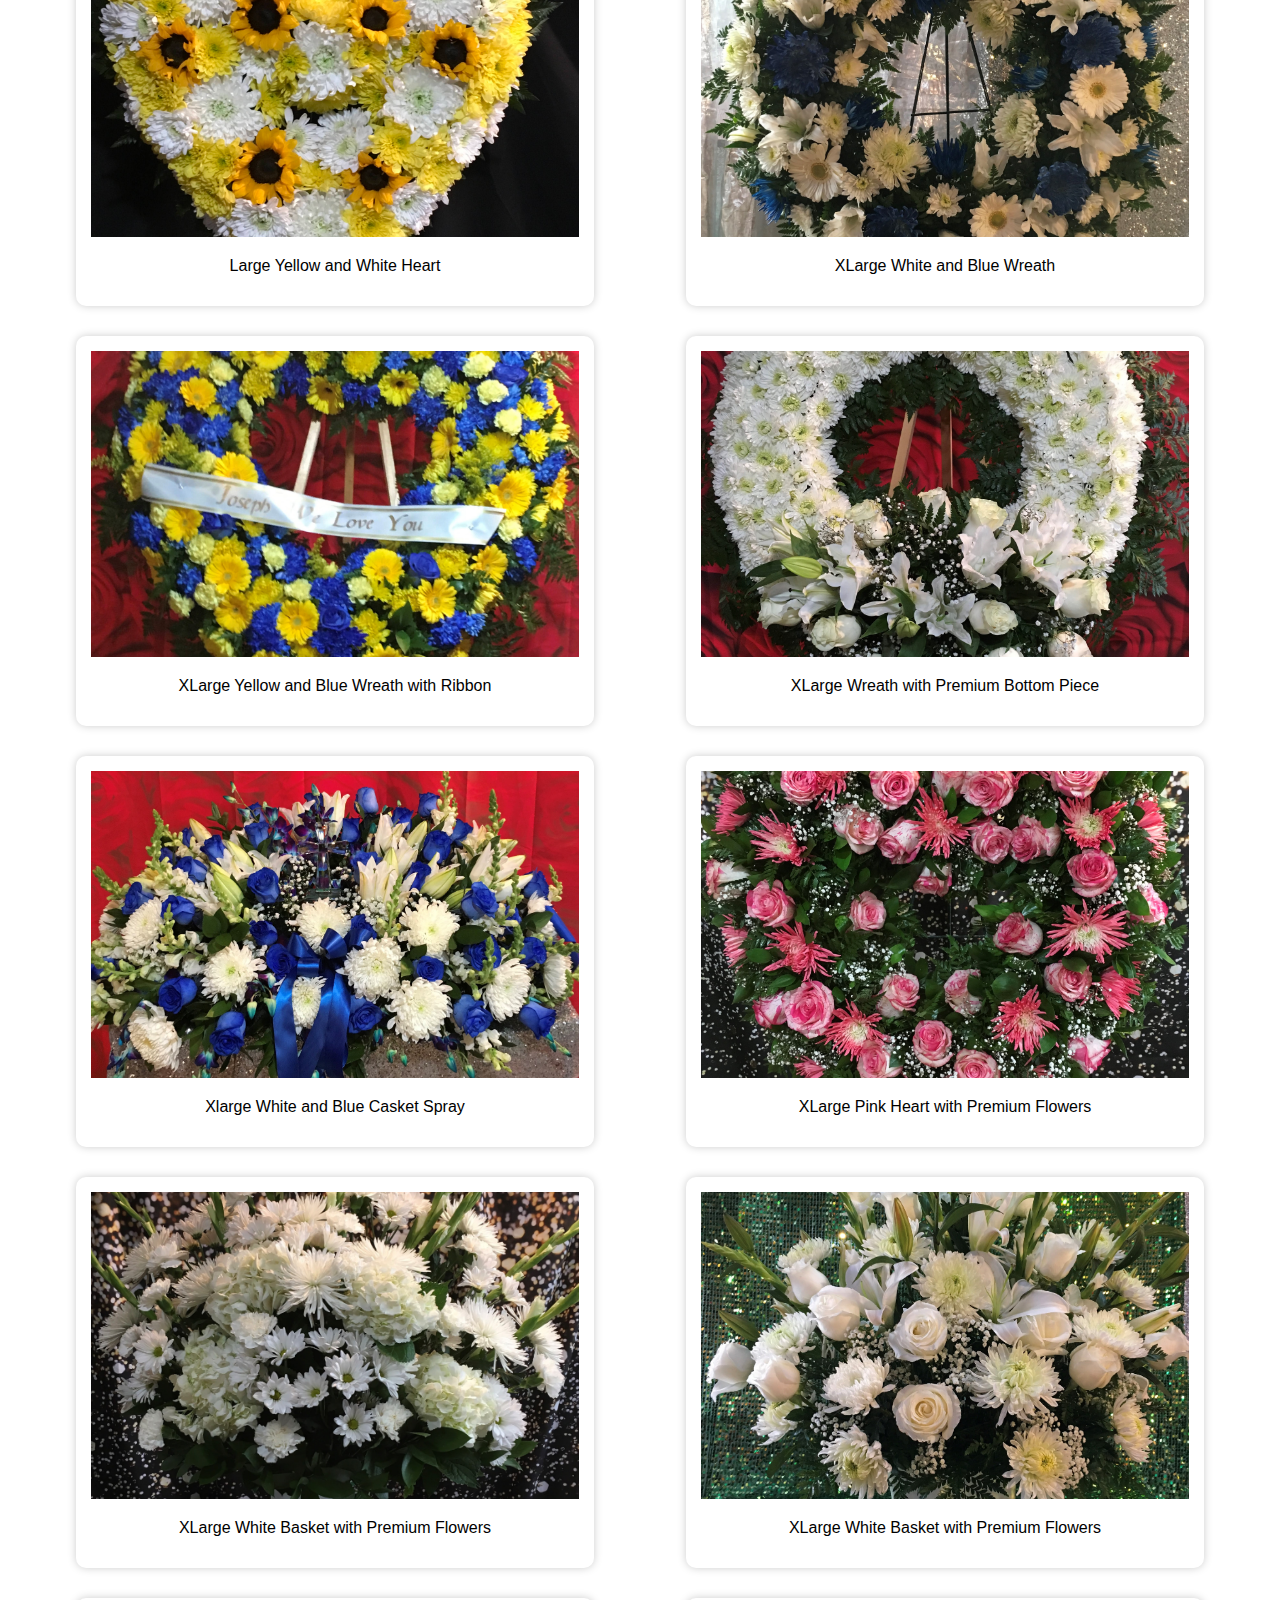
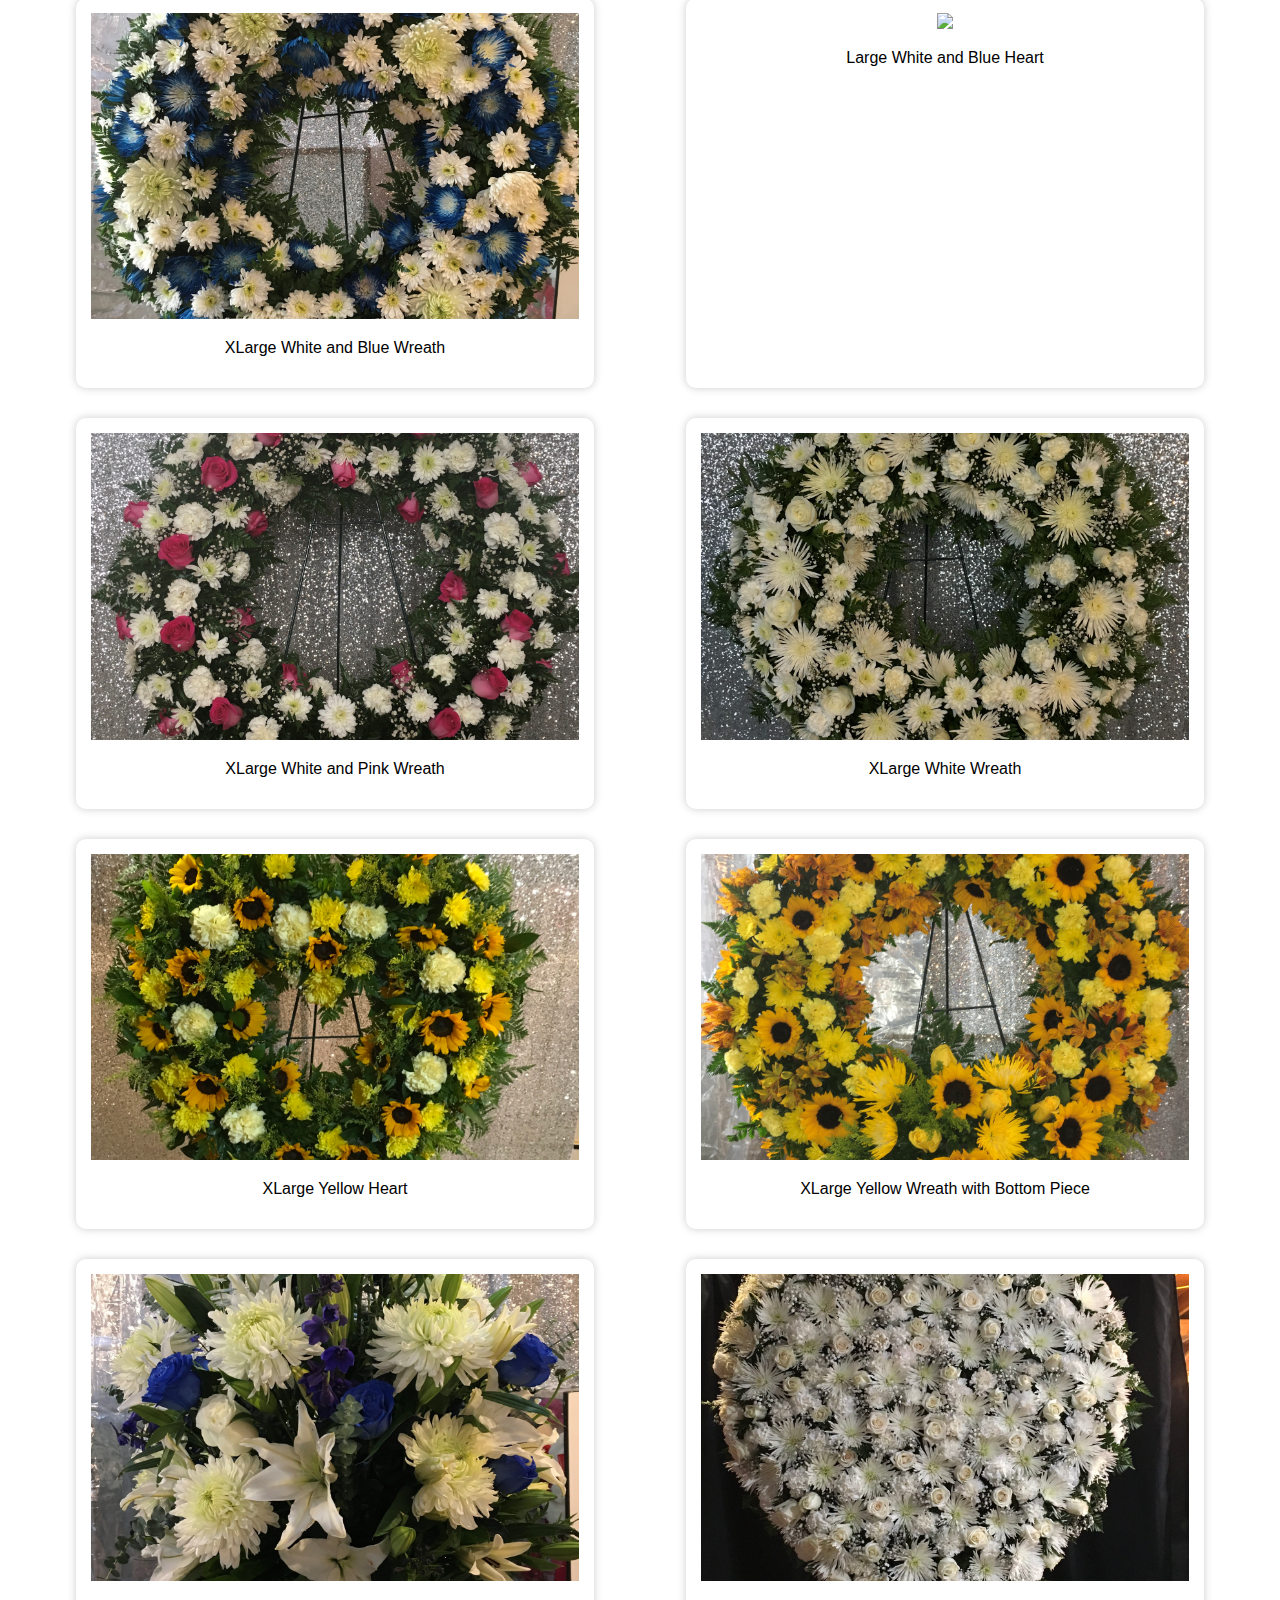
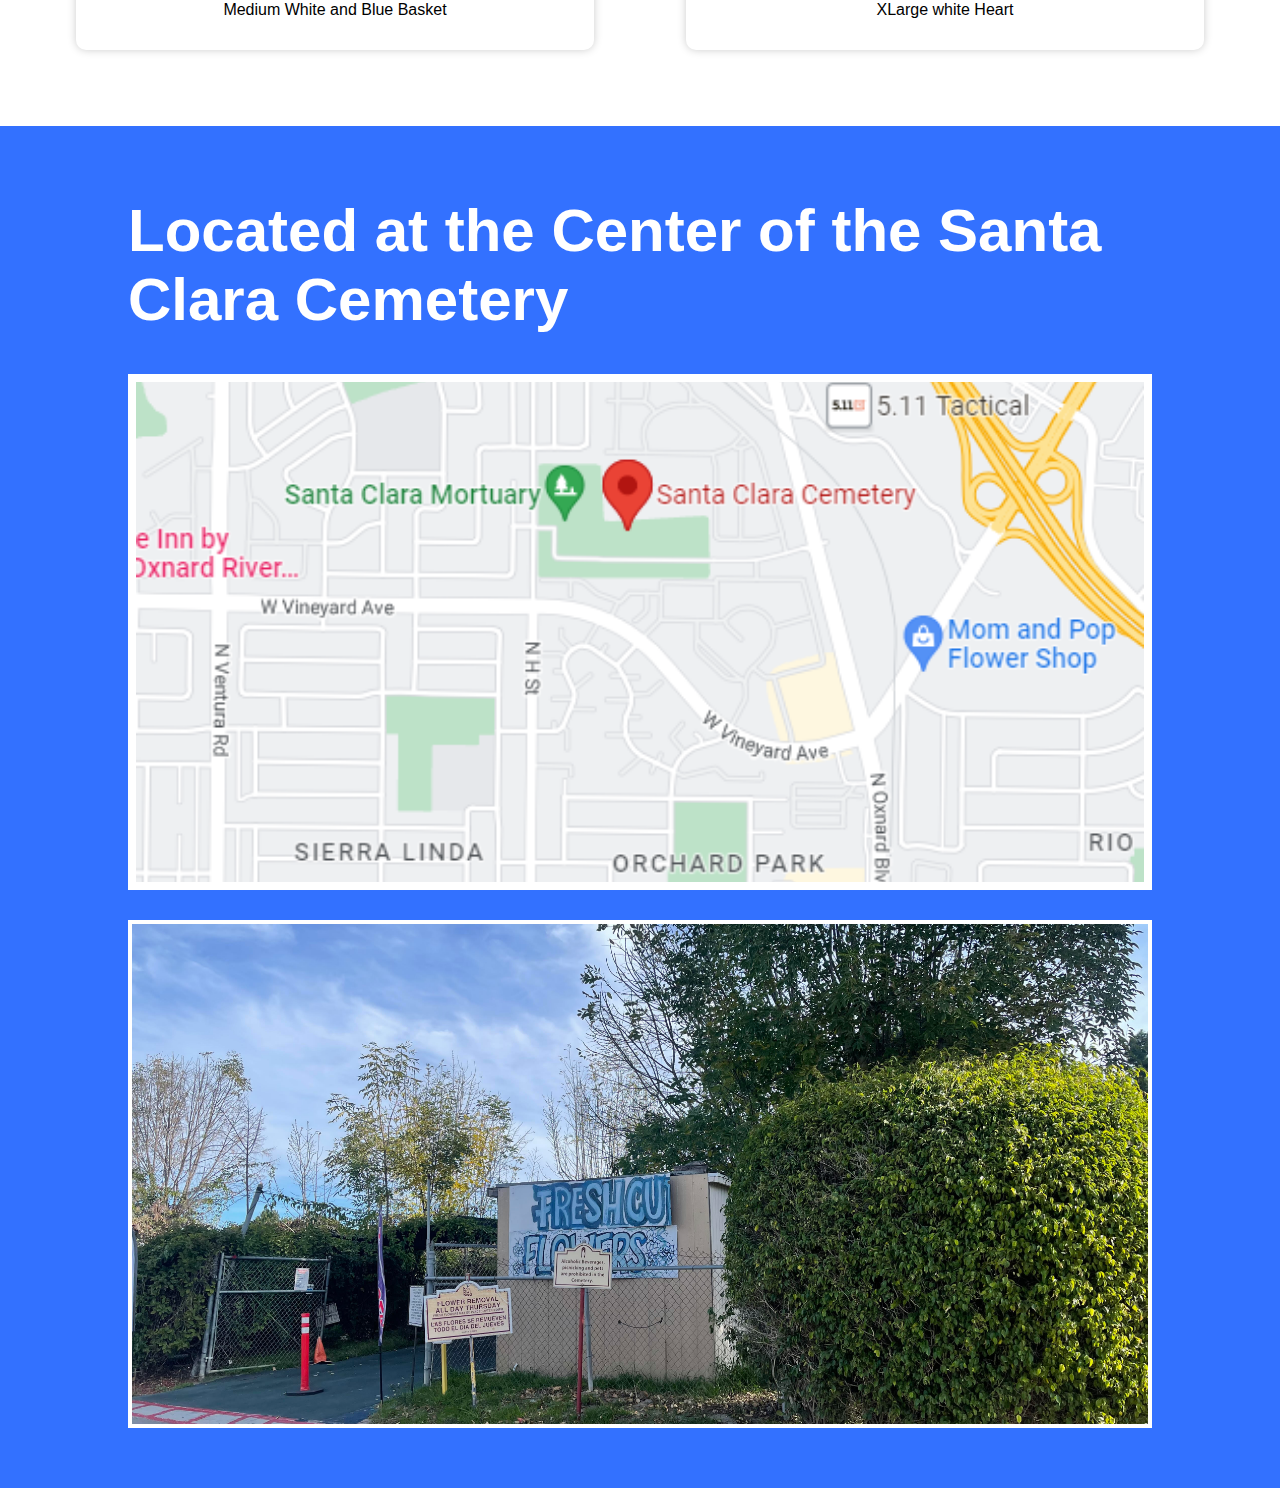
==== commit d7b5722c: "updated informtaion about prodcurs" ====
--- a/search.html
+++ b/search.html
@@ -37,116 +37,116 @@
 
                     <li>
                         <img onclick="galleryFunction1(this)" id="source-img" src="./Updated_Photos/large_cross_red_center_rosees.JPG">
-                        <p href="#">Red Cross with Red Center Piece <span>Roses Babys Breath</span></p>
+                        <p href="#">Red Cross with Red Center Piece <span>Rose Roses Babys Baby's Breath Chrysanthemum</span></p>
                     </li>
 
                     <li>
                         <img onclick="galleryFunction1(this)" src="./Updated_Photos/white_large_wreath_fanvy.JPG" type="image">
-                        <p href="#">White Wreath with Premium Flowers</p>
+                        <p href="#">White Wreath with Premium Flowers<span>Dasies Roses Babys Baby's Breath lilies</span></p>
                     </li>
 
                     <li>
                         <img onclick="galleryFunction1(this)" src="./Updated_Photos/white_XLarge_wreath_center.JPG" type="image">
-                        <p href="#">White Wreath with Side Arrangement</p>
+                        <p href="#">White Wreath with Side Arrangement<span>stargazer lily lilies blue</span></p>
                     </li>
 
                     <li>
                         <img onclick="galleryFunction1(this)" id="source-img" src="./Updated_Photos/XLarge_white_red_heart.JPG">
-                        <p href="#">XLarge Hearth with Premium Flowers</p>
+                        <p href="#">XLarge Hearth with Premium Flowers <span>roses rose baby's breath red daisy dasies</span></p>
                     </li>
 
                     <li>
                         <img onclick="galleryFunction1(this)" src="./Updated_Photos/basket_XLarge.JPG" type="image">
-                        <p href="#">Premium XLarge Basket</p>
+                        <p href="#">Premium XLarge Basket <span>tulip tulips red roses rose baby's breath lily lilies</span></p>
                     </li>
     
                     <li>
                         <img onclick="galleryFunction1(this)" id="source-img" src="./Updated_Photos/Cross_white_XLarge_center.JPG">
-                        <p href="#">Large White Cross with Premium Center Piece</p>
+                        <p href="#">Large White Cross with Premium Center Piece<span>daisy dasies lilies lily </span></p>
                     </li>
 
                     <li>
                         <img onclick="galleryFunction1(this)" id="source-img" src="./Updated_Photos/Large_wreath_center.JPG">
-                        <p href="#">XLarge White Wreath with Bottom Piece </p>
+                        <p href="#">XLarge White Wreath with Bottom Piece <span>daisy dasies lily lilies blue</span></p>
                     </li>
 
                     <li>
                         <img onclick="galleryFunction1(this)" id="source-img" src="./Updated_Photos/bouquets.JPG">
-                        <p href="#">Bouquets</span></p>
+                        <p href="#">Bouquets<span>daisy dasies canations yellow red white lilies lily</span></p>
                     </li>
 
                     <li>
                         <img onclick="galleryFunction1(this)" src="./Updated_Photos/small_heart_center.JPG" type="image">
-                        <p href="#">Small Heart with Premium Side Piece</p>
+                        <p href="#">Small Heart with Premium Side Piece <span>dasies white pink roses rose baby breath baby's</span></p>
                     </li>
 
                     <li>
                         <img onclick="galleryFunction1(this)" id="source-img" src="./Updated_Photos/XLarge_white_red_basket.JPG">
-                        <p href="#">XLarge White and Red Basket with Premium Flowers</p>
+                        <p href="#">XLarge White and Red Basket with Premium Flowers <span> white red Babys baby's breath spider lilies lily carnations </span></p>
                     </li>
 
                     <li>
                         <img onclick="galleryFunction1(this)" id="source-img" src="./Updated_Photos/XXLarge_white_wreath_center.JPG">
-                        <p href="#">XLarge Wreath with bottom and white Pieces</p>
+                        <p href="#">XLarge Wreath with bottom and white Pieces <span>white roses lilies lily baby baby's breath lily</span></p>
                     </li>
 
                     <li>
                         <img onclick="galleryFunction1(this)" id="source-img" src="./Updated_Photos/heart_fancy_white_XLarge.JPG">
-                        <p href="#">XLarge White and Blue Heart</p>
+                        <p href="#">XLarge White and Blue Heart <span>blue white lilies lily baby's breath roses rose</span></p>
                     </li>
 
                     <li>
                         <img onclick="galleryFunction1(this)" id="source-img" src="./Updated_Photos/white_XLarge_wrather_center.JPG">
-                        <p href="#">White Wreath with Ribbon and Premium Side Piece</p>
+                        <p href="#">White Wreath with Ribbon and Premium Side Piece <span>daisy dasies lily lilies blue</span></p>
                     </li>
 
                     <li>
                         <img onclick="galleryFunction1(this)" id="source-img" src="./Updated_Photos/large_yellow_white_blue_basket.JPG">
-                        <p href="#">XLarge Yellow and White Basket</p>
+                        <p href="#">XLarge Yellow and White Basket <span>blue roses tulips tulip hydrangea hydrangeas</span></p>
                     </li>
 
                     <li>
                         <img onclick="galleryFunction1(this)" id="source-img" src="./Updated_Photos/large_white_red_heart.JPG">
-                        <p href="#">Large Red and White Heart</p>
+                        <p href="#">Large Red and White Heart <span>roses dasies daisy rose Baby baby's breath</span></p>
                     </li>
 
                     <li>
                         <img onclick="galleryFunction1(this)" id="source-img" src="./Updated_Photos/white_heart_center.JPG">
-                        <p href="#">XLarge White Heart with Premium Side Piece</p>
+                        <p href="#">XLarge White Heart with Premium Side Piece <span>dasies pink lilies lily carnations carnation</span></p>
                     </li>
 
                     <li>
                         <img onclick="galleryFunction1(this)" id="source-img" src="./Updated_Photos/pink_Mid_basket.JPG">
-                        <p href="#">Medium Pink basket with ballon</p>
+                        <p href="#">Medium Pink basket with ballon <span>pink dasies carnations baby baby's breath</span></p>
                     </li>
 
                     <li>
                         <img onclick="galleryFunction1(this)" id="source-img" src="./Updated_Photos/white_wreath_center.JPG">
-                        <p href="#">XLarge White Wreath with Premium Side Piece</p>
+                        <p href="#">XLarge White Wreath with Premium Side Piece <span>dasies lilies lily blue purple </span></p>
                     </li>
 
                     <li>
                         <img onclick="galleryFunction1(this)" src="./Updated_Photos/High_Basket.JPG" type="image">
-                        <p href="#">Medium Basket with Premium Flowers</p>
+                        <p href="#">Medium Basket with Premium Flowers <span>blue roses rose red white lily lilies</span></p>
                     </li>
                     
                     <li>
                         <img onclick="galleryFunction1(this)" id="source-img" src="./Updated_Photos/Large_pink_basket.JPG">
-                        <p href="#">Large Pink Basket</p>
+                        <p href="#">Large Pink Basket <span>pink rose roses hydrangea hydrangeas dasies carnation carnations </span></p>
                     </li>
                     <li>
                         <img onclick="galleryFunction1(this)" src="./Updated_Photos/Large_purple_wreath.JPG" type="image">
-                        <p href="#">XLarge Purple Wreath</p>
+                        <p href="#">XLarge Purple Wreath <span>purple white rose roses spider</span></p>
                     </li>
     
                     <li>
                         <img onclick="galleryFunction1(this)" id="source-img" src="./Updated_Photos/large_spray_blue_white.JPG">
-                        <p href="#">XLarge Spray</p>
+                        <p href="#">XLarge Spray <span>blue white roses purple Chrysanthemum lilies lily</span></p>
                     </li>
                     
                     <li>
                         <img onclick="galleryFunction1(this)" id="source-img" src="./Updated_Photos/large_white_blue_heart.JPG">
-                        <p href="#">XLarge White Heart</p>
+                        <p href="#">XLarge White Heart <span>white blue lilies lily dasies Chrysanthemum  baby Babys breath</span></p>
                     </li>
                     <li>
                         <img onclick="galleryFunction1(this)" src="./Updated_Photos/Large_white_cross_red_center_peice.JPG" type="image">
@@ -155,121 +155,117 @@
                     
                     <li>
                         <img onclick="galleryFunction1(this)" id="source-img" src="./Updated_Photos/Large_white_wreath.JPG">
-                        <p href="#">XLarge White Wreath with Premium Flowers</p>
+                        <p href="#">XLarge White Wreath with Premium Flowers <span>rose roses lily lilies white red Baby Babys breath stargazer</span></p>
                     </li>
                     
                     <li>
                         <img onclick="galleryFunction1(this)" id="source-img" src="./Updated_Photos/Large_wreath_white_blue_ribbon.JPG">
-                        <p href="#">White and Blue Wreath with Ribbon</p>
+                        <p href="#">White and Blue Wreath with Ribbon <span>dasies spider daisy roses rose</span></p>
                     </li>
                     <li>
                         <img onclick="galleryFunction1(this)" src="./Updated_Photos/Large_yellow_white_basket.JPG" type="image">
-                        <p href="#">XLarge with Whtie and Yellow Flowers</p>
+                        <p href="#">XLarge with White and Yellow Flowers <span>dasies roses rose daisy</span></p>
                     </li>
                     
                     <li>
                         <img onclick="galleryFunction1(this)" id="source-img" src="./Updated_Photos/Mixed_white_purple_wreath_XLarge.JPG">
-                        <p href="#">Purple and White Wreath</p>
+                        <p href="#">Purple and White Wreath <span>rose carnations carnation daisy daisies</span></p>
                     </li>
                     <li>
                         <img onclick="galleryFunction1(this)" src="./Updated_Photos/orange_large_heart.JPG" type="image">
-                        <p href="#">XLarge Orange Heart</p>
+                        <p href="#">XLarge Orange Heart <span>rose roses baby Babys breath dasies</span></p>
                     </li>
                     
                     <li>
                         <img onclick="galleryFunction1(this)" id="source-img" src="./Updated_Photos/small_cross_center.JPG">
-                        <p href="#">Small White Cross with Yellow Center Piece</p>
+                        <p href="#">Small White Cross with Yellow Center Piece <span>dasies daisy rose roses</span></p>
                     </li>
     
                     <li>
                         <img onclick="galleryFunction1(this)" id="source-img" src="./Updated_Photos/small_white_blue_center.JPG">
-                        <p href="#">Medium White Cross with Blue Center Piece</p>
-                    </li>
-                    
-                    <li>
-                        <img onclick="galleryFunction1(this)" id="source-img" src="./Updated_Photos/special_wreath_yellow_purple_XLarge.JPG">
-                        <p href="#">XLarge Yellow and Purple Wreath</p>
-                    </li>
+                        <p href="#">Medium White Cross with Blue Center Piece <span>blue rose roses daisies daisy ribbon</span></p>
+                    </li>
+                    
                     <li>
                         <img onclick="galleryFunction1(this)" src="./Updated_Photos/spray_white_blue.JPG" type="image">
-                        <p href="#">Large White and Blue Spray</p>
+                        <p href="#">Large White and Blue Spray <span>Chrysanthemum lilies purple ribbon</span></p>
                     </li>
     
                     <li>
                         <img onclick="galleryFunction1(this)" id="source-img" src="./Updated_Photos/sunflower_basket.JPG">
-                        <p href="#">Medium Sunflower Basket</p>
+                        <p href="#">Medium Sunflower Basket <span>baby Babys baby's breath</span></p>
                     </li>
     
                     <li>
                         <img onclick="galleryFunction1(this)" id="source-img" src="./Updated_Photos/white_pink_heart.JPG">
-                        <p href="#">White and Pink Heart</p>
+                        <p href="#">White and Pink Heart <span>roses daisies baby Babys baby's breath carnations carnation</span></p>
                     </li>
                     
                     <li>
                         <img onclick="galleryFunction1(this)" src="./Updated_Photos/white_wreath_Large.JPG" type="image">
-                        <p href="#">White and Green Wreath</p>
+                        <p href="#">White and Green Wreath <span>Chrysanthemum spider lilies lily carnation carnations</span></p>
                     </li>
     
                     <li>
                         <img onclick="galleryFunction1(this)" id="source-img" src="./Updated_Photos/White_wreath_XLarge.JPG">
-                        <p href="#">Large White Wreath</p>
+                        <p href="#">Large White Wreath <span>Chrysanthemum lily spider lilies rose baby Babys baby's breath</span></p>
                     </li>
     
                     <li>
                         <img onclick="galleryFunction1(this)" id="source-img" src="./Updated_Photos/White_yellow_sunflower_heart.JPG">
-                        <p href="#">Large Yellow and White Heart</p>
+                        <p href="#">Large Yellow and White Heart <span>Chrysanthemum sunflower sunflowers daisy daisies</span></p>
                     </li>
                     
                     <li>
                         <img onclick="galleryFunction1(this)" id="source-img" src="./Updated_Photos/Wreath_.JPG">
-                        <p href="#">Xlarge Red and White Basket</p>
+                        <p href="#">XLarge White and Blue Wreath <span>dasies spider daisy roses rose</span></p>
                     </li>
                     <li>
                         <img onclick="galleryFunction1(this)" src="./Updated_Photos/wreath_ribbon.JPG" type="image">
-                        <p href="#">XLarge Yellow and Blue Wreath with Ribbon</p>
+                        <p href="#">XLarge Yellow and Blue Wreath with Ribbon <span>Daisies daisy carnation carnations</span></p>
                     </li>
     
                     <li>
                         <img onclick="galleryFunction1(this)" id="source-img" src="./Updated_Photos/wreath_white_center_Xlarge.JPG">
-                        <p href="#">XLarge Wreath with Premium Bottom Piece</p>
+                        <p href="#">XLarge Wreath with Premium Bottom Piece <span>daisies daisy roses lily lilies </span></p>
                     </li>
                     
                     <li>
                         <img onclick="galleryFunction1(this)" id="source-img" src="./Updated_Photos/XL_spray.JPG">
-                        <p href="#">Xlarge White and Blue Casket Spray</p>
+                        <p href="#">Xlarge White and Blue Casket Spray <span>Chrysanthemum roses lily lilies stargazer</span></p>
                     </li>
     
                     <li>
                         <img onclick="galleryFunction1(this)" id="source-img" src="./Updated_Photos/Xlarge_pink_heart.JPG">
-                        <p href="#">XLarge Pink Heart with Premium Flowers</p>
+                        <p href="#">XLarge Pink Heart with Premium Flowers <span>roses baby Babys baby's breath spider </span></p>
                     </li>
                     
                     <li>
                         <img onclick="galleryFunction1(this)" id="source-img" src="./Updated_Photos/Xlarge_white_basket.JPG">
-                        <p href="#">XLarge White Basket with Premium Flowers</p>
+                        <p href="#">XLarge White Basket with Premium Flowers <span>roses spider baby Baby's breath </span></p>
                     </li>
                     <li>
                         <img onclick="galleryFunction1(this)" src="./Updated_Photos/XLarge_white_basket2.JPG" type="image">
-                        <p href="#">XLarge White Basket with Premium Flowers</p>
+                        <p href="#">XLarge White Basket with Premium Flowers <span>lilies spider hydrangea hydrangeas</span></p>
                     </li>
     
                     <li>
                         <img onclick="galleryFunction1(this)" id="source-img" src="./Updated_Photos/XLarge_white_blue_wreath.JPG">
-                        <p href="#">XLarge White and Blue Wreath</p>
+                        <p href="#">XLarge White and Blue Wreath <span>Chrysanthemum spider lilies lily </span></p>
                     </li>
                     
                     <li>
                         <img onclick="galleryFunction1(this)" id="source-img" src="./Updated_Photos/XLarge_white_heart.JPG">
-                        <p href="#">Large White and Blue Heart</p>
+                        <p href="#">Large White and Blue Heart <span>spider Chrysanthemum lilies lily stargazer baby Baby's breath</span></p>
                     </li>
                     <li>
                         <img onclick="galleryFunction1(this)" src="./Updated_Photos/XLarge_white_pink_wreath.JPG" type="image">
-                        <p href="#">XLarge White and Pink Wreath</p>
+                        <p href="#">XLarge White and Pink Wreath <span>baby Baby's breath carnation carnations roses lilies lily</span></p>
                     </li>
                 
                     <li>
                         <img onclick="galleryFunction1(this)" src="./Updated_Photos/XLarge_white_wreath.JPG" type="image">
-                        <p href="#">XLarge White Wreath</p>
+                        <p href="#">XLarge White Wreath <span>carnation carnations spider baby Baby's breath rose roses</span></p>
                     </li>
     
                     <li>
@@ -279,17 +275,17 @@
                     
                     <li>
                         <img onclick="galleryFunction1(this)" id="source-img" src="./Updated_Photos/Xlarge_yellow_wreath.JPG">
-                        <p href="#">XLarge Yellow Wreath with Bottom Piece</p>
+                        <p href="#">XLarge Yellow Wreath with Bottom Piece <span>sunflower sunflowers roses spider carnation carnations rose roses </span></p>
                     </li>
 
                     <li>
                         <img onclick="galleryFunction1(this)" id="source-img" src="./Updated_Photos/XXLarge_white_blue_baskek.JPG">
-                        <p href="#">Medium White and Blue Basket</p>
+                        <p href="#">Medium White and Blue Basket <span>lily lilies Chrysanthemum rose roses</span></p>
                     </li>
 
                     <li>
                         <img onclick="galleryFunction1(this)" id="source-img" src="./Updated_Photos/XXLarge_white_heart.JPG">
-                        <p href="#">XLarge white Heart</p>
+                        <p href="#">XLarge white Heart <span>rose roses spider baby Baby's breath</span></p>
                     </li>
                 </ul>
             </div>
@@ -308,6 +304,7 @@
                 <div class="modal-content">
                   <span class="close">&times;</span>
                   <img src="" id="modal-image" />
+                  <p class="modal-paragraph"></p>
                 </div>
             </div>
 
--- a/styles.css
+++ b/styles.css
@@ -32,8 +32,13 @@
     position: fixed;
     top: 0;
     left: 0;
-    z-index: 1;
-    width: 100%;
+    z-index: 2;
+    width: 100%;
+}
+
+p {
+    font-family: Arial;
+    font-weight: 500;
 }
 
 .header p {
@@ -67,7 +72,12 @@
     margin-bottom: 0;
 }
 
+h1 {
+    font-family: Arial;
+}
+
 .banner h1 {
+
     font-size: 70px;
     margin-bottom: 20px;
 }
@@ -151,6 +161,11 @@
     padding: 10px 20px;
     font-size: 16px;
     border: 0px solid #fff;
+}
+
+input#add:hover,
+#reset_button:hover {
+    background: rgb(0 78 255 / 95%);
 }
 
 .hide_button {
@@ -188,7 +203,7 @@
     left: 50%;
     transform: translate(-50%, 0);
     top: 7%;
-    width: 550px;
+    width: 950px;
     max-width: 100%;
     padding: 0 30px 30px;
     border-radius: 10px;
@@ -302,12 +317,18 @@
     border: 4px solid #fff;
 }
 
+@media only screen and (max-width: 1600px) {
+    .modal-content {
+        width: 600px;
+    }
+}
+
 @media only screen and (max-width: 1400px) {
 
     .location_images {
         flex-wrap: wrap;
     }
-    
+
     #myUL li {
         width: 40%;
         margin-left: auto;
@@ -332,4 +353,21 @@
         margin-bottom: 0 !important;
     }
 
-  }+    .modal-content {
+        width: 500px;
+    }
+
+    #myUL li {
+        margin-left: auto !important;
+        margin-right: auto !important;
+    }
+
+}
+
+@media only screen and (max-width: 1023px) {
+    .modal-content {
+        width: 500px;
+    }
+
+
+}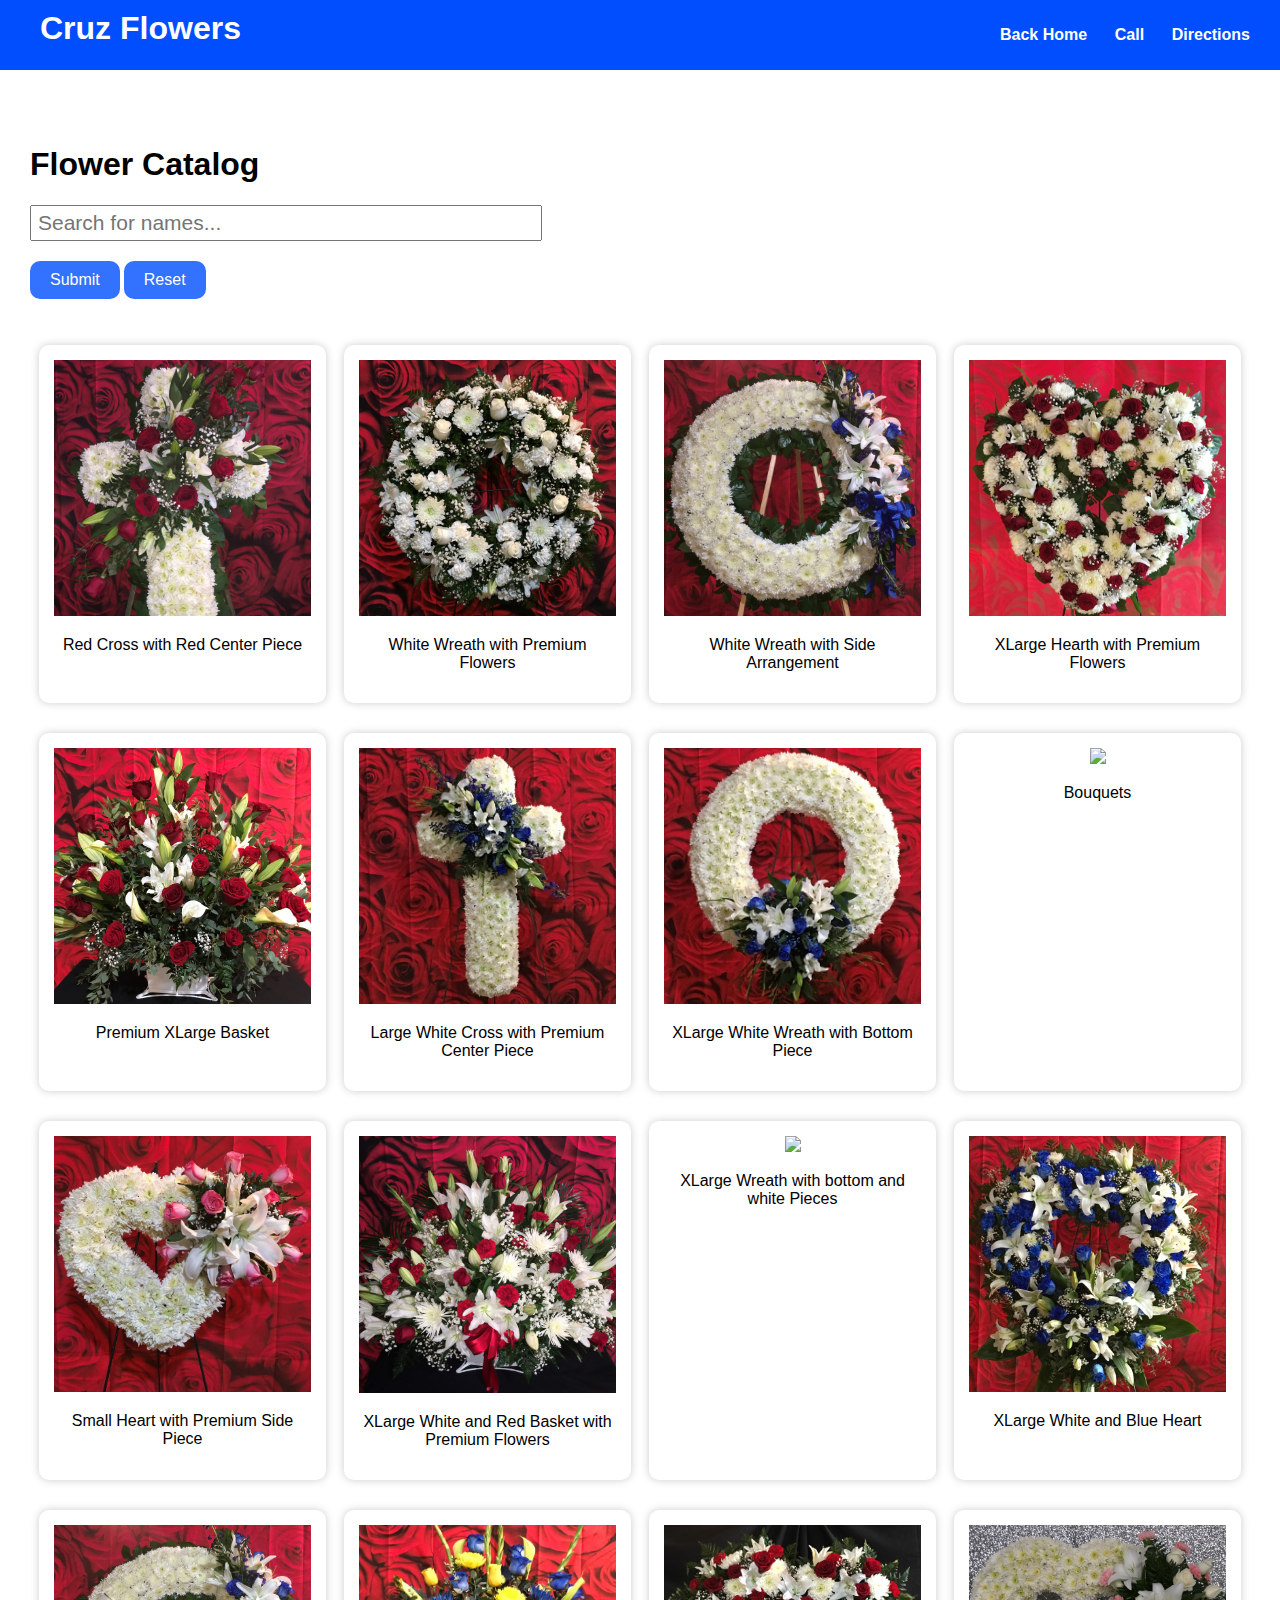
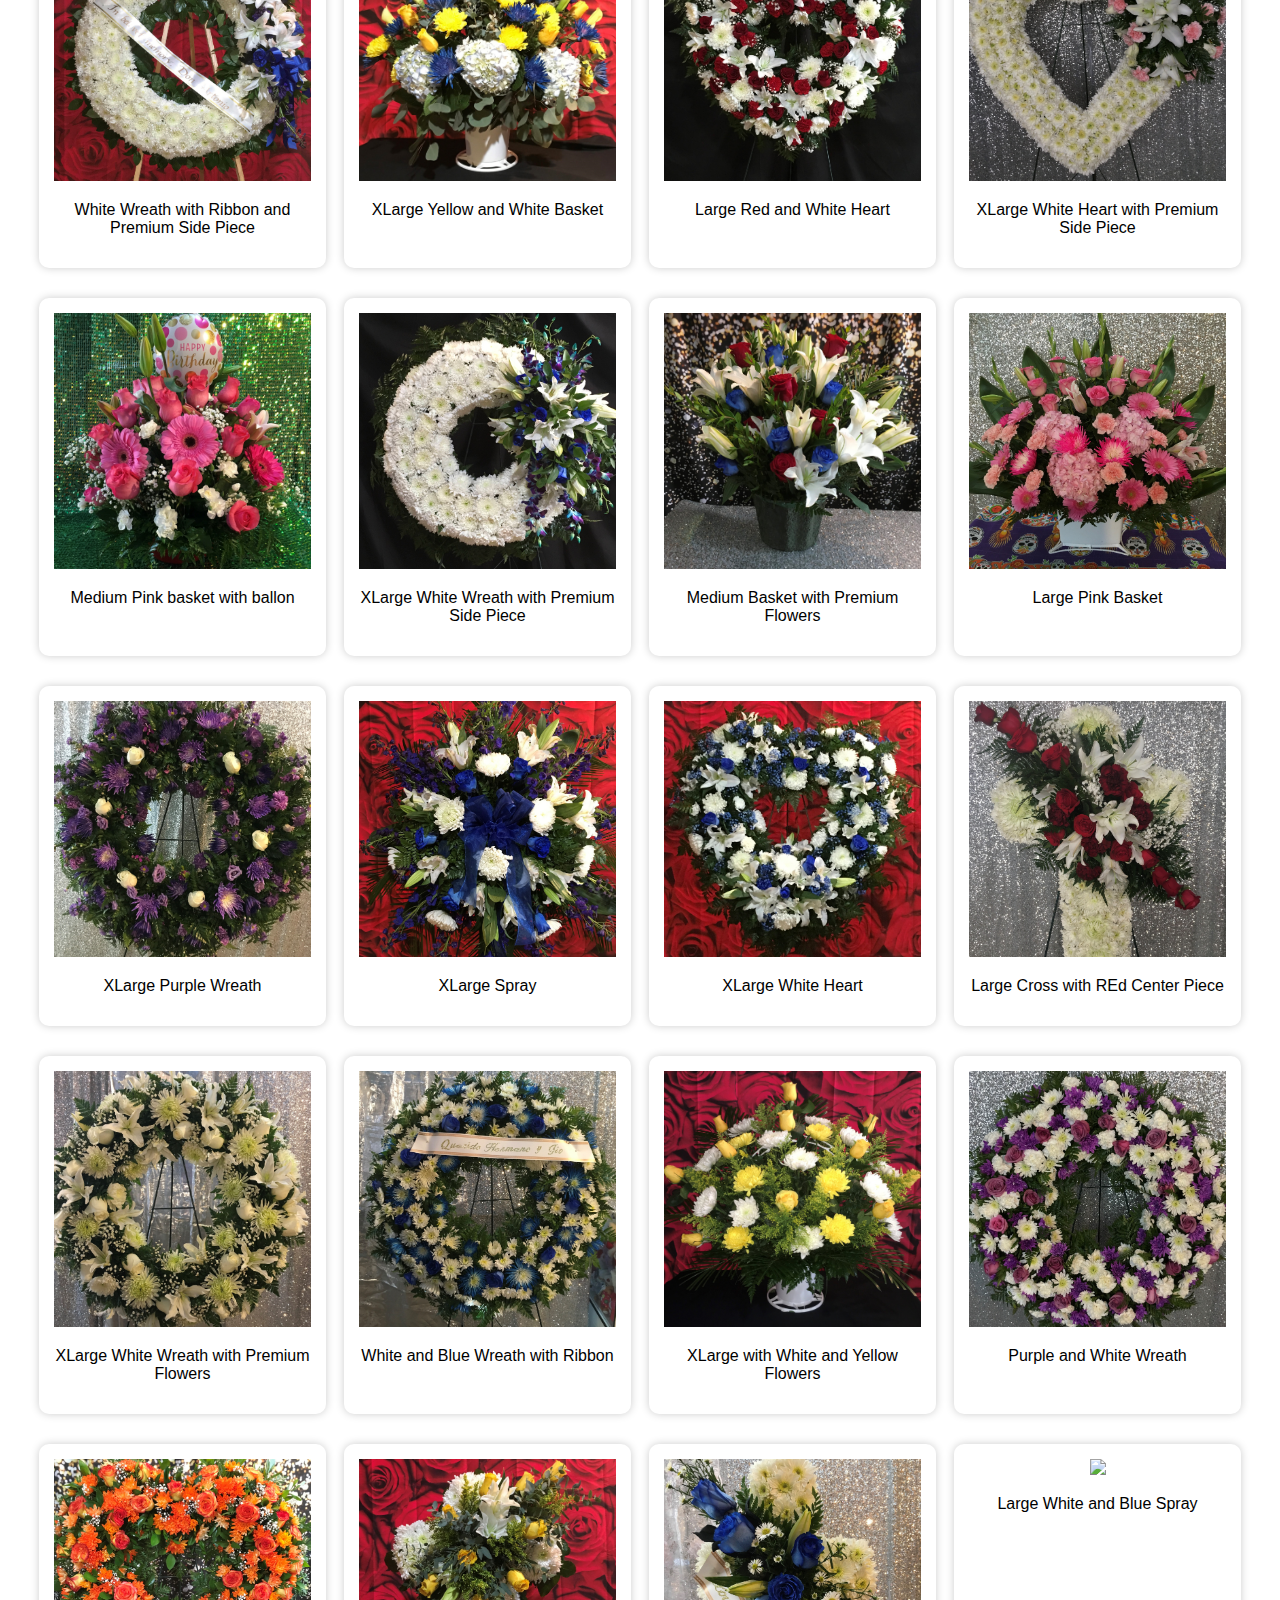
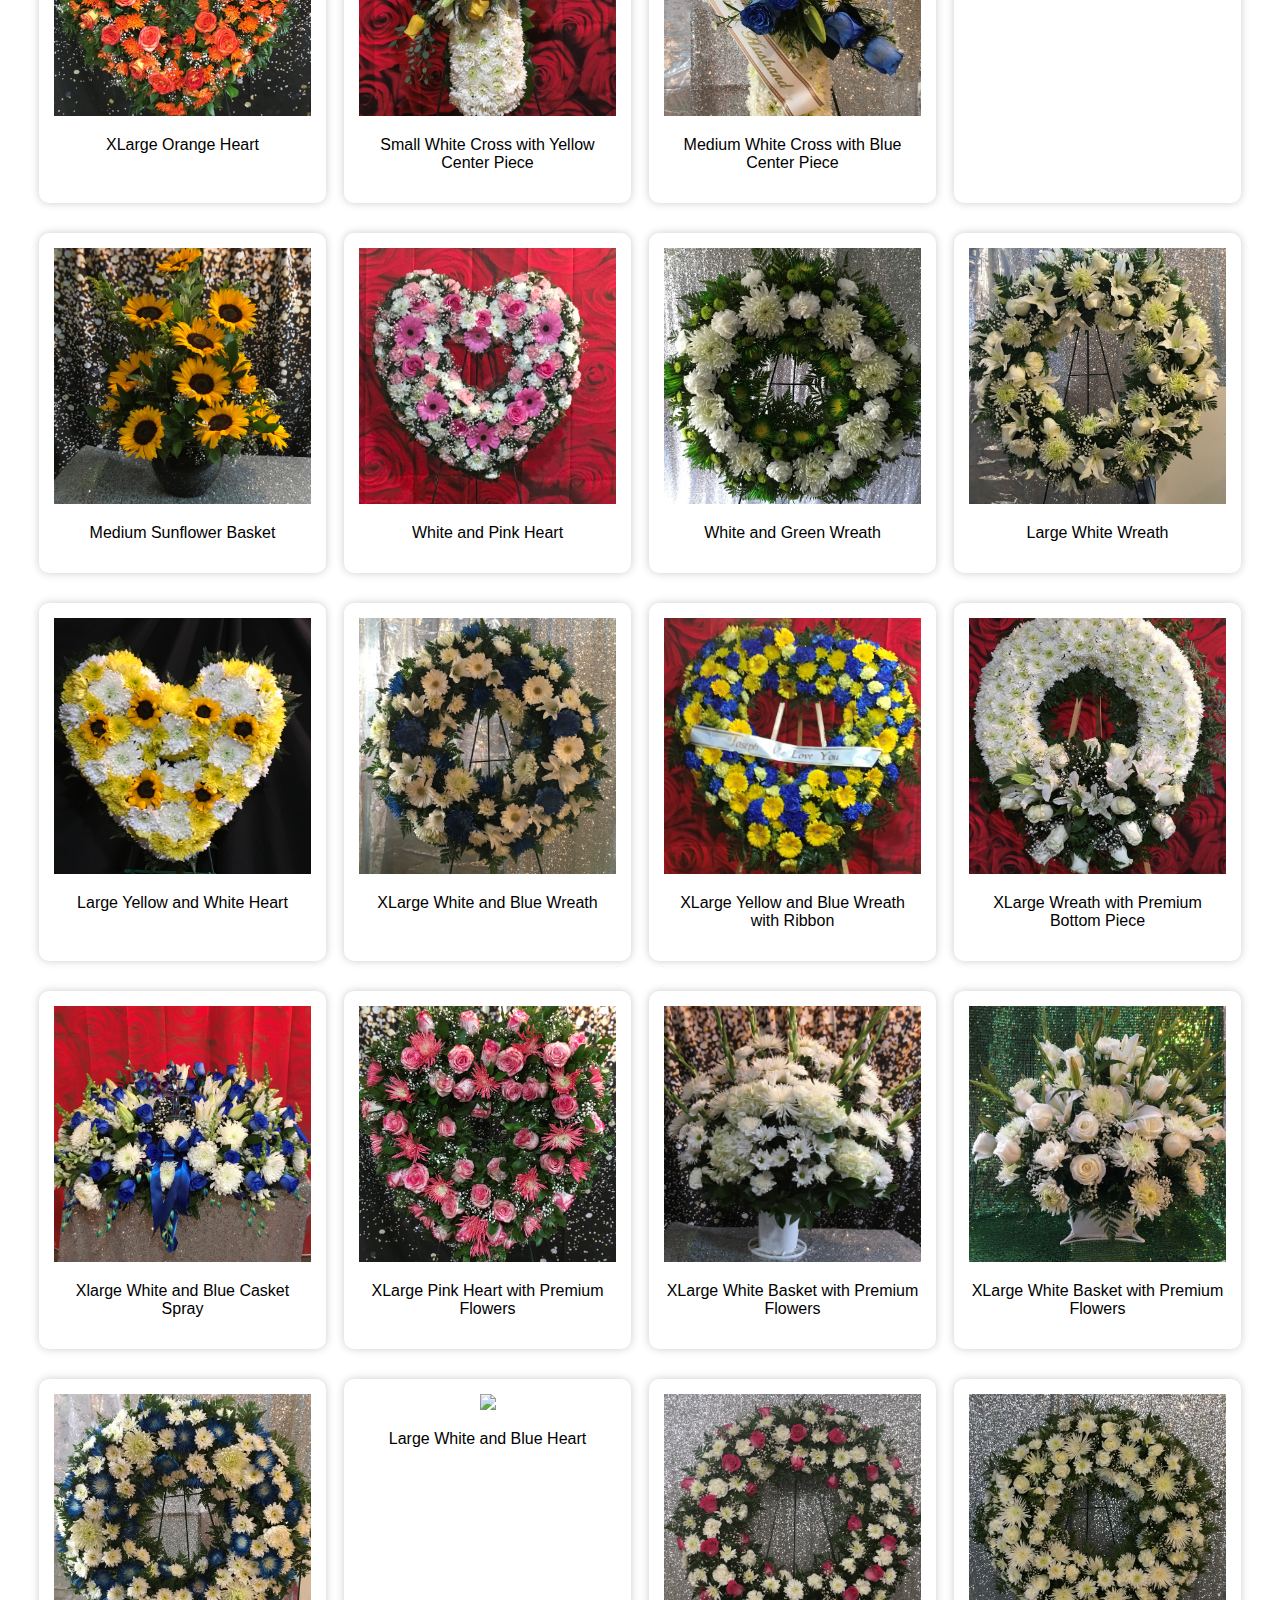
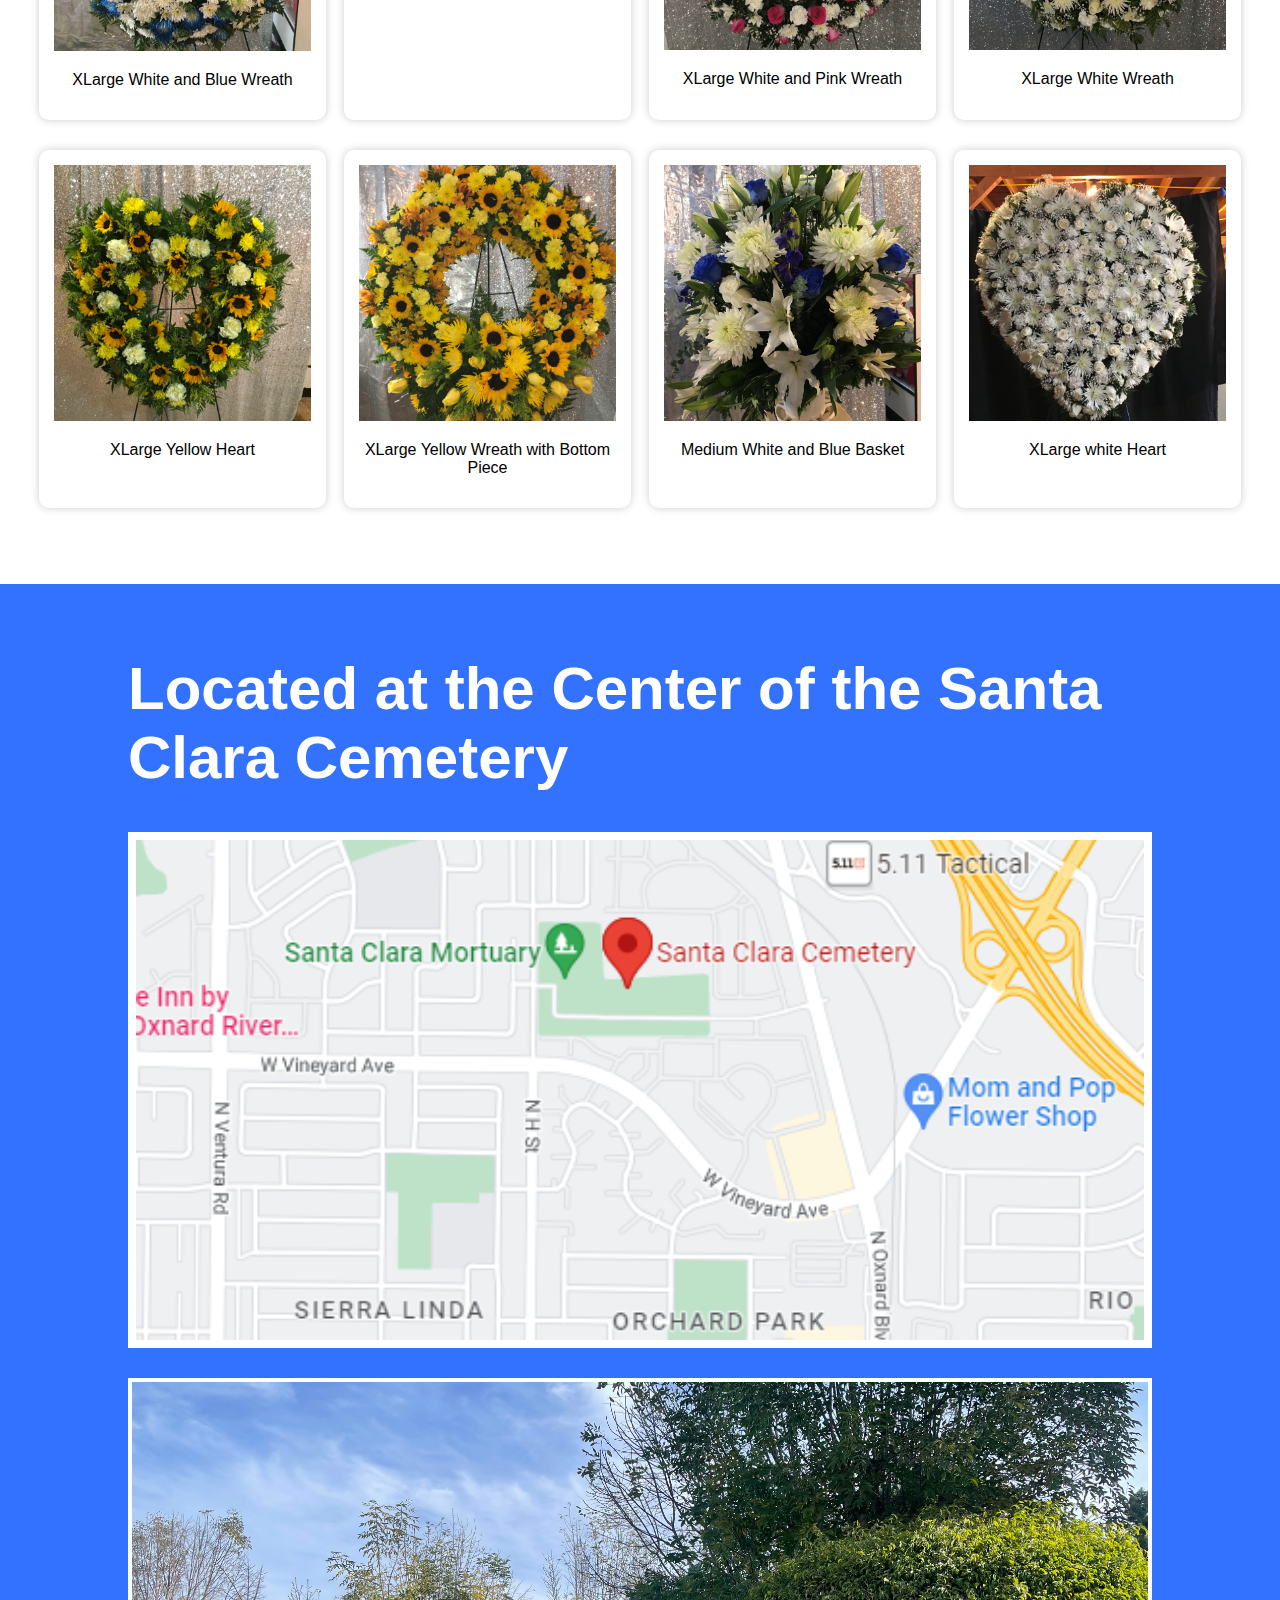
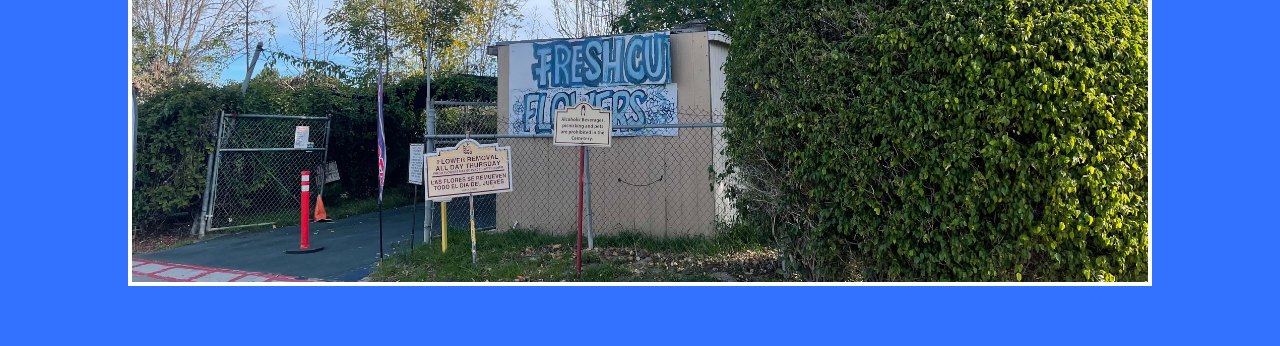
==== commit 491167ce: "added title" ====
--- a/search.html
+++ b/search.html
@@ -6,6 +6,10 @@
             <meta charset="UTF-8">
             <title>Cruz Flowers - Ventura County</title>
             <link rel="stylesheet" href="styles.css" type="text/css">
+            <meta name="viewport" content="width=device-width, initial-scale=1">
+
+            <meta name="description" content="Free Web tutorials">
+            <meta name="keywords" content="HTML, CSS, JavaScript">
         </head>
 
         
--- a/styles.css
+++ b/styles.css
@@ -151,6 +151,7 @@
     margin-bottom: 20px;
     font-size: 21px;
     padding-left: 6px;
+    max-width: 100%;
 }
 
 input#add,
@@ -329,12 +330,6 @@
         flex-wrap: wrap;
     }
 
-    #myUL li {
-        width: 40%;
-        margin-left: auto;
-        margin-right: auto;
-    }
-
     .location_images a {
         width: 100%;
         border: 4px solid #fff;
@@ -365,9 +360,70 @@
 }
 
 @media only screen and (max-width: 1023px) {
+
+    #myUL li {
+        width: 40%;
+        margin-left: auto;
+        margin-right: auto;
+    }
+
+}
+
+@media only screen and (max-width: 1023px) {
+
     .modal-content {
         width: 500px;
     }
 
+    .modal-content {
+        top: 14%;
+    }
+}
+
+@media only screen and (max-width: 800px) {
+
+    .modal-content {
+        top: 20%;
+    }
+
+    .modal-content {
+        width: 88%;
+        padding: 0 10px 10px;
+    }
+
+    .footer h1 {
+        font-size: 40px;
+    }
+
+    .modal {
+        padding-left: 0;
+        padding-right: 0;
+    }
+
+    .modal-content {
+        width: 85%;
+        padding: 0 10px 0px;
+    }
+
+    .header {
+        display: initial;
+    }
+
+}
+
+@media only screen and (max-width: 450px) {
+
+    #myUL li {
+        height: 400px;
+        width: 100%;
+    }
+
+}
+
+@media only screen and (max-width: 356px) {
+
+    #myUL li {
+        height: 320px;
+    }
 
 }